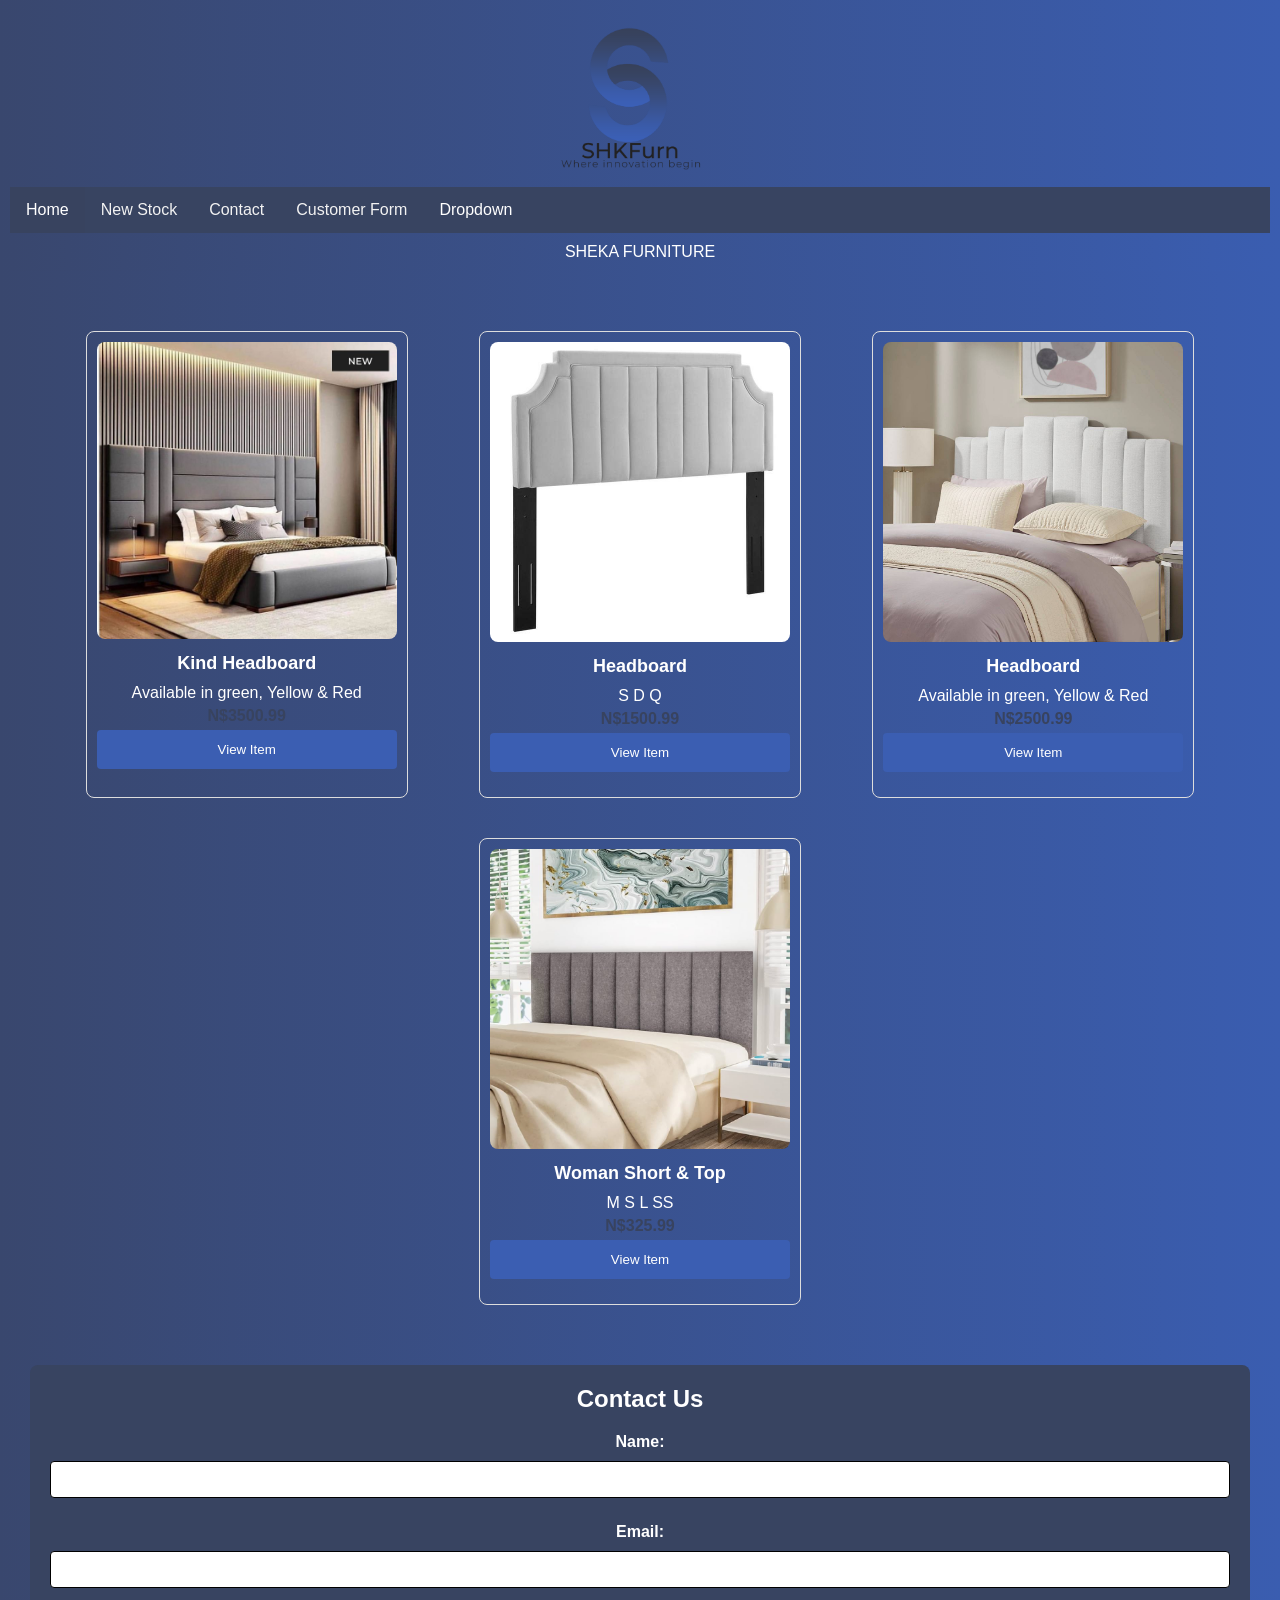
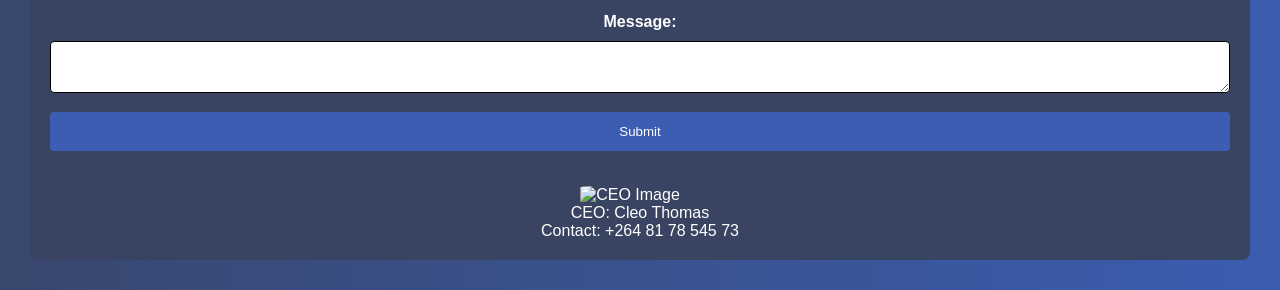
==== index.html @ 93804ab7 "Add files via upload" ====
<!DOCTYPE html>
<html lang="en">
<head>
    <meta charset="UTF-8">
    <meta name="viewport" content="width=device-width, initial-scale=1.0">
    <link rel="stylesheet" href="style.css">
    <title>LAUVEI FASHION BOUTIQUE</title>
</head>
<body>
    <header>
        <div class="logo-container">
            <img src="Logo.png" alt="Logo">
        </div>
        <div class="topnav" id="myTopnav">
            <a href="#home" class="active">Home</a>
            <a href="#news">New Stock</a>
            <a href="#contact">Contact</a>
            <a href="customer.html">Customer Form</a> <!-- Add this line -->
            <div class="dropdown">
                <button class="dropbtn">Dropdown
                    <i class="fa fa-caret-down"></i>
                </button>
                <div class="dropdown-content">
                    <a href="#">Woman</a>
                    <a href="#">Man</a>
                    <a href="#">Other Products</a>
                </div>
            </div>
        </div>
        <meta charset="UTF-8">
        <meta name="viewport" content="width=device-width, initial-scale=1.0">
        <link rel="stylesheet" href="style.css">
        <title>Clothes Shop</title>
    </head>
    <body>
    
      </div>
      <script src="script.js"></script>
    <header>
        <div class="logo">SHEKA FURNITURE</div>
    </header>
    <section class="main-content">
        </div>
        <!-- ... (previous code) ... -->
        <section class="main-content">
            <div class="product">
                <img src="head4.jpg" alt="Product 1">
                <div class="product-info">
                    <h2>Kind Headboard</h2>
                    <p>Available in green, Yellow & Red</p>
                    <p class="price">N$3500.99</p>
                    <button class="view-item-btn" onclick="redirectToPage('product1.html')">View Item</button>
                </div>
            </div>
        
            <div class="product">
                <img src="head3.jpg" alt="Product 2">
                <div class="product-info">
                    <h2>Headboard</h2>
                    <p>S D Q</p>
                    <p class="price">N$1500.99</p>
                    <button class="view-item-btn" onclick="redirectToPage('product2.html')">View Item</button>
                </div>
            </div>
            <div class="product">
                <img src="head2.jpg" alt="Product 1">
                <div class="product-info">
                    <h2>Headboard</h2>
                    <p>Available in green, Yellow & Red</p>
                    <p class="price">N$2500.99</p>
                    <button class="view-item-btn" onclick="redirectToPage('product3.html')">View Item</button>
                </div>
            </div>
        
            <div class="product">
                <img src="head1.jpg" alt="Product 2">
                <div class="product-info">
                    <h2>Woman Short & Top</h2>
                    <p>M S L SS</p>
                    <p class="price">N$325.99</p>
                    <button class="view-item-btn" onclick="redirectToPage('product4.html')">View Item</button>
                </div>
            </div>
    <!-- Add more product sections as needed -->

</section>
    </section>

    <section class="contact-form">
        <h2>Contact Us</h2>
        <form id="contactForm">
            <label for="name">Name:</label>
            <input type="text" id="name" name="name" required>

            <label for="email">Email:</label>
            <input type="email" id="email" name="email" required>

            <label for="message">Message:</label>
            <textarea id="message" name="message" required></textarea>

            <button type="submit">Submit</button>
            <div class="ceo-info-section">
                <div class="ceo-info">
                    <img src="IMG_0069.jpg" alt="CEO Image">
                    <div class="ceo-description">
                        <p>CEO: Cleo Thomas</p>
                        <p>Contact: +264 81 78 545 73</p>
                    </div>
                </div>
            </div>            
        </form>
    </section>

    <script src="script.js"></script>
</body>
</html>
<script>
        // Function to redirect to another page
        function redirectToPage(page) {
        window.location.href = page;
    }
---- style.css ----
/* Reset some default styles */
body, h1, h2, h3, p, ul {
  margin: 0;
  padding: 0;
}

body {
  font-family: 'Segoe UI', Tahoma, Geneva, Verdana, sans-serif;
}

/* Header styles */
header {
  background: linear-gradient(to right, #39476e, #3a5db0);
  color: #fff;
  padding: 10px;
  text-align: center;
}

.logo img{
  font-size: 24px;
  font-weight: bold;
}
.logo-container img {
  max-width: 30%; /* Ensure the logo image does not exceed its container */
  height: auto; /* Maintain the aspect ratio */
}

/* Navigation styles */
.topnav {
  overflow: hidden;
  background-color: #384461;
}

.topnav a {
  float: left;
  display: block;
  color: #f2f2f2;
  text-align: center;
  padding: 14px 16px;
  text-decoration: none;
}

.topnav a:hover {
  background-color: #ddd;
  color: black;
}

.topnav a.active {
  background-color: #38435f;
  color: white;
}

.dropdown {
  float: left;
  overflow: hidden;
}

.dropdown .dropbtn {
  font-size: 16px;
  border: none;
  outline: none;
  color: white;
  padding: 14px 16px;
  background-color: inherit;
  font-family: inherit;
  margin: 0;
}

.topnav a.icon {
  display: none;
}

.dropdown-content {
  display: none;
  position: absolute;
  background-color: #f9f9f9;
  min-width: 160px;
  box-shadow: 0px 8px 16px 0px rgba(0, 0, 0, 0.2);
  z-index: 1;
}

.dropdown-content a {
  float: none;
  color: black;
  padding: 12px 16px;
  text-decoration: none;
  display: block;
  text-align: left;
}

.topnav .icon {
  display: none;
}

/* Styling the product section */
.main-content {
  display: flex;
  flex-wrap: wrap;
  justify-content: space-around;
  margin: 20px;
}

.product {
  width: 300px;
  margin: 20px;
  border: 1px solid #ddd;
  padding: 10px;
  text-align: center;
  border-radius: 8px;
}

.product img {
  max-width: 100%;
  border-radius: 8px;
}

.product-info h2 {
  font-size: 18px;
  margin: 10px 0;
}

.product-info p {
  margin: 5px 0;
}

.price {
  font-weight: bold;
  color: #38435f;
}

.add-to-cart-btn {
  background-color: #38435f;
  color: white;
  padding: 8px 16px;
  border: none;
  border-radius: 4px;
  cursor: pointer;
}

.add-to-cart-btn:hover {
  background-color: #38435f;
}

/* Styling the contact form section */
.contact-form {
  margin: 20px;
  padding: 20px;
  background-color: #384461;
  border-radius: 8px;
}

.contact-form h2 {
  font-size: 24px;
  margin-bottom: 20px;
}

label {
  font-weight: bold;
  display: block;
  margin: 10px 0;
}

input,
textarea,
button {
  width: 100%;
  padding: 10px;
  margin-bottom: 15px;
  border: 1px solid #000000;
  border-radius: 4px;
  box-sizing: border-box;
}

button {
  background-color: #3b5eb2;
  color: white;
  border: none;
  border-radius: 4px;
  padding: 12px 20px;
  cursor: pointer;
}

button:hover {
  background-color: #38435f;
}

/* CEO info styles */
.ceo-info-section {
  margin-top: 20px;
}

.ceo-info {
  display: 5px;
  align-items: right;
}

.ceo-info img {
  max-width: 100px;
  border-radius: 10%;
  margin-right: 20px;
}

.ceo-description {
  flex-grow: 1;
}

/* Responsive styles */
@media screen and (max-width: 600px) {
  .topnav a:not(:first-child) {display: none;}
  .topnav a.icon {
      float: right;
      display: block;
  }
}

@media screen and (max-width: 600px) {
  .topnav.responsive {position: relative;}
  .topnav.responsive a.icon {
      position: absolute;
      right: 0;
      top: 0;
  }
  .topnav.responsive a {
      float: none;
      display: block;
      text-align: left;
  }
  .topnav.responsive .dropdown {float: none;}
  .topnav.responsive .dropdown-content {position: relative;}
  .topnav.responsive .dropdown .dropbtn {
      display: block;
      width: 100%;
      text-align: left;
  }
}
---- style.css ----
/* Reset some default styles */
body, h1, h2, h3, p, ul {
  margin: 0;
  padding: 0;
}

body {
  font-family: 'Segoe UI', Tahoma, Geneva, Verdana, sans-serif;
}

/* Header styles */
header {
  background: linear-gradient(to right, #39476e, #3a5db0);
  color: #fff;
  padding: 10px;
  text-align: center;
}

.logo img{
  font-size: 24px;
  font-weight: bold;
}
.logo-container img {
  max-width: 30%; /* Ensure the logo image does not exceed its container */
  height: auto; /* Maintain the aspect ratio */
}

/* Navigation styles */
.topnav {
  overflow: hidden;
  background-color: #384461;
}

.topnav a {
  float: left;
  display: block;
  color: #f2f2f2;
  text-align: center;
  padding: 14px 16px;
  text-decoration: none;
}

.topnav a:hover {
  background-color: #ddd;
  color: black;
}

.topnav a.active {
  background-color: #38435f;
  color: white;
}

.dropdown {
  float: left;
  overflow: hidden;
}

.dropdown .dropbtn {
  font-size: 16px;
  border: none;
  outline: none;
  color: white;
  padding: 14px 16px;
  background-color: inherit;
  font-family: inherit;
  margin: 0;
}

.topnav a.icon {
  display: none;
}

.dropdown-content {
  display: none;
  position: absolute;
  background-color: #f9f9f9;
  min-width: 160px;
  box-shadow: 0px 8px 16px 0px rgba(0, 0, 0, 0.2);
  z-index: 1;
}

.dropdown-content a {
  float: none;
  color: black;
  padding: 12px 16px;
  text-decoration: none;
  display: block;
  text-align: left;
}

.topnav .icon {
  display: none;
}

/* Styling the product section */
.main-content {
  display: flex;
  flex-wrap: wrap;
  justify-content: space-around;
  margin: 20px;
}

.product {
  width: 300px;
  margin: 20px;
  border: 1px solid #ddd;
  padding: 10px;
  text-align: center;
  border-radius: 8px;
}

.product img {
  max-width: 100%;
  border-radius: 8px;
}

.product-info h2 {
  font-size: 18px;
  margin: 10px 0;
}

.product-info p {
  margin: 5px 0;
}

.price {
  font-weight: bold;
  color: #38435f;
}

.add-to-cart-btn {
  background-color: #38435f;
  color: white;
  padding: 8px 16px;
  border: none;
  border-radius: 4px;
  cursor: pointer;
}

.add-to-cart-btn:hover {
  background-color: #38435f;
}

/* Styling the contact form section */
.contact-form {
  margin: 20px;
  padding: 20px;
  background-color: #384461;
  border-radius: 8px;
}

.contact-form h2 {
  font-size: 24px;
  margin-bottom: 20px;
}

label {
  font-weight: bold;
  display: block;
  margin: 10px 0;
}

input,
textarea,
button {
  width: 100%;
  padding: 10px;
  margin-bottom: 15px;
  border: 1px solid #000000;
  border-radius: 4px;
  box-sizing: border-box;
}

button {
  background-color: #3b5eb2;
  color: white;
  border: none;
  border-radius: 4px;
  padding: 12px 20px;
  cursor: pointer;
}

button:hover {
  background-color: #38435f;
}

/* CEO info styles */
.ceo-info-section {
  margin-top: 20px;
}

.ceo-info {
  display: 5px;
  align-items: right;
}

.ceo-info img {
  max-width: 100px;
  border-radius: 10%;
  margin-right: 20px;
}

.ceo-description {
  flex-grow: 1;
}

/* Responsive styles */
@media screen and (max-width: 600px) {
  .topnav a:not(:first-child) {display: none;}
  .topnav a.icon {
      float: right;
      display: block;
  }
}

@media screen and (max-width: 600px) {
  .topnav.responsive {position: relative;}
  .topnav.responsive a.icon {
      position: absolute;
      right: 0;
      top: 0;
  }
  .topnav.responsive a {
      float: none;
      display: block;
      text-align: left;
  }
  .topnav.responsive .dropdown {float: none;}
  .topnav.responsive .dropdown-content {position: relative;}
  .topnav.responsive .dropdown .dropbtn {
      display: block;
      width: 100%;
      text-align: left;
  }
}
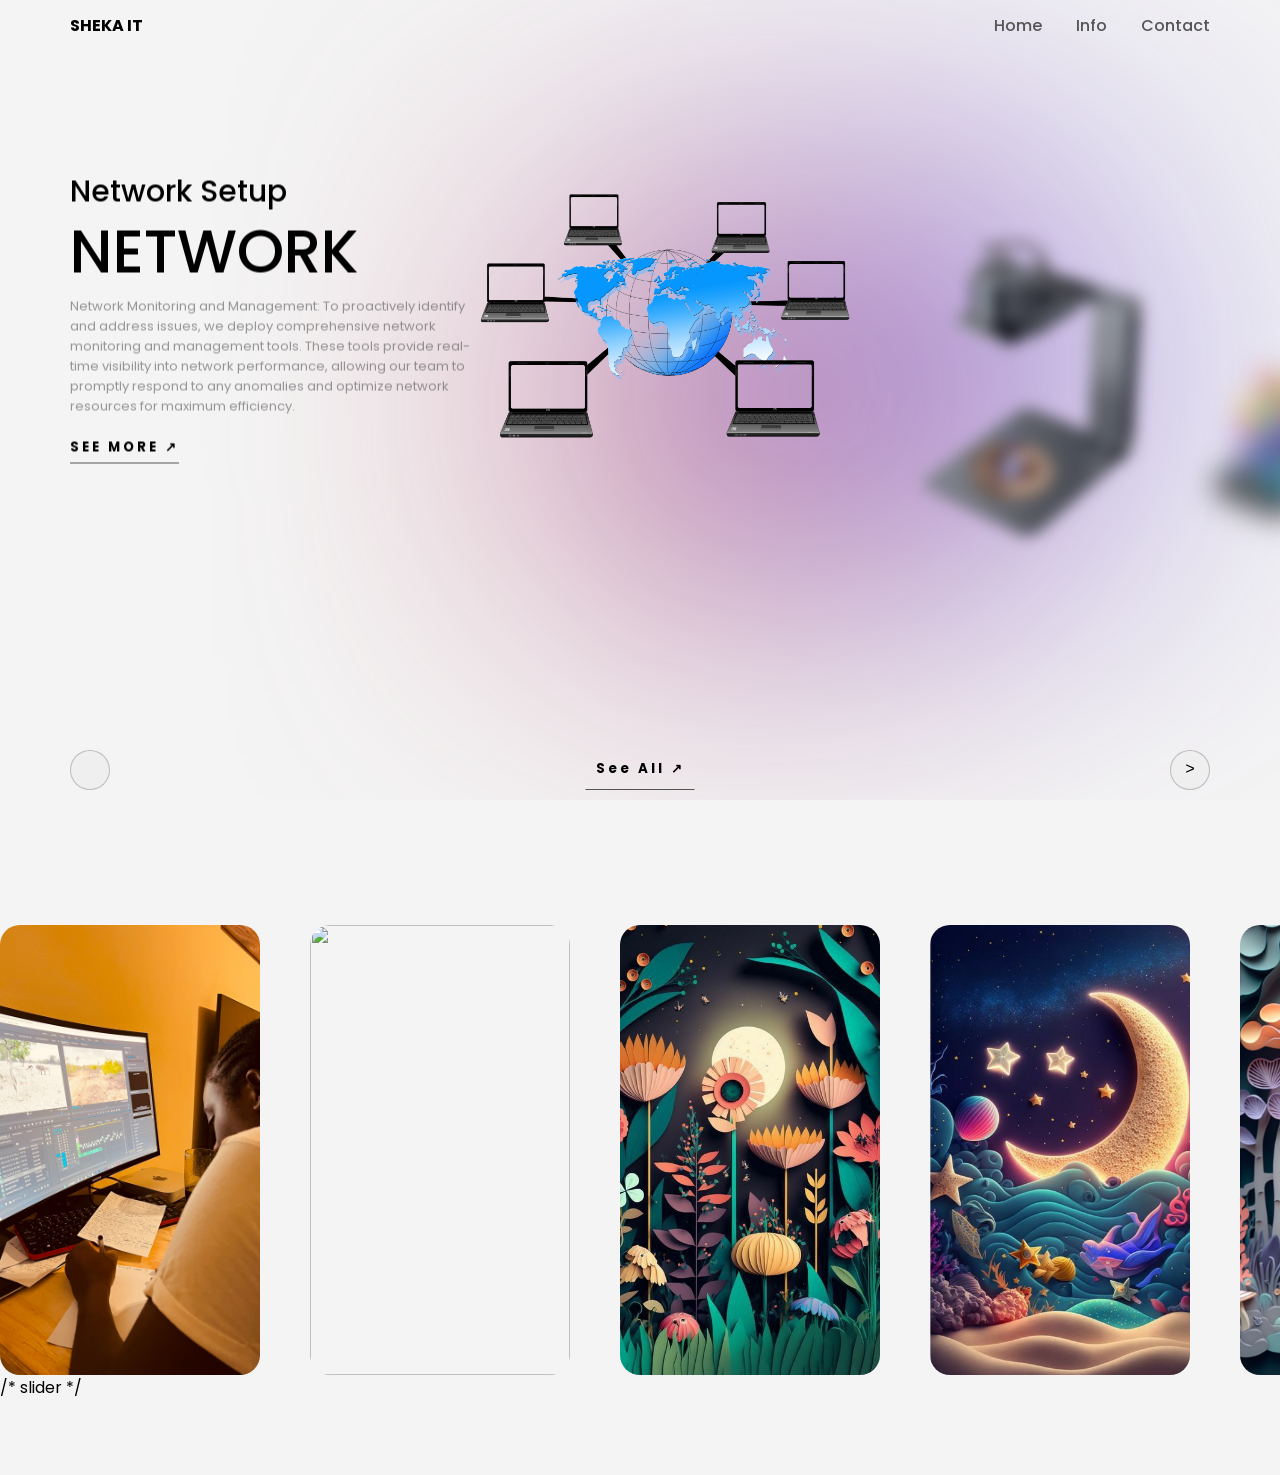
==== commit 6dcc0c7a: "Add files via upload" ====
--- a/index.html
+++ b/index.html
@@ -1,123 +1,375 @@
-<!DOCTYPE html>
-<html lang="en">
-<head>
-    <meta charset="UTF-8">
-    <meta name="viewport" content="width=device-width, initial-scale=1.0">
-    <link rel="stylesheet" href="style.css">
-    <title>LAUVEI FASHION BOUTIQUE</title>
-</head>
-<body>
-    <header>
-        <div class="logo-container">
-            <img src="Logo.png" alt="Logo">
-        </div>
-        <div class="topnav" id="myTopnav">
-            <a href="#home" class="active">Home</a>
-            <a href="#news">New Stock</a>
-            <a href="#contact">Contact</a>
-            <a href="customer.html">Customer Form</a> <!-- Add this line -->
-            <div class="dropdown">
-                <button class="dropbtn">Dropdown
-                    <i class="fa fa-caret-down"></i>
-                </button>
-                <div class="dropdown-content">
-                    <a href="#">Woman</a>
-                    <a href="#">Man</a>
-                    <a href="#">Other Products</a>
-                </div>
-            </div>
-        </div>
-        <meta charset="UTF-8">
-        <meta name="viewport" content="width=device-width, initial-scale=1.0">
-        <link rel="stylesheet" href="style.css">
-        <title>Clothes Shop</title>
-    </head>
-    <body>
-    
-      </div>
-      <script src="script.js"></script>
-    <header>
-        <div class="logo">SHEKA FURNITURE</div>
-    </header>
-    <section class="main-content">
-        </div>
-        <!-- ... (previous code) ... -->
-        <section class="main-content">
-            <div class="product">
-                <img src="head4.jpg" alt="Product 1">
-                <div class="product-info">
-                    <h2>Kind Headboard</h2>
-                    <p>Available in green, Yellow & Red</p>
-                    <p class="price">N$3500.99</p>
-                    <button class="view-item-btn" onclick="redirectToPage('product1.html')">View Item</button>
-                </div>
-            </div>
-        
-            <div class="product">
-                <img src="head3.jpg" alt="Product 2">
-                <div class="product-info">
-                    <h2>Headboard</h2>
-                    <p>S D Q</p>
-                    <p class="price">N$1500.99</p>
-                    <button class="view-item-btn" onclick="redirectToPage('product2.html')">View Item</button>
-                </div>
-            </div>
-            <div class="product">
-                <img src="head2.jpg" alt="Product 1">
-                <div class="product-info">
-                    <h2>Headboard</h2>
-                    <p>Available in green, Yellow & Red</p>
-                    <p class="price">N$2500.99</p>
-                    <button class="view-item-btn" onclick="redirectToPage('product3.html')">View Item</button>
-                </div>
-            </div>
-        
-            <div class="product">
-                <img src="head1.jpg" alt="Product 2">
-                <div class="product-info">
-                    <h2>Woman Short & Top</h2>
-                    <p>M S L SS</p>
-                    <p class="price">N$325.99</p>
-                    <button class="view-item-btn" onclick="redirectToPage('product4.html')">View Item</button>
-                </div>
-            </div>
-    <!-- Add more product sections as needed -->
-
-</section>
-    </section>
-
-    <section class="contact-form">
-        <h2>Contact Us</h2>
-        <form id="contactForm">
-            <label for="name">Name:</label>
-            <input type="text" id="name" name="name" required>
-
-            <label for="email">Email:</label>
-            <input type="email" id="email" name="email" required>
-
-            <label for="message">Message:</label>
-            <textarea id="message" name="message" required></textarea>
-
-            <button type="submit">Submit</button>
-            <div class="ceo-info-section">
-                <div class="ceo-info">
-                    <img src="IMG_0069.jpg" alt="CEO Image">
-                    <div class="ceo-description">
-                        <p>CEO: Cleo Thomas</p>
-                        <p>Contact: +264 81 78 545 73</p>
-                    </div>
-                </div>
-            </div>            
-        </form>
-    </section>
-
-    <script src="script.js"></script>
-</body>
-</html>
-<script>
-        // Function to redirect to another page
-        function redirectToPage(page) {
-        window.location.href = page;
-    }
-   
-
+<!DOCTYPE html>
+<html lang="en">
+<head>
+    <meta charset="UTF-8">
+    <meta name="viewport" content="width=device-width, initial-scale=1.0">
+    <title>sheka IT</title>
+    <link rel="stylesheet" href="style.css">
+</head>
+<body>
+    
+<header>
+    <div class="logo">SHEKA IT</div>
+    <nav>
+        <a href="">Home</a>
+        <a href="">Info</a>
+        <a href="">Contact</a>
+    </nav>
+</header>
+    <div class="carousel">
+        <div class="list">
+            <div class="item">
+                <img src="images/printer.png">
+                <div class="introduce">
+                    <div class="title">Print Service Manager</div>
+                    <div class="topic">PRINTER FIX</div>
+                    <div class="des">
+                        <!-- 20 lorem -->
+                        Lorem ipsum dolor sit amet consectetur adipisicing elit. Officia, laborum cumque dignissimos quidem atque et eligendi aperiam voluptates beatae maxime.
+                    </div>
+                    <button class="seeMore">SEE MORE &#8599</button>
+                </div>
+                <div class="detail">
+                    <div class="title">Aerphone GHTK</div>
+                    <div class="des">
+                        <!-- lorem 50 -->
+                        Lorem ipsum dolor sit amet, consectetur adipisicing elit. Dolor, reiciendis suscipit nobis nulla animi, modi explicabo quod corrupti impedit illo, accusantium in eaque nam quia adipisci aut distinctio porro eligendi. Reprehenderit nostrum consequuntur ea! Accusamus architecto dolores modi ducimus facilis quas voluptatibus! Tempora ratione accusantium magnam nulla tenetur autem beatae.
+                    </div>
+                    <div class="specifications">
+                        <div>
+                            <p>Used Time</p>
+                            <p>6 hours</p>
+                        </div>
+                        <div>
+                            <p>Charging port</p>
+                            <p>Type-C</p>
+                        </div>
+                        <div>
+                            <p>Compatible</p>
+                            <p>Android</p>
+                        </div>
+                        <div>
+                            <p>Bluetooth</p>
+                            <p>5.3</p>
+                        </div>
+                        <div>
+                            <p>Controlled</p>
+                            <p>Touch</p>
+                        </div>
+                    </div>
+                    <div class="checkout">
+                        <button>ADD TO CART</button>
+                        <button>CHECKOUT</button>
+                    </div>
+                </div>
+            </div>
+
+            <div class="item">
+                <img src="images/network setup.png">
+                <div class="introduce">
+                    <div class="title">Network Setup</div>
+                    <div class="topic">NETWORK</div>
+                    <div class="des">
+                        <!-- 20 lorem -->
+                        Network Monitoring and Management: To proactively identify and address issues, we deploy comprehensive network monitoring and management tools. These tools provide real-time visibility into network performance, allowing our team to promptly respond to any anomalies and optimize network resources for maximum efficiency.
+                    </div>
+                    <button class="seeMore">SEE MORE &#8599</button>
+                </div>
+                <div class="detail">
+                    <div class="title">Network Setup</div>
+                    <div class="des">
+                        <!-- lorem 50 -->
+                        <pr>In a big office environment, a robust and scalable network infrastructure is essential to support the diverse needs of a large workforce. Our network setup for big offices encompasses state-of-the-art technology and meticulous planning to ensure seamless connectivity and optimal performance.</pr><br><br>
+
+                        In a small office setting, a streamlined and cost-effective network infrastructure is crucial to support essential business operations without breaking the budget. Our network setup for small offices is designed to deliver reliable connectivity and essential functionality in a compact and efficient package.
+                    </div>
+                    <div class="specifications">
+                        <div>
+                            <p>Used Time</p>
+                            <p>6 hours</p>
+                        </div>
+                        <div>
+                            <p>Charging port</p>
+                            <p>Type-C</p>
+                        </div>
+                        <div>
+                            <p>Compatible</p>
+                            <p>Android</p>
+                        </div>
+                        <div>
+                            <p>Bluetooth</p>
+                            <p>5.3</p>
+                        </div>
+                        <div>
+                            <p>Controlled</p>
+                            <p>Touch</p>
+                        </div>
+                    </div>
+                    <div class="checkout">
+                        <button>ADD TO CART</button>
+                        <button>CHECKOUT</button>
+                    </div>
+                </div>
+            </div>
+
+            <div class="item">
+                <img src="images/engraving.png">
+                <div class="introduce">
+                    <div class="title">Customize & engraving</div>
+                    <div class="topic">ENGRAVING</div>
+                    <div class="des">
+                        <!-- 20 lorem -->
+                        Lorem ipsum dolor sit amet consectetur adipisicing elit. Officia, laborum cumque dignissimos quidem atque et eligendi aperiam voluptates beatae maxime.
+                    </div>
+                    <button class="seeMore">SEE MORE &#8599</button>
+                </div>
+                <div class="detail">
+                    <div class="title">Aerphone GHTK</div>
+                    <div class="des">
+                        <!-- lorem 50 -->
+                        Lorem ipsum dolor sit amet, consectetur adipisicing elit. Dolor, reiciendis suscipit nobis nulla animi, modi explicabo quod corrupti impedit illo, accusantium in eaque nam quia adipisci aut distinctio porro eligendi. Reprehenderit nostrum consequuntur ea! Accusamus architecto dolores modi ducimus facilis quas voluptatibus! Tempora ratione accusantium magnam nulla tenetur autem beatae.
+                    </div>
+                    <div class="specifications">
+                        <div>
+                            <p>Used Time</p>
+                            <p>6 hours</p>
+                        </div>
+                        <div>
+                            <p>Charging port</p>
+                            <p>Type-C</p>
+                        </div>
+                        <div>
+                            <p>Compatible</p>
+                            <p>Android</p>
+                        </div>
+                        <div>
+                            <p>Bluetooth</p>
+                            <p>5.3</p>
+                        </div>
+                        <div>
+                            <p>Controlled</p>
+                            <p>Touch</p>
+                        </div>
+                    </div>
+                    <div class="checkout">
+                        <button>ADD TO CART</button>
+                        <button>CHECKOUT</button>
+                    </div>
+                </div>
+            </div>
+
+            <div class="item">
+                <img src="images/app dev.png">
+                <div class="introduce">
+                    <div class="title">Website & Mobile App Development</div>
+                    <div class="topic">WEB DESIGN</div>
+                    <div class="des">
+                        <!-- 20 lorem -->
+                        Lorem ipsum dolor sit amet consectetur adipisicing elit. Officia, laborum cumque dignissimos quidem atque et eligendi aperiam voluptates beatae maxime.
+                    </div>
+                    <button class="seeMore">SEE MORE &#8599</button>
+                </div>
+                <div class="detail">
+                    <div class="title">Aerphone GHTK</div>
+                    <div class="des">
+                        <!-- lorem 50 -->
+                        Lorem ipsum dolor sit amet, consectetur adipisicing elit. Dolor, reiciendis suscipit nobis nulla animi, modi explicabo quod corrupti impedit illo, accusantium in eaque nam quia adipisci aut distinctio porro eligendi. Reprehenderit nostrum consequuntur ea! Accusamus architecto dolores modi ducimus facilis quas voluptatibus! Tempora ratione accusantium magnam nulla tenetur autem beatae.
+                    </div>
+                    <div class="specifications">
+                        <div>
+                            <p>Used Time</p>
+                            <p>6 hours</p>
+                        </div>
+                        <div>
+                            <p>Charging port</p>
+                            <p>Type-C</p>
+                        </div>
+                        <div>
+                            <p>Compatible</p>
+                            <p>Android</p>
+                        </div>
+                        <div>
+                            <p>Bluetooth</p>
+                            <p>5.3</p>
+                        </div>
+                        <div>
+                            <p>Controlled</p>
+                            <p>Touch</p>
+                        </div>
+                    </div>
+                    <div class="checkout">
+                        <button>ADD TO CART</button>
+                        <button>CHECKOUT</button>
+                    </div>
+                </div>
+            </div>
+
+            <div class="item">
+                <img src="images/magazine.png">
+                <div class="introduce">
+                    <div class="title">magazine DESIGN</div>
+                    <div class="topic">magazine</div>
+                    <div class="des">
+                        <!-- 20 lorem -->
+                        Lorem ipsum dolor sit amet consectetur adipisicing elit. Officia, laborum cumque dignissimos quidem atque et eligendi aperiam voluptates beatae maxime.
+                    </div>
+                    <button class="seeMore">SEE MORE &#8599</button>
+                </div>
+                <div class="detail">
+                    <div class="title">Aerphone GHTK</div>
+                    <div class="des">
+                        <!-- lorem 50 -->
+                        Lorem ipsum dolor sit amet, consectetur adipisicing elit. Dolor, reiciendis suscipit nobis nulla animi, modi explicabo quod corrupti impedit illo, accusantium in eaque nam quia adipisci aut distinctio porro eligendi. Reprehenderit nostrum consequuntur ea! Accusamus architecto dolores modi ducimus facilis quas voluptatibus! Tempora ratione accusantium magnam nulla tenetur autem beatae.
+                    </div>
+                    <div class="specifications">
+                        <div>
+                            <p>Used Time</p>
+                            <p>6 hours</p>
+                        </div>
+                        <div>
+                            <p>Charging port</p>
+                            <p>Type-C</p>
+                        </div>
+                        <div>
+                            <p>Compatible</p>
+                            <p>Android</p>
+                        </div>
+                        <div>
+                            <p>Bluetooth</p>
+                            <p>5.3</p>
+                        </div>
+                        <div>
+                            <p>Controlled</p>
+                            <p>Touch</p>
+                        </div>
+                    </div>
+                    <div class="checkout">
+                        <button>ADD TO CART</button>
+                        <button>CHECKOUT</button>
+                    </div>
+                </div>
+            </div>
+
+            <div class="item">
+                <img src="images/photoshoot.png">
+                <div class="introduce">
+                    <div class="title">DESIGN SLIDER</div>
+                    <div class="topic">Aerphone</div>
+                    <div class="des">
+                        <!-- 20 lorem -->
+                        Lorem ipsum dolor sit amet consectetur adipisicing elit. Officia, laborum cumque dignissimos quidem atque et eligendi aperiam voluptates beatae maxime.
+                    </div>
+                    <button class="seeMore">SEE MORE &#8599</button>
+                </div>
+                <div class="detail">
+                    <div class="title">Aerphone GHTK</div>
+                    <div class="des">
+                        <!-- lorem 50 -->
+                        Lorem ipsum dolor sit amet, consectetur adipisicing elit. Dolor, reiciendis suscipit nobis nulla animi, modi explicabo quod corrupti impedit illo, accusantium in eaque nam quia adipisci aut distinctio porro eligendi. Reprehenderit nostrum consequuntur ea! Accusamus architecto dolores modi ducimus facilis quas voluptatibus! Tempora ratione accusantium magnam nulla tenetur autem beatae.
+                    </div>
+                    <div class="specifications">
+                        <div>
+                            <p>Used Time</p>
+                            <p>6 hours</p>
+                        </div>
+                        <div>
+                            <p>Charging port</p>
+                            <p>Type-C</p>
+                        </div>
+                        <div>
+                            <p>Compatible</p>
+                            <p>Android</p>
+                        </div>
+                        <div>
+                            <p>Bluetooth</p>
+                            <p>5.3</p>
+                        </div>
+                        <div>
+                            <p>Controlled</p>
+                            <p>Touch</p>
+                        </div>
+                    </div>
+                    <div class="checkout">
+                        <button>ADD TO CART</button>
+                        <button>CHECKOUT</button>
+                    </div>
+                </div>
+            </div>
+        </div>
+        <div class="arrows">
+            <button id="prev"></button>
+            <button id="next">></button>
+            <button id="back">See All  &#8599</button>
+        </div>
+    </div>
+
+
+
+    <script src="script.js"></script>
+
+    <section
+    ></section>
+</body><br><br><br><br><br>
+
+<section>
+    <body>
+    <div class="product">
+
+        <div class="sheka">
+            <img src="job1.jpeg" alt="">
+            <div class="content">
+                <h1>SCRIPT WRITING</h1>
+                <div class="des">
+                    Lorem ipsum dolor sit amet consectetur adipisicing elit. Excepturi ut adipisci saepe laboriosam assumenda dolorem fuga natus, inventore a perspiciatis accusamus aperiam sequi cupiditate velit repellendus reiciendis deleniti praesentium sit?
+                </div>
+            </div>
+        </div>
+
+        <div class="sheka">
+            <img src="job2.jpg" alt="">
+            <div class="content">
+                <h1>IAMGE NAME</h1>
+                <div class="des">
+                    Lorem ipsum dolor sit amet consectetur adipisicing elit. Excepturi ut adipisci saepe laboriosam assumenda dolorem fuga natus, inventore a perspiciatis accusamus aperiam sequi cupiditate velit repellendus reiciendis deleniti praesentium sit?
+                </div>
+            </div>
+        </div>
+
+        <div class="sheka">
+            <img src="img/img7.jpg" alt="">
+            <div class="content">
+                <h1>IAMGE NAME</h1>
+                <div class="des">
+                    Lorem ipsum dolor sit amet consectetur adipisicing elit. Excepturi ut adipisci saepe laboriosam assumenda dolorem fuga natus, inventore a perspiciatis accusamus aperiam sequi cupiditate velit repellendus reiciendis deleniti praesentium sit?
+                </div>
+            </div>
+        </div>
+
+        <div class="sheka">
+            <img src="img/img9.jpg" alt="">
+            <div class="content">
+                <h1>IAMGE NAME</h1>
+                <div class="des">
+                    Lorem ipsum dolor sit amet consectetur adipisicing elit. Excepturi ut adipisci saepe laboriosam assumenda dolorem fuga natus, inventore a perspiciatis accusamus aperiam sequi cupiditate velit repellendus reiciendis deleniti praesentium sit?
+                </div>
+            </div>
+        </div>
+
+        <div class="sheka">
+            <img src="img/img11.jpg" alt="">
+            <div class="content">
+                <h1>IAMGE NAME</h1>
+                <div class="des">
+                    Lorem ipsum dolor sit amet consectetur adipisicing elit. Excepturi ut adipisci saepe laboriosam assumenda dolorem fuga natus, inventore a perspiciatis accusamus aperiam sequi cupiditate velit repellendus reiciendis deleniti praesentium sit?
+                </div>
+            </div>
+        </div>
+
+    </div>
+    </body>
+</section>
+<section>
+    /* slider */
+    
+</section>
+</html>
--- a/style.css
+++ b/style.css
@@ -1,235 +1,476 @@
-/* Reset some default styles */
-body, h1, h2, h3, p, ul {
-  margin: 0;
-  padding: 0;
-}
-
-body {
-  font-family: 'Segoe UI', Tahoma, Geneva, Verdana, sans-serif;
-}
-
-/* Header styles */
-header {
-  background: linear-gradient(to right, #39476e, #3a5db0);
-  color: #fff;
-  padding: 10px;
-  text-align: center;
-}
-
-.logo img{
-  font-size: 24px;
-  font-weight: bold;
-}
-.logo-container img {
-  max-width: 30%; /* Ensure the logo image does not exceed its container */
-  height: auto; /* Maintain the aspect ratio */
-}
-
-/* Navigation styles */
-.topnav {
-  overflow: hidden;
-  background-color: #384461;
-}
-
-.topnav a {
-  float: left;
-  display: block;
-  color: #f2f2f2;
-  text-align: center;
-  padding: 14px 16px;
-  text-decoration: none;
-}
-
-.topnav a:hover {
-  background-color: #ddd;
-  color: black;
-}
-
-.topnav a.active {
-  background-color: #38435f;
-  color: white;
-}
-
-.dropdown {
-  float: left;
-  overflow: hidden;
-}
-
-.dropdown .dropbtn {
-  font-size: 16px;
-  border: none;
-  outline: none;
-  color: white;
-  padding: 14px 16px;
-  background-color: inherit;
-  font-family: inherit;
-  margin: 0;
-}
-
-.topnav a.icon {
-  display: none;
-}
-
-.dropdown-content {
-  display: none;
-  position: absolute;
-  background-color: #f9f9f9;
-  min-width: 160px;
-  box-shadow: 0px 8px 16px 0px rgba(0, 0, 0, 0.2);
-  z-index: 1;
-}
-
-.dropdown-content a {
-  float: none;
-  color: black;
-  padding: 12px 16px;
-  text-decoration: none;
-  display: block;
-  text-align: left;
-}
-
-.topnav .icon {
-  display: none;
-}
-
-/* Styling the product section */
-.main-content {
-  display: flex;
-  flex-wrap: wrap;
-  justify-content: space-around;
-  margin: 20px;
-}
-
-.product {
-  width: 300px;
-  margin: 20px;
-  border: 1px solid #ddd;
-  padding: 10px;
-  text-align: center;
-  border-radius: 8px;
-}
-
-.product img {
-  max-width: 100%;
-  border-radius: 8px;
-}
-
-.product-info h2 {
-  font-size: 18px;
-  margin: 10px 0;
-}
-
-.product-info p {
-  margin: 5px 0;
-}
-
-.price {
-  font-weight: bold;
-  color: #38435f;
-}
-
-.add-to-cart-btn {
-  background-color: #38435f;
-  color: white;
-  padding: 8px 16px;
-  border: none;
-  border-radius: 4px;
-  cursor: pointer;
-}
-
-.add-to-cart-btn:hover {
-  background-color: #38435f;
-}
-
-/* Styling the contact form section */
-.contact-form {
-  margin: 20px;
-  padding: 20px;
-  background-color: #384461;
-  border-radius: 8px;
-}
-
-.contact-form h2 {
-  font-size: 24px;
-  margin-bottom: 20px;
-}
-
-label {
-  font-weight: bold;
-  display: block;
-  margin: 10px 0;
-}
-
-input,
-textarea,
-button {
-  width: 100%;
-  padding: 10px;
-  margin-bottom: 15px;
-  border: 1px solid #000000;
-  border-radius: 4px;
-  box-sizing: border-box;
-}
-
-button {
-  background-color: #3b5eb2;
-  color: white;
-  border: none;
-  border-radius: 4px;
-  padding: 12px 20px;
-  cursor: pointer;
-}
-
-button:hover {
-  background-color: #38435f;
-}
-
-/* CEO info styles */
-.ceo-info-section {
-  margin-top: 20px;
-}
-
-.ceo-info {
-  display: 5px;
-  align-items: right;
-}
-
-.ceo-info img {
-  max-width: 100px;
-  border-radius: 10%;
-  margin-right: 20px;
-}
-
-.ceo-description {
-  flex-grow: 1;
-}
-
-/* Responsive styles */
-@media screen and (max-width: 600px) {
-  .topnav a:not(:first-child) {display: none;}
-  .topnav a.icon {
-      float: right;
-      display: block;
-  }
-}
-
-@media screen and (max-width: 600px) {
-  .topnav.responsive {position: relative;}
-  .topnav.responsive a.icon {
-      position: absolute;
-      right: 0;
-      top: 0;
-  }
-  .topnav.responsive a {
-      float: none;
-      display: block;
-      text-align: left;
-  }
-  .topnav.responsive .dropdown {float: none;}
-  .topnav.responsive .dropdown-content {position: relative;}
-  .topnav.responsive .dropdown .dropbtn {
-      display: block;
-      width: 100%;
-      text-align: left;
-  }
-}
+@import url('https://fonts.googleapis.com/css2?family=Poppins:ital,wght@0,100;0,200;0,300;0,400;0,500;0,600;0,700;0,800;0,900;1,100;1,200;1,300;1,400;1,500;1,600;1,700;1,800;1,900&display=swap');
+body{
+    margin: 0;
+    background-color: #F4F4F4;
+    font-family: Poppins;
+}
+:root{
+    --item1-transform: translateX(-100%) translateY(-5%) scale(1.5);
+    --item1-filter: blur(30px);
+    --item1-zIndex: 11;
+    --item1-opacity: 0;
+
+    --item2-transform: translateX(0);
+    --item2-filter: blur(0px);
+    --item2-zIndex: 10;
+    --item2-opacity: 1;
+
+    --item3-transform: translate(50%,10%) scale(0.8);
+    --item3-filter: blur(10px);
+    --item3-zIndex: 9;
+    --item3-opacity: 1;
+
+    --item4-transform: translate(90%,20%) scale(0.5);
+    --item4-filter: blur(30px);
+    --item4-zIndex: 8;
+    --item4-opacity: 1;
+    
+    --item5-transform: translate(120%,30%) scale(0.3);
+    --item5-filter: blur(40px);
+    --item5-zIndex: 7;
+    --item5-opacity: 0;
+}
+header{
+    width: 1140px;
+    max-width: 90%;
+    display: flex;
+    justify-content: space-between;
+    margin: auto;
+    height: 50px;
+    align-items: center;
+}
+header .logo{
+    font-weight: bold;
+}
+header nav a{
+    margin-left: 30px;
+    text-decoration: none;
+    color: #555;
+    font-weight: 500;
+}
+
+/* carousel */
+.carousel{
+    position: relative;
+    height: 800px;
+    overflow: hidden;
+    margin-top: -50px;
+}
+.carousel .list{
+    position: absolute;
+    width: 1140px;
+    max-width: 90%;
+    height: 80%;
+    left: 50%;
+    transform: translateX(-50%);
+}
+.carousel .list .item{
+    position: absolute;
+    left: 0%;
+    width: 70%;
+    height: 100%;
+    font-size: 15px;
+    transition: left 0.5s, opacity 0.5s, width 0.5s;
+}
+.carousel .list .item:nth-child(n + 6){
+    opacity: 0;
+}
+.carousel .list .item:nth-child(2){
+    z-index: 10;
+    transform: translateX(0);
+}
+.carousel .list .item img{
+    width: 50%;
+    position: absolute;
+    right: 0;
+    top: 50%;
+    transform: translateY(-50%);
+    transition: right 1.5s;
+}
+
+.carousel .list .item .introduce{
+    opacity: 0;
+    pointer-events: none;
+}
+.carousel .list .item:nth-child(2) .introduce{
+    opacity: 1;
+    pointer-events: auto;
+    width: 400px;
+    position: absolute;
+    top: 50%;
+    transform:  translateY(-50%);
+    transition: opacity 0.5s;
+}
+.carousel .list .item .introduce .title{
+    font-size: 2em;
+    font-weight: 500;
+    line-height: 1em;
+}
+.carousel .list .item .introduce .topic{
+    font-size: 4em;
+    font-weight: 500;
+}
+.carousel .list .item .introduce .des{
+    font-size: small;
+    color: #5559;
+}
+.carousel .list .item .introduce .seeMore{
+    font-family: Poppins;
+    margin-top: 1.2em;
+    padding: 5px 0;
+    border: none;
+    border-bottom: 1px solid #555;
+    background-color: transparent;
+    font-weight: bold;
+    letter-spacing: 3px;
+    transition: background 0.5s;
+}
+.carousel .list .item .introduce .seeMore:hover{
+    background: #eee;
+}
+.carousel .list .item:nth-child(1){
+    transform: var(--item1-transform);
+    filter: var(--item1-filter);
+    z-index: var(--item1-zIndex);
+    opacity: var(--item1-opacity);
+    pointer-events: none;
+}
+.carousel .list .item:nth-child(3){
+    transform: var(--item3-transform);
+    filter: var(--item3-filter);
+    z-index: var(--item3-zIndex);
+}
+.carousel .list .item:nth-child(4){
+    transform: var(--item4-transform);
+    filter: var(--item4-filter);
+    z-index: var(--item4-zIndex);
+}
+.carousel .list .item:nth-child(5){
+    transform: var(--item5-transform);
+    filter: var(--item5-filter);
+    opacity: var(--item5-opacity);
+    pointer-events: none;
+}
+/* animation text in item2 */
+.carousel .list .item:nth-child(2) .introduce .title,
+.carousel .list .item:nth-child(2) .introduce .topic,
+.carousel .list .item:nth-child(2) .introduce .des,
+.carousel .list .item:nth-child(2) .introduce .seeMore{
+    opacity: 0;
+    animation: showContent 0.5s 1s ease-in-out 1 forwards;
+}
+@keyframes showContent{
+    from{
+        transform: translateY(-30px);
+        filter: blur(10px);
+    }to{
+        transform: translateY(0);
+        opacity: 1;
+        filter: blur(0px);
+    }
+}
+.carousel .list .item:nth-child(2) .introduce .topic{
+    animation-delay: 1.2s;
+}
+.carousel .list .item:nth-child(2) .introduce .des{
+    animation-delay: 1.4s;
+}
+.carousel .list .item:nth-child(2) .introduce .seeMore{
+    animation-delay: 1.6s;
+}
+/* next click */
+.carousel.next .item:nth-child(1){
+    animation: transformFromPosition2 0.5s ease-in-out 1 forwards;
+}
+@keyframes transformFromPosition2{
+    from{
+        transform: var(--item2-transform);
+        filter: var(--item2-filter);
+        opacity: var(--item2-opacity);
+    }
+}
+.carousel.next .item:nth-child(2){
+    animation: transformFromPosition3 0.7s ease-in-out 1 forwards;
+}
+@keyframes transformFromPosition3{
+    from{
+        transform: var(--item3-transform);
+        filter: var(--item3-filter);
+        opacity: var(--item3-opacity);
+    }
+}
+.carousel.next .item:nth-child(3){
+    animation: transformFromPosition4 0.9s ease-in-out 1 forwards;
+}
+@keyframes transformFromPosition4{
+    from{
+        transform: var(--item4-transform);
+        filter: var(--item4-filter);
+        opacity: var(--item4-opacity);
+    }
+}
+.carousel.next .item:nth-child(4){
+    animation: transformFromPosition5 1.1s ease-in-out 1 forwards;
+}
+@keyframes transformFromPosition5{
+    from{
+        transform: var(--item5-transform);
+        filter: var(--item5-filter);
+        opacity: var(--item5-opacity);
+    }
+}
+/* previous */
+.carousel.prev .list .item:nth-child(5){
+    animation: transformFromPosition4 0.5s ease-in-out 1 forwards;
+}
+.carousel.prev .list .item:nth-child(4){
+    animation: transformFromPosition3 0.7s ease-in-out 1 forwards;
+}
+.carousel.prev .list .item:nth-child(3){
+    animation: transformFromPosition2 0.9s ease-in-out 1 forwards;
+}
+.carousel.prev .list .item:nth-child(2){
+    animation: transformFromPosition1 1.1s ease-in-out 1 forwards;
+}
+@keyframes transformFromPosition1{
+    from{
+        transform: var(--item1-transform);
+        filter: var(--item1-filter);
+        opacity: var(--item1-opacity);        
+    }
+}
+
+/* detail  */
+.carousel .list .item .detail{
+    opacity: 0;
+    pointer-events: none;
+}
+/* showDetail */
+.carousel.showDetail .list .item:nth-child(3),
+.carousel.showDetail .list .item:nth-child(4){
+    left: 100%;
+    opacity: 0;
+    pointer-events: none;
+}
+.carousel.showDetail .list .item:nth-child(2){
+    width: 100%;
+}
+.carousel.showDetail .list .item:nth-child(2) .introduce{
+    opacity: 0;
+    pointer-events: none;
+}
+.carousel.showDetail .list .item:nth-child(2) img{
+    right: 50%;
+}
+.carousel.showDetail .list .item:nth-child(2) .detail{
+    opacity: 1;
+    width: 50%;
+    position: absolute;
+    right: 0;
+    top: 50%;
+    transform: translateY(-50%);
+    text-align: right;
+    pointer-events: auto;
+}
+.carousel.showDetail .list .item:nth-child(2) .detail .title{
+    font-size: 4em;
+}
+.carousel.showDetail .list .item:nth-child(2) .detail .specifications{
+    display: flex;
+    gap: 10px;
+    width: 100%;
+    border-top: 1px solid #5553;
+    margin-top: 20px;
+}
+.carousel.showDetail .list .item:nth-child(2) .detail .specifications div{
+    width: 90px;
+    text-align: center;
+    flex-shrink: 0;
+}
+.carousel.showDetail .list .item:nth-child(2) .detail .specifications div p:nth-child(1){
+    font-weight: bold;
+}
+.carousel.carousel.showDetail .list .item:nth-child(2) .checkout button{
+    font-family: Poppins;
+    background-color: transparent;
+    border: 1px solid #5555;
+    margin-left: 5px;
+    padding: 5px 10px;
+    letter-spacing: 2px;
+    font-weight: 500;
+}
+.carousel.carousel.showDetail .list .item:nth-child(2) .checkout button:nth-child(2){
+    background-color: #693EFF;
+    color: #eee;
+}
+.carousel.showDetail .list .item:nth-child(2) .detail  .title,
+.carousel.showDetail .list .item:nth-child(2) .detail  .des,
+.carousel.showDetail .list .item:nth-child(2) .detail .specifications,
+.carousel.showDetail .list .item:nth-child(2) .detail .checkout{
+    opacity: 0;
+    animation: showContent 0.5s 1s ease-in-out 1 forwards;
+}
+.carousel.showDetail .list .item:nth-child(2) .detail  .des{
+    animation-delay: 1.2s;
+}
+.carousel.showDetail .list .item:nth-child(2) .detail .specifications{
+    animation-delay: 1.4s;
+}
+.carousel.showDetail .list .item:nth-child(2) .detail .checkout{
+    animation-delay: 1.6s;
+}
+.arrows{
+    position: absolute;
+    bottom: 10px;
+    width: 1140px;
+    max-width: 90%;
+    display: flex;
+    justify-content: space-between;
+    left: 50%;
+    transform: translateX(-50%);
+}
+#prev,
+#next{
+    width: 40px;
+    height: 40px;
+    border-radius: 50%;
+    font-family: monospace;
+    border: 1px solid #5555;
+    font-size: large;
+    bottom: 20%;
+    left: 10%;
+}
+#next{
+    left: unset;
+    right: 10%;
+}
+#back{
+    position: absolute;
+    z-index: 100;
+    bottom: 0%;
+    left: 50%;
+    transform: translateX(-50%);
+    border: none;
+    border-bottom: 1px solid #555;
+    font-family: Poppins;
+    font-weight: bold;
+    letter-spacing: 3px;
+    background-color: transparent;
+    padding: 10px;
+    /* opacity: 0; */
+    transition: opacity 0.5s;
+}
+.carousel.showDetail #back{
+    opacity: 1;
+}
+.carousel.showDetail #prev,
+.carousel.showDetail #next{
+    opacity: 0;
+    pointer-events: none;
+}
+.carousel::before{
+    width: 500px;
+    height: 300px;
+    content: '';
+    background-image: linear-gradient(70deg, #DC422A, blue);
+    position: absolute;
+    z-index: -1;
+    border-radius: 20% 30% 80% 10%;
+    filter: blur(150px);
+    top: 50%;
+    left: 50%;
+    transform: translate(-10%, -50%);
+    transition: 1s;
+}
+.carousel.showDetail::before{
+    transform: translate(-100%, -50%) rotate(90deg);
+    filter: blur(130px);
+}
+@media screen and (max-width: 991px){
+    /* ipad, tablets */
+    .carousel .list .item{
+        width: 90%;
+    }
+    .carousel.showDetail .list .item:nth-child(2) .detail .specifications{
+        overflow: auto;
+    }
+    .carousel.showDetail .list .item:nth-child(2) .detail .title{
+        font-size: 2em;
+    }
+}
+@media screen and (max-width: 767px){
+    /* mobile */
+    .carousel{
+        height: 600px;
+    }
+    .carousel .list .item{
+        width: 100%;
+        font-size: 10px;
+    }
+    
+    .carousel .list{
+        height: 100%;
+    }
+    .carousel .list .item:nth-child(2) .introduce{
+        width: 50%;
+    }
+    
+    .carousel .list .item img{
+        width: 40%;
+    }
+    .carousel.showDetail .list .item:nth-child(2) .detail{
+        backdrop-filter: blur(10px);
+        font-size: small;
+    }
+    .carousel .list .item:nth-child(2) .introduce .des,
+    .carousel.showDetail .list .item:nth-child(2) .detail .des{
+        height: 100px;
+        overflow: auto;
+    }
+    .carousel.showDetail .list .item:nth-child(2) .detail .checkout{
+        display: flex;
+        width: max-content;
+        float: right;
+    }
+}
+
+/* slider css */
+.product{
+    width: 1500px;
+    display: grid;
+    grid-template-columns: repeat(5, 1fr);
+    grid-template-rows: 450px;
+    gap: 50px;
+}
+.product .sheka img{
+    width: 100%;
+    height: 100%;
+    border-radius: 20px;
+    object-fit: cover;
+    transition: 0.5s;
+}
+.product .sheka:hover img{
+    transform: scale(1.2);
+}
+.product .sheka{
+    color: #c7c3c3;
+    font-family: Poppins;
+    position: relative;
+    transition: 0.5s;
+}
+.product .sheka .content{
+    position: absolute;
+    bottom: 0;
+    color: #fff;
+    padding: 20px;
+    transform: translateY(100px);
+    opacity: 0;
+    transition: 0.5s;
+}
+.product .sheka:hover .content{
+    opacity: 1;
+    transform: translateY(0);
+}
+.list:hover .item:not(:hover){
+    filter: blur(8px);
+}
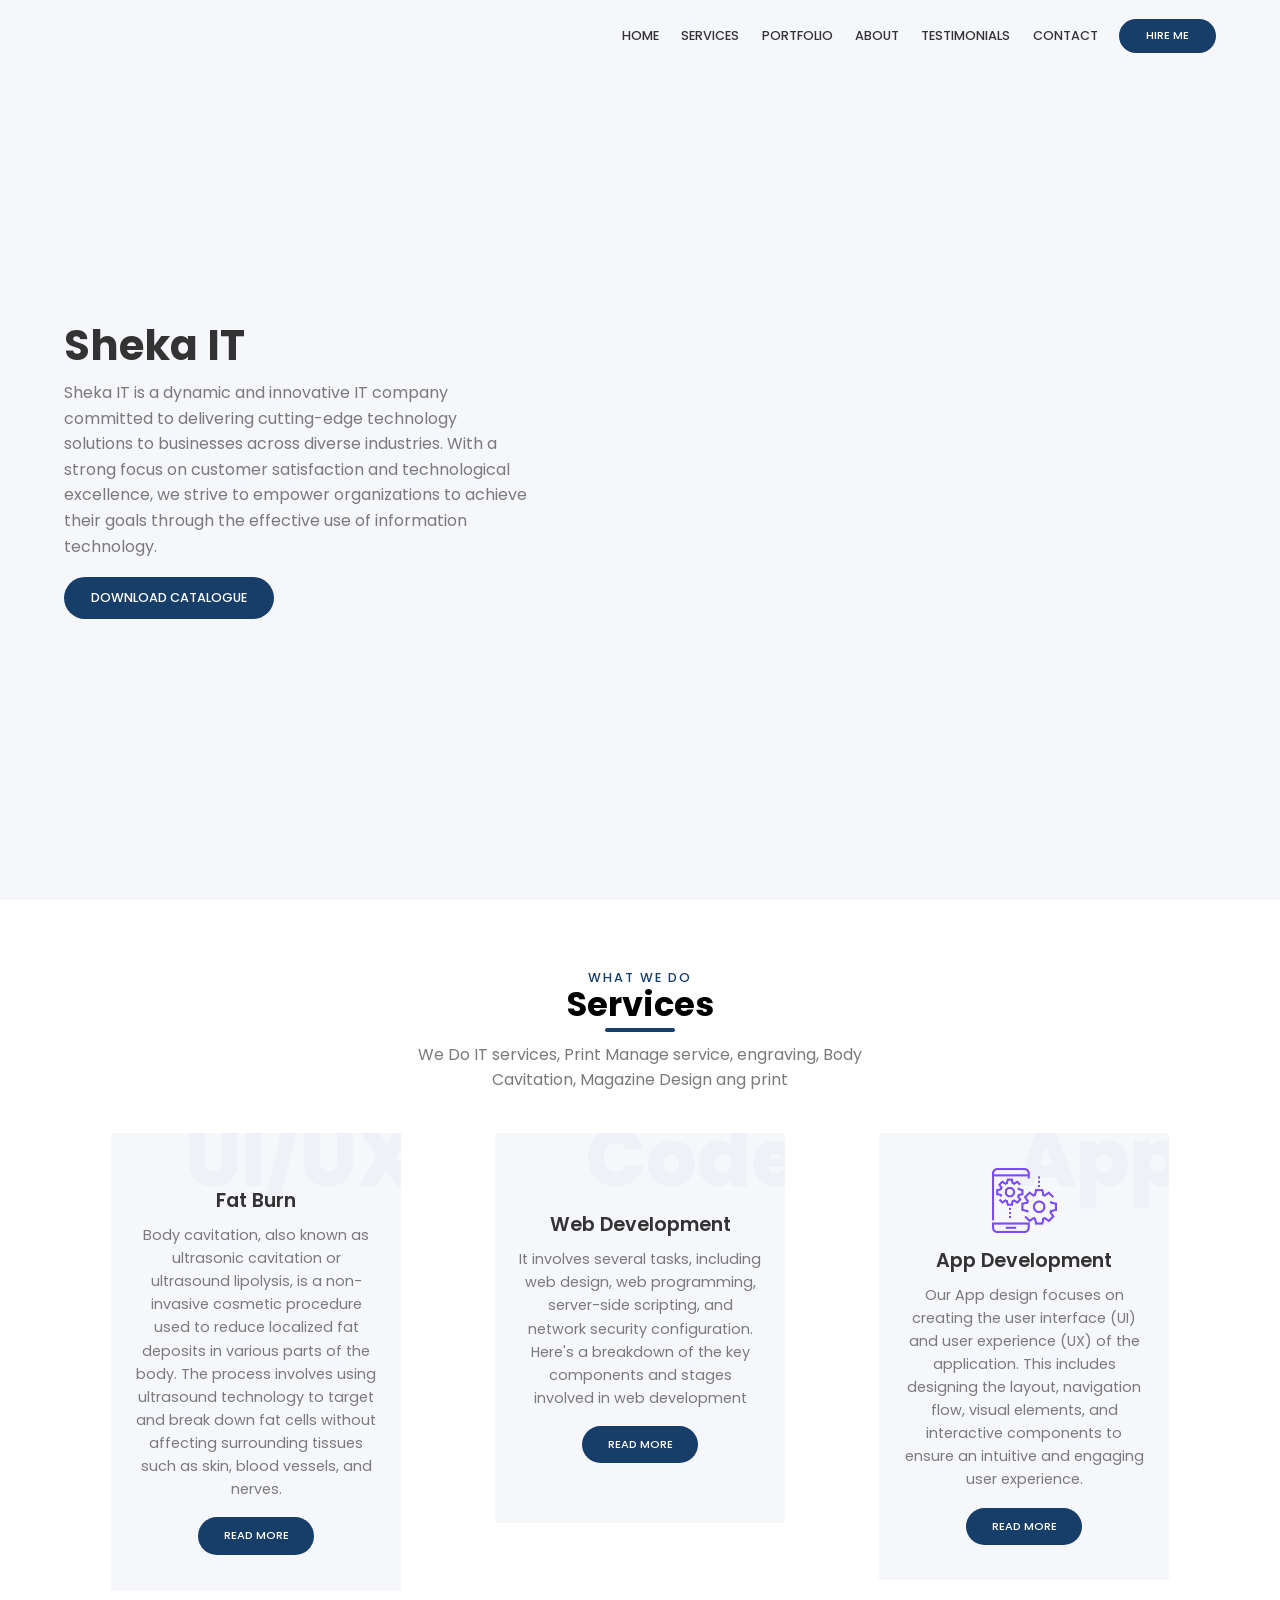
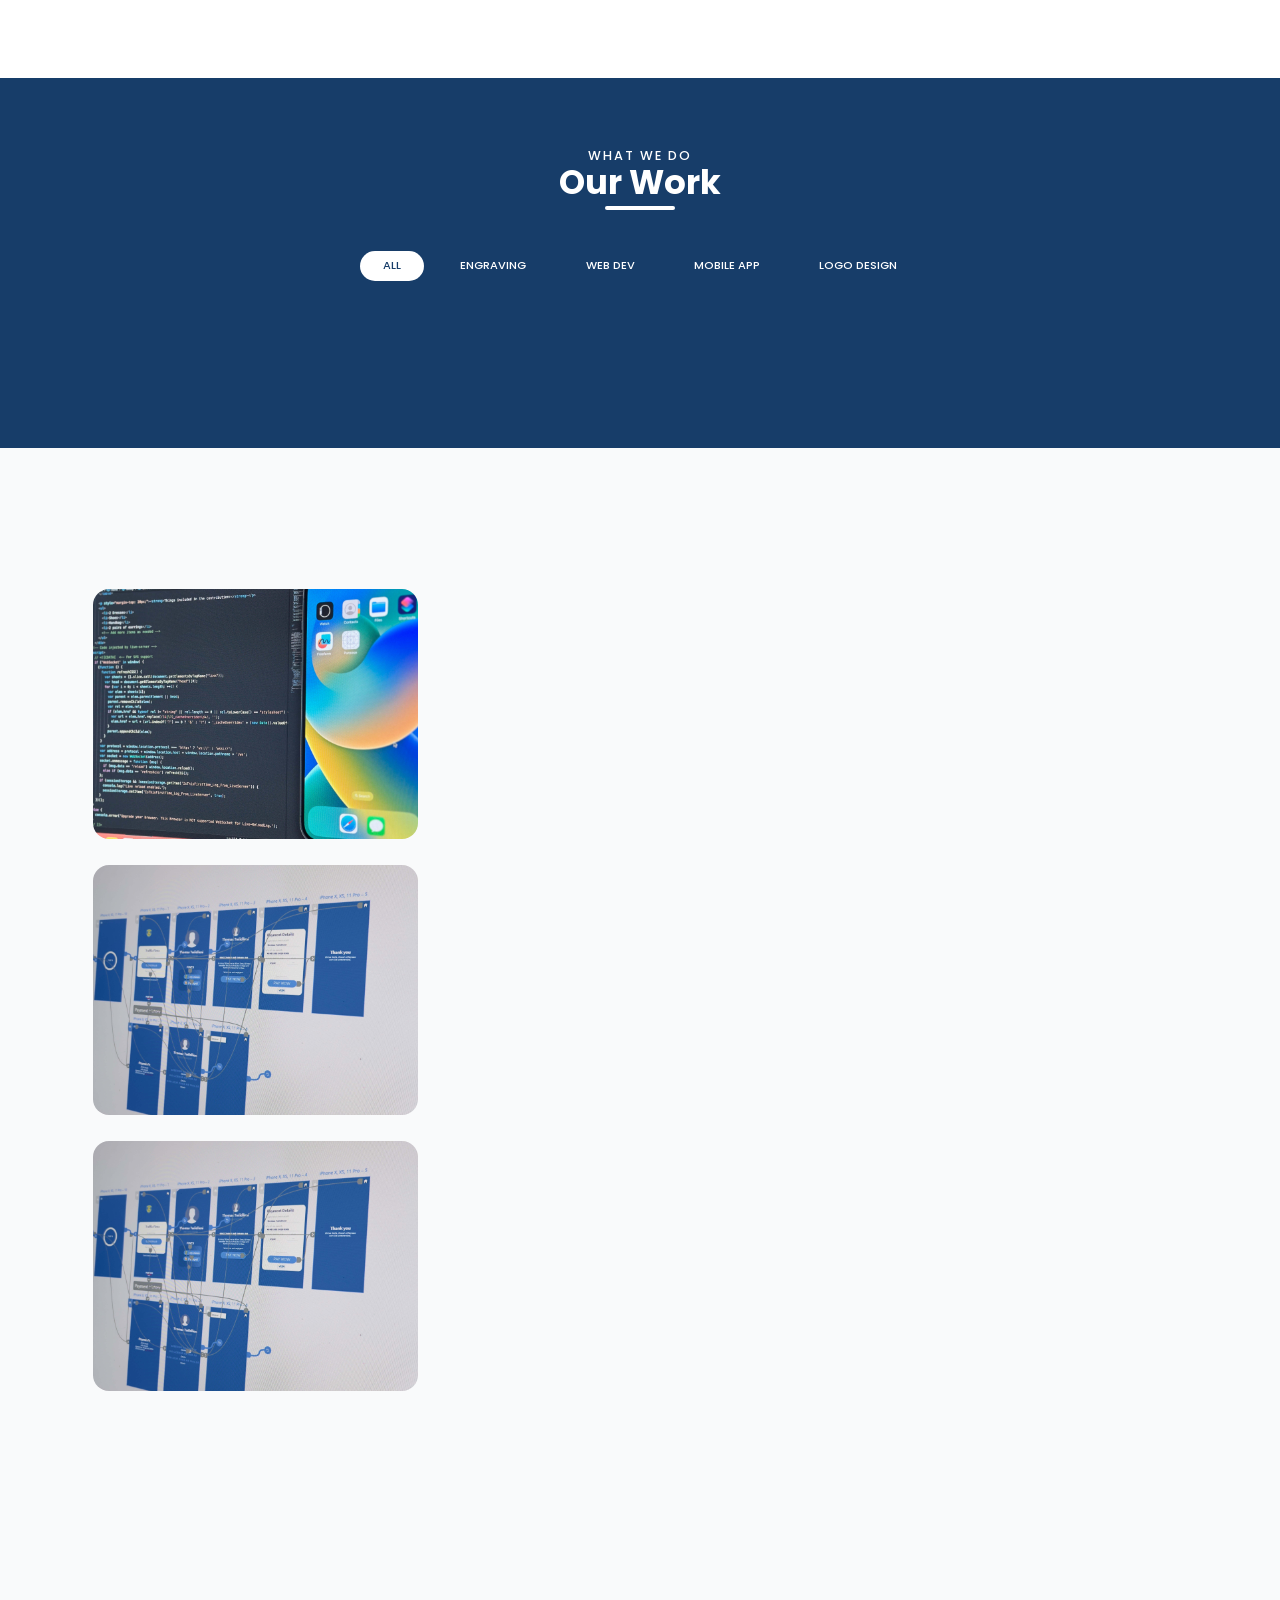
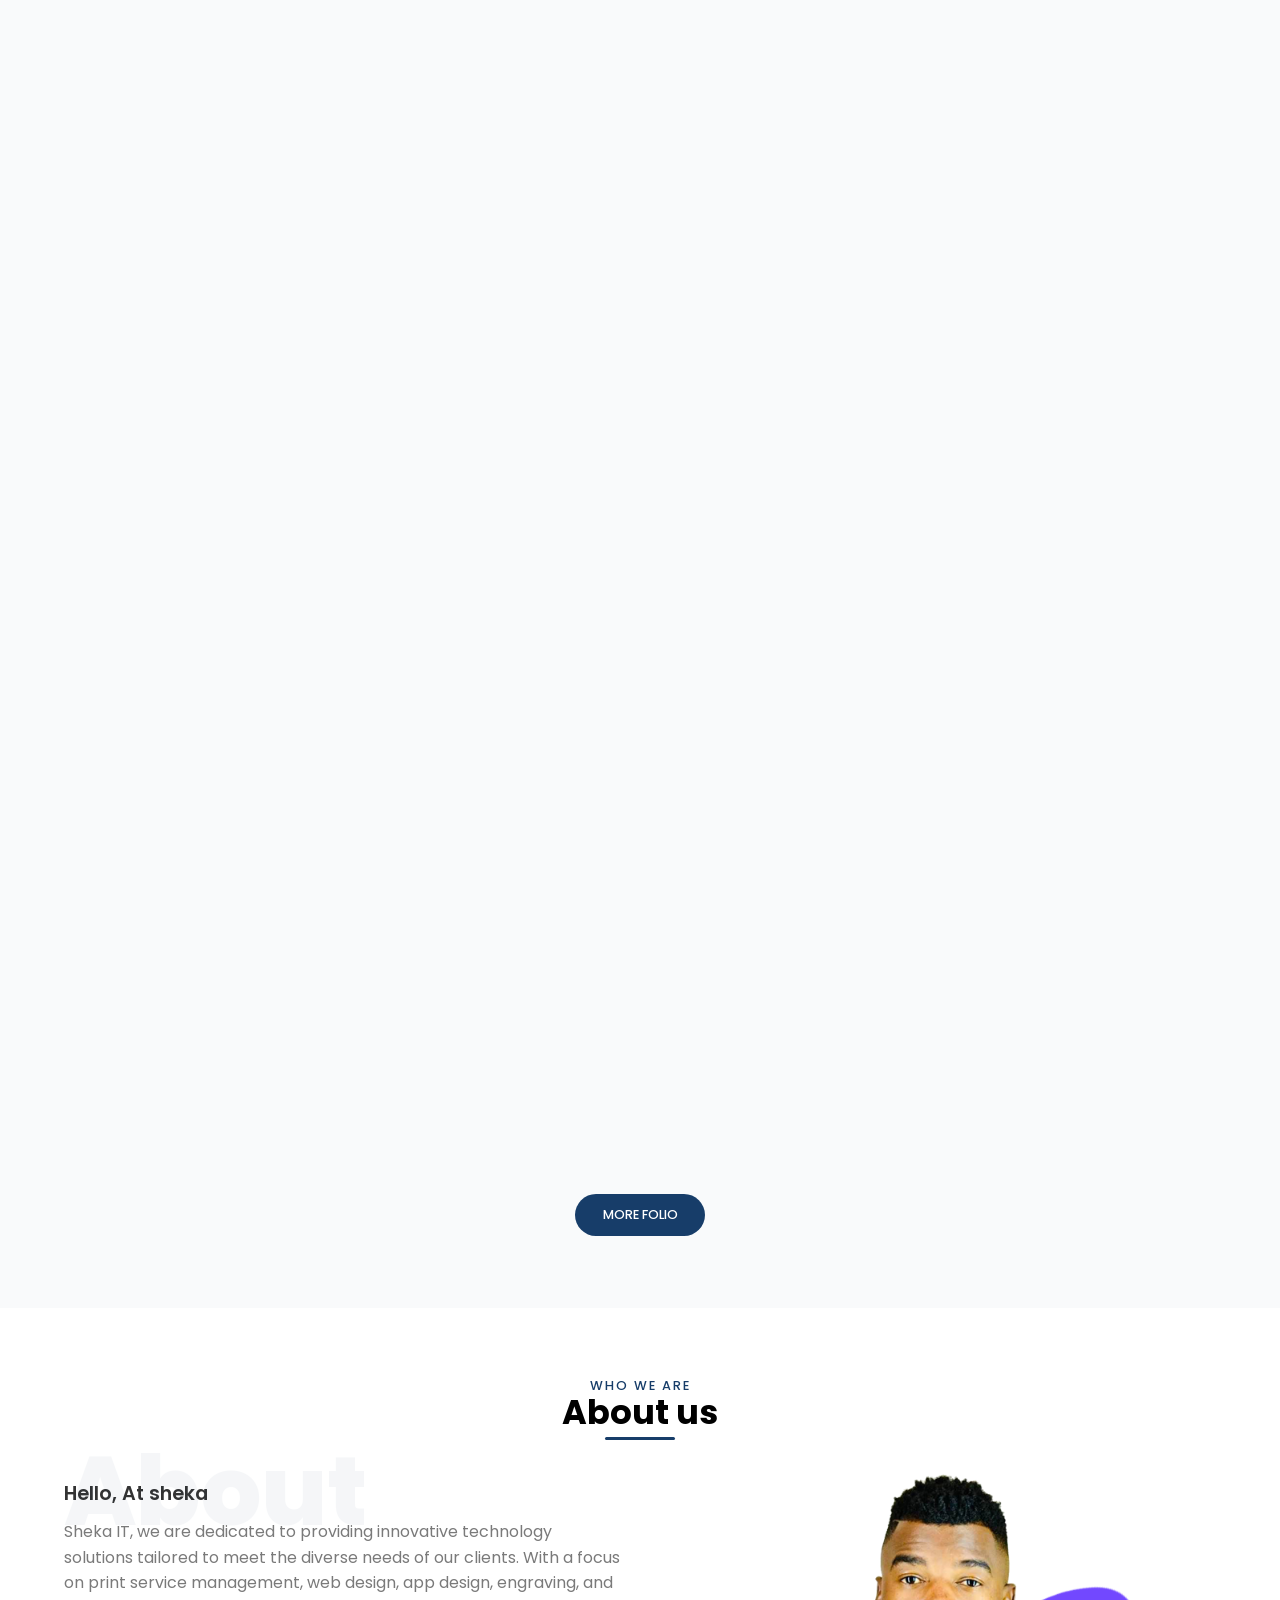
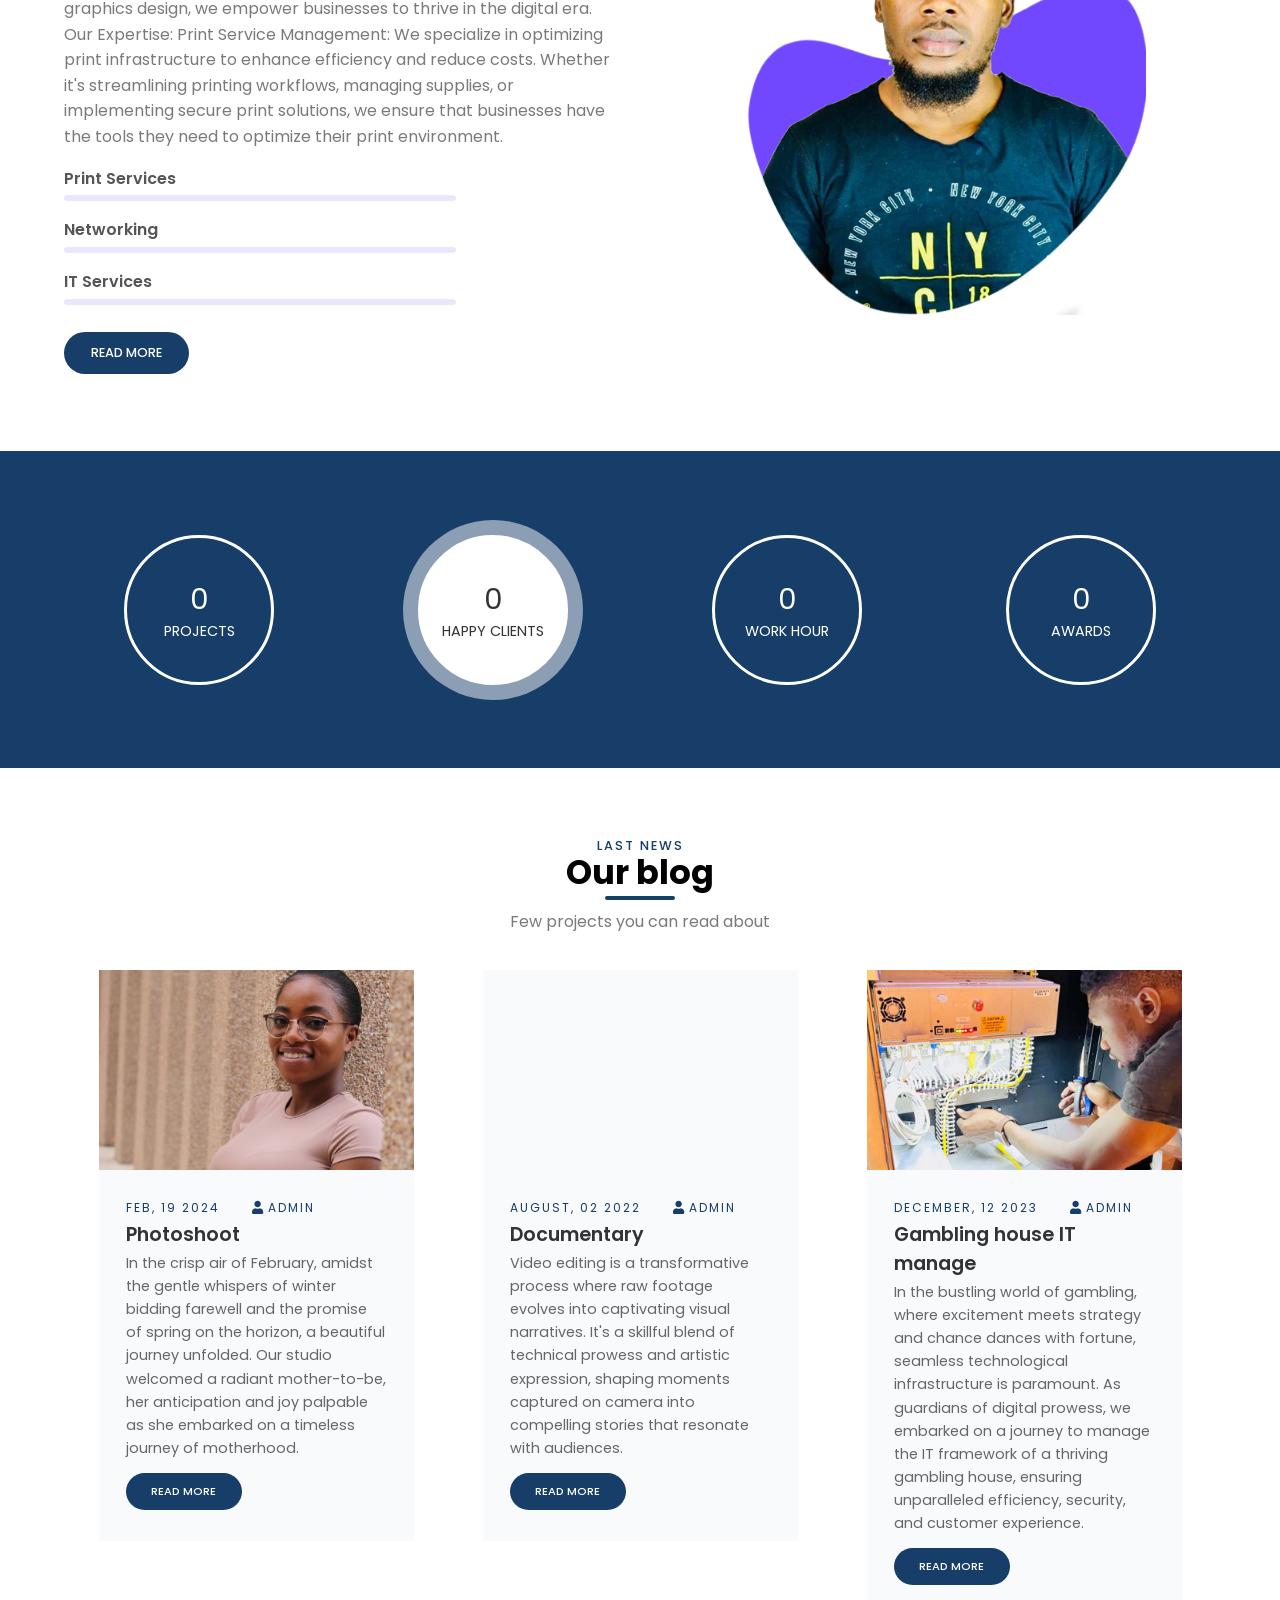
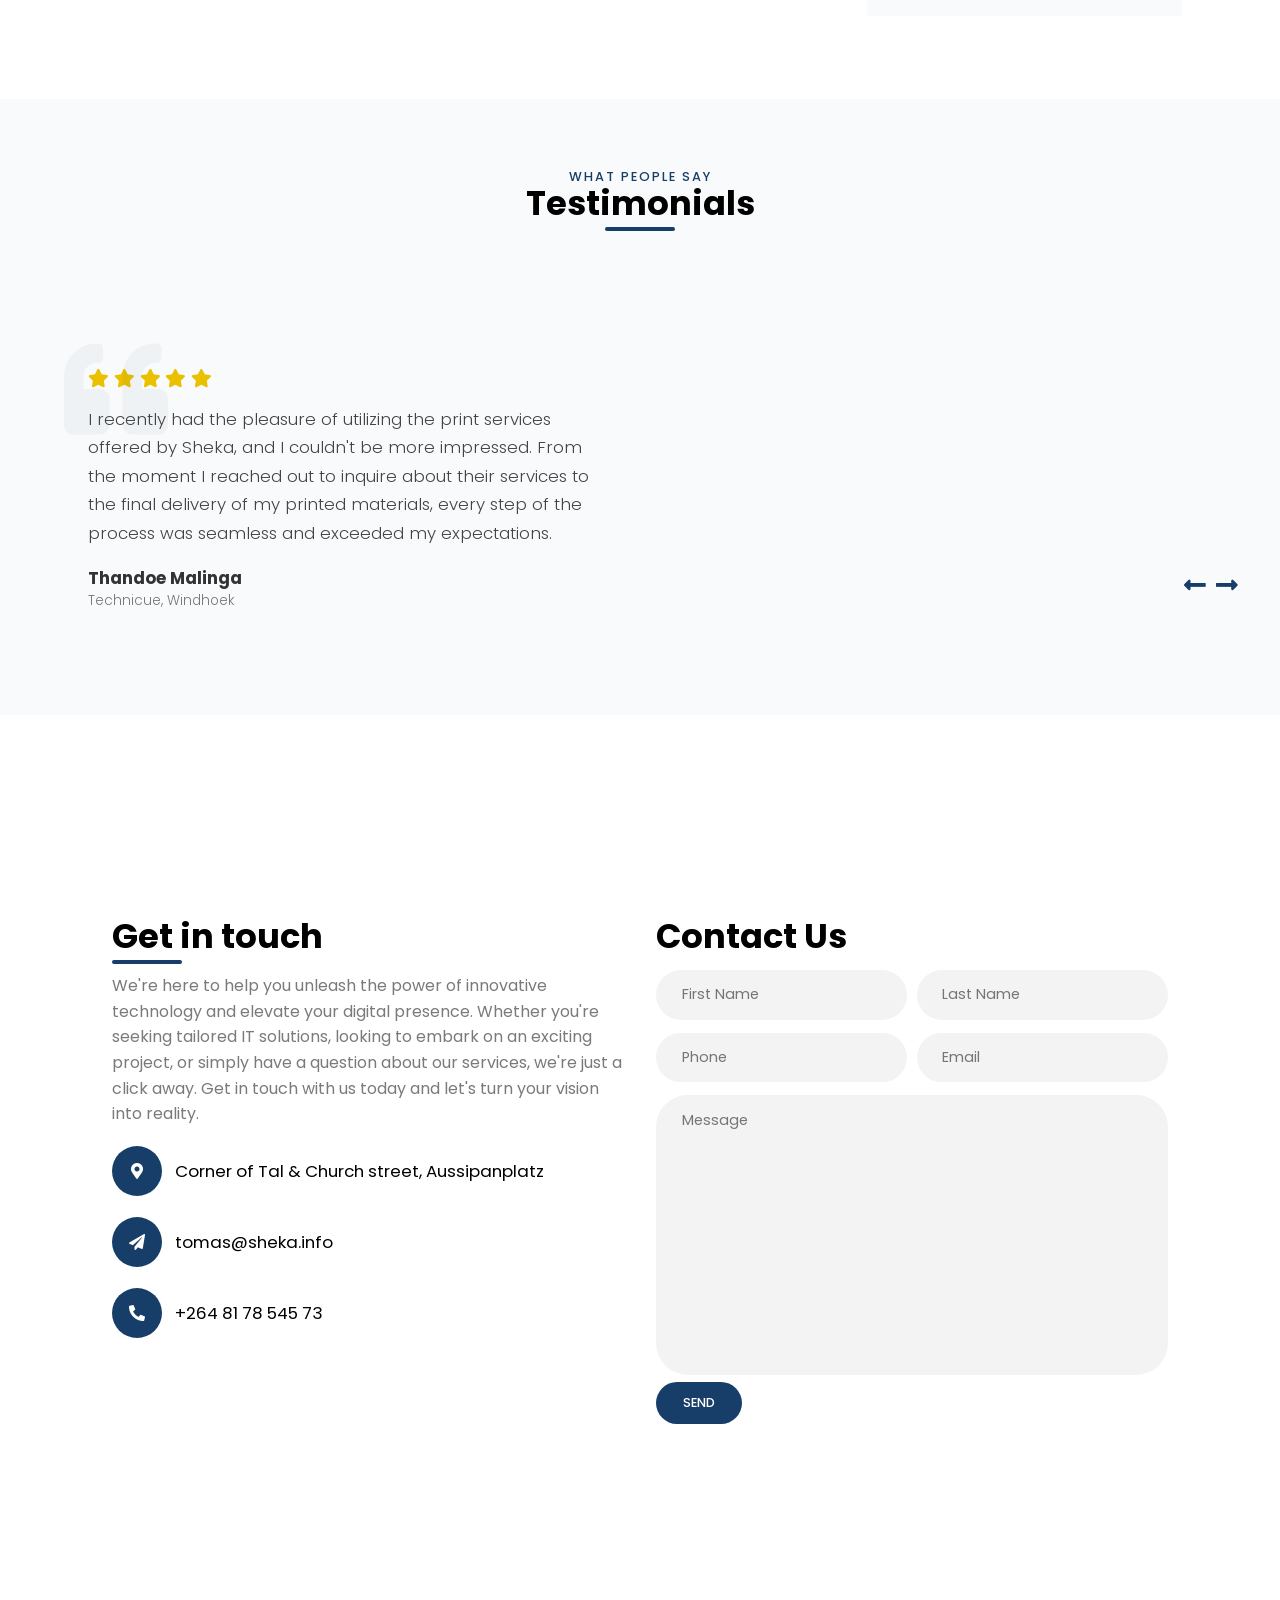
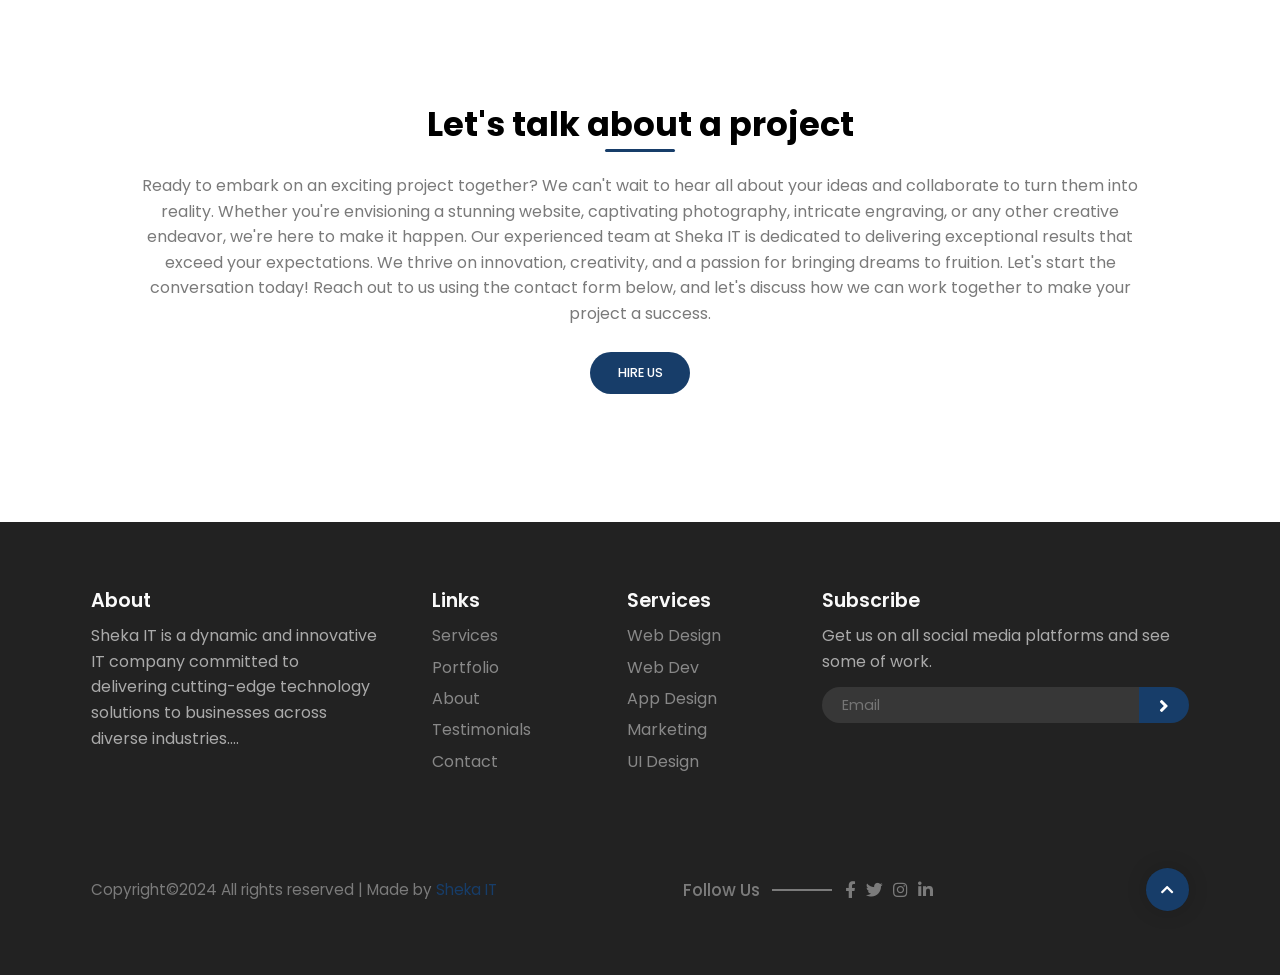
==== commit 1f13d48f: "Add files via upload" ====
--- a/index.html
+++ b/index.html
@@ -1,375 +1,796 @@
 <!DOCTYPE html>
 <html lang="en">
-<head>
-    <meta charset="UTF-8">
-    <meta name="viewport" content="width=device-width, initial-scale=1.0">
-    <title>sheka IT</title>
-    <link rel="stylesheet" href="style.css">
-</head>
-<body>
-    
-<header>
-    <div class="logo">SHEKA IT</div>
-    <nav>
-        <a href="">Home</a>
-        <a href="">Info</a>
-        <a href="">Contact</a>
-    </nav>
-</header>
-    <div class="carousel">
-        <div class="list">
-            <div class="item">
-                <img src="images/printer.png">
-                <div class="introduce">
-                    <div class="title">Print Service Manager</div>
-                    <div class="topic">PRINTER FIX</div>
-                    <div class="des">
-                        <!-- 20 lorem -->
-                        Lorem ipsum dolor sit amet consectetur adipisicing elit. Officia, laborum cumque dignissimos quidem atque et eligendi aperiam voluptates beatae maxime.
-                    </div>
-                    <button class="seeMore">SEE MORE &#8599</button>
-                </div>
-                <div class="detail">
-                    <div class="title">Aerphone GHTK</div>
-                    <div class="des">
-                        <!-- lorem 50 -->
-                        Lorem ipsum dolor sit amet, consectetur adipisicing elit. Dolor, reiciendis suscipit nobis nulla animi, modi explicabo quod corrupti impedit illo, accusantium in eaque nam quia adipisci aut distinctio porro eligendi. Reprehenderit nostrum consequuntur ea! Accusamus architecto dolores modi ducimus facilis quas voluptatibus! Tempora ratione accusantium magnam nulla tenetur autem beatae.
-                    </div>
-                    <div class="specifications">
-                        <div>
-                            <p>Used Time</p>
-                            <p>6 hours</p>
-                        </div>
-                        <div>
-                            <p>Charging port</p>
-                            <p>Type-C</p>
-                        </div>
-                        <div>
-                            <p>Compatible</p>
-                            <p>Android</p>
-                        </div>
-                        <div>
-                            <p>Bluetooth</p>
-                            <p>5.3</p>
-                        </div>
-                        <div>
-                            <p>Controlled</p>
-                            <p>Touch</p>
-                        </div>
-                    </div>
-                    <div class="checkout">
-                        <button>ADD TO CART</button>
-                        <button>CHECKOUT</button>
-                    </div>
-                </div>
-            </div>
-
-            <div class="item">
-                <img src="images/network setup.png">
-                <div class="introduce">
-                    <div class="title">Network Setup</div>
-                    <div class="topic">NETWORK</div>
-                    <div class="des">
-                        <!-- 20 lorem -->
-                        Network Monitoring and Management: To proactively identify and address issues, we deploy comprehensive network monitoring and management tools. These tools provide real-time visibility into network performance, allowing our team to promptly respond to any anomalies and optimize network resources for maximum efficiency.
-                    </div>
-                    <button class="seeMore">SEE MORE &#8599</button>
-                </div>
-                <div class="detail">
-                    <div class="title">Network Setup</div>
-                    <div class="des">
-                        <!-- lorem 50 -->
-                        <pr>In a big office environment, a robust and scalable network infrastructure is essential to support the diverse needs of a large workforce. Our network setup for big offices encompasses state-of-the-art technology and meticulous planning to ensure seamless connectivity and optimal performance.</pr><br><br>
-
-                        In a small office setting, a streamlined and cost-effective network infrastructure is crucial to support essential business operations without breaking the budget. Our network setup for small offices is designed to deliver reliable connectivity and essential functionality in a compact and efficient package.
-                    </div>
-                    <div class="specifications">
-                        <div>
-                            <p>Used Time</p>
-                            <p>6 hours</p>
-                        </div>
-                        <div>
-                            <p>Charging port</p>
-                            <p>Type-C</p>
-                        </div>
-                        <div>
-                            <p>Compatible</p>
-                            <p>Android</p>
-                        </div>
-                        <div>
-                            <p>Bluetooth</p>
-                            <p>5.3</p>
-                        </div>
-                        <div>
-                            <p>Controlled</p>
-                            <p>Touch</p>
-                        </div>
-                    </div>
-                    <div class="checkout">
-                        <button>ADD TO CART</button>
-                        <button>CHECKOUT</button>
-                    </div>
-                </div>
-            </div>
-
-            <div class="item">
-                <img src="images/engraving.png">
-                <div class="introduce">
-                    <div class="title">Customize & engraving</div>
-                    <div class="topic">ENGRAVING</div>
-                    <div class="des">
-                        <!-- 20 lorem -->
-                        Lorem ipsum dolor sit amet consectetur adipisicing elit. Officia, laborum cumque dignissimos quidem atque et eligendi aperiam voluptates beatae maxime.
-                    </div>
-                    <button class="seeMore">SEE MORE &#8599</button>
-                </div>
-                <div class="detail">
-                    <div class="title">Aerphone GHTK</div>
-                    <div class="des">
-                        <!-- lorem 50 -->
-                        Lorem ipsum dolor sit amet, consectetur adipisicing elit. Dolor, reiciendis suscipit nobis nulla animi, modi explicabo quod corrupti impedit illo, accusantium in eaque nam quia adipisci aut distinctio porro eligendi. Reprehenderit nostrum consequuntur ea! Accusamus architecto dolores modi ducimus facilis quas voluptatibus! Tempora ratione accusantium magnam nulla tenetur autem beatae.
-                    </div>
-                    <div class="specifications">
-                        <div>
-                            <p>Used Time</p>
-                            <p>6 hours</p>
-                        </div>
-                        <div>
-                            <p>Charging port</p>
-                            <p>Type-C</p>
-                        </div>
-                        <div>
-                            <p>Compatible</p>
-                            <p>Android</p>
-                        </div>
-                        <div>
-                            <p>Bluetooth</p>
-                            <p>5.3</p>
-                        </div>
-                        <div>
-                            <p>Controlled</p>
-                            <p>Touch</p>
-                        </div>
-                    </div>
-                    <div class="checkout">
-                        <button>ADD TO CART</button>
-                        <button>CHECKOUT</button>
-                    </div>
-                </div>
-            </div>
-
-            <div class="item">
-                <img src="images/app dev.png">
-                <div class="introduce">
-                    <div class="title">Website & Mobile App Development</div>
-                    <div class="topic">WEB DESIGN</div>
-                    <div class="des">
-                        <!-- 20 lorem -->
-                        Lorem ipsum dolor sit amet consectetur adipisicing elit. Officia, laborum cumque dignissimos quidem atque et eligendi aperiam voluptates beatae maxime.
-                    </div>
-                    <button class="seeMore">SEE MORE &#8599</button>
-                </div>
-                <div class="detail">
-                    <div class="title">Aerphone GHTK</div>
-                    <div class="des">
-                        <!-- lorem 50 -->
-                        Lorem ipsum dolor sit amet, consectetur adipisicing elit. Dolor, reiciendis suscipit nobis nulla animi, modi explicabo quod corrupti impedit illo, accusantium in eaque nam quia adipisci aut distinctio porro eligendi. Reprehenderit nostrum consequuntur ea! Accusamus architecto dolores modi ducimus facilis quas voluptatibus! Tempora ratione accusantium magnam nulla tenetur autem beatae.
-                    </div>
-                    <div class="specifications">
-                        <div>
-                            <p>Used Time</p>
-                            <p>6 hours</p>
-                        </div>
-                        <div>
-                            <p>Charging port</p>
-                            <p>Type-C</p>
-                        </div>
-                        <div>
-                            <p>Compatible</p>
-                            <p>Android</p>
-                        </div>
-                        <div>
-                            <p>Bluetooth</p>
-                            <p>5.3</p>
-                        </div>
-                        <div>
-                            <p>Controlled</p>
-                            <p>Touch</p>
-                        </div>
-                    </div>
-                    <div class="checkout">
-                        <button>ADD TO CART</button>
-                        <button>CHECKOUT</button>
-                    </div>
-                </div>
-            </div>
-
-            <div class="item">
-                <img src="images/magazine.png">
-                <div class="introduce">
-                    <div class="title">magazine DESIGN</div>
-                    <div class="topic">magazine</div>
-                    <div class="des">
-                        <!-- 20 lorem -->
-                        Lorem ipsum dolor sit amet consectetur adipisicing elit. Officia, laborum cumque dignissimos quidem atque et eligendi aperiam voluptates beatae maxime.
-                    </div>
-                    <button class="seeMore">SEE MORE &#8599</button>
-                </div>
-                <div class="detail">
-                    <div class="title">Aerphone GHTK</div>
-                    <div class="des">
-                        <!-- lorem 50 -->
-                        Lorem ipsum dolor sit amet, consectetur adipisicing elit. Dolor, reiciendis suscipit nobis nulla animi, modi explicabo quod corrupti impedit illo, accusantium in eaque nam quia adipisci aut distinctio porro eligendi. Reprehenderit nostrum consequuntur ea! Accusamus architecto dolores modi ducimus facilis quas voluptatibus! Tempora ratione accusantium magnam nulla tenetur autem beatae.
-                    </div>
-                    <div class="specifications">
-                        <div>
-                            <p>Used Time</p>
-                            <p>6 hours</p>
-                        </div>
-                        <div>
-                            <p>Charging port</p>
-                            <p>Type-C</p>
-                        </div>
-                        <div>
-                            <p>Compatible</p>
-                            <p>Android</p>
-                        </div>
-                        <div>
-                            <p>Bluetooth</p>
-                            <p>5.3</p>
-                        </div>
-                        <div>
-                            <p>Controlled</p>
-                            <p>Touch</p>
-                        </div>
-                    </div>
-                    <div class="checkout">
-                        <button>ADD TO CART</button>
-                        <button>CHECKOUT</button>
-                    </div>
-                </div>
-            </div>
-
-            <div class="item">
-                <img src="images/photoshoot.png">
-                <div class="introduce">
-                    <div class="title">DESIGN SLIDER</div>
-                    <div class="topic">Aerphone</div>
-                    <div class="des">
-                        <!-- 20 lorem -->
-                        Lorem ipsum dolor sit amet consectetur adipisicing elit. Officia, laborum cumque dignissimos quidem atque et eligendi aperiam voluptates beatae maxime.
-                    </div>
-                    <button class="seeMore">SEE MORE &#8599</button>
-                </div>
-                <div class="detail">
-                    <div class="title">Aerphone GHTK</div>
-                    <div class="des">
-                        <!-- lorem 50 -->
-                        Lorem ipsum dolor sit amet, consectetur adipisicing elit. Dolor, reiciendis suscipit nobis nulla animi, modi explicabo quod corrupti impedit illo, accusantium in eaque nam quia adipisci aut distinctio porro eligendi. Reprehenderit nostrum consequuntur ea! Accusamus architecto dolores modi ducimus facilis quas voluptatibus! Tempora ratione accusantium magnam nulla tenetur autem beatae.
-                    </div>
-                    <div class="specifications">
-                        <div>
-                            <p>Used Time</p>
-                            <p>6 hours</p>
-                        </div>
-                        <div>
-                            <p>Charging port</p>
-                            <p>Type-C</p>
-                        </div>
-                        <div>
-                            <p>Compatible</p>
-                            <p>Android</p>
-                        </div>
-                        <div>
-                            <p>Bluetooth</p>
-                            <p>5.3</p>
-                        </div>
-                        <div>
-                            <p>Controlled</p>
-                            <p>Touch</p>
-                        </div>
-                    </div>
-                    <div class="checkout">
-                        <button>ADD TO CART</button>
-                        <button>CHECKOUT</button>
-                    </div>
-                </div>
-            </div>
-        </div>
-        <div class="arrows">
-            <button id="prev"></button>
-            <button id="next">></button>
-            <button id="back">See All  &#8599</button>
-        </div>
-    </div>
-
-
-
-    <script src="script.js"></script>
-
-    <section
-    ></section>
-</body><br><br><br><br><br>
-
-<section>
-    <body>
-    <div class="product">
-
-        <div class="sheka">
-            <img src="job1.jpeg" alt="">
-            <div class="content">
-                <h1>SCRIPT WRITING</h1>
-                <div class="des">
-                    Lorem ipsum dolor sit amet consectetur adipisicing elit. Excepturi ut adipisci saepe laboriosam assumenda dolorem fuga natus, inventore a perspiciatis accusamus aperiam sequi cupiditate velit repellendus reiciendis deleniti praesentium sit?
-                </div>
-            </div>
-        </div>
-
-        <div class="sheka">
-            <img src="job2.jpg" alt="">
-            <div class="content">
-                <h1>IAMGE NAME</h1>
-                <div class="des">
-                    Lorem ipsum dolor sit amet consectetur adipisicing elit. Excepturi ut adipisci saepe laboriosam assumenda dolorem fuga natus, inventore a perspiciatis accusamus aperiam sequi cupiditate velit repellendus reiciendis deleniti praesentium sit?
-                </div>
-            </div>
-        </div>
-
-        <div class="sheka">
-            <img src="img/img7.jpg" alt="">
-            <div class="content">
-                <h1>IAMGE NAME</h1>
-                <div class="des">
-                    Lorem ipsum dolor sit amet consectetur adipisicing elit. Excepturi ut adipisci saepe laboriosam assumenda dolorem fuga natus, inventore a perspiciatis accusamus aperiam sequi cupiditate velit repellendus reiciendis deleniti praesentium sit?
-                </div>
-            </div>
-        </div>
-
-        <div class="sheka">
-            <img src="img/img9.jpg" alt="">
-            <div class="content">
-                <h1>IAMGE NAME</h1>
-                <div class="des">
-                    Lorem ipsum dolor sit amet consectetur adipisicing elit. Excepturi ut adipisci saepe laboriosam assumenda dolorem fuga natus, inventore a perspiciatis accusamus aperiam sequi cupiditate velit repellendus reiciendis deleniti praesentium sit?
-                </div>
-            </div>
-        </div>
-
-        <div class="sheka">
-            <img src="img/img11.jpg" alt="">
-            <div class="content">
-                <h1>IAMGE NAME</h1>
-                <div class="des">
-                    Lorem ipsum dolor sit amet consectetur adipisicing elit. Excepturi ut adipisci saepe laboriosam assumenda dolorem fuga natus, inventore a perspiciatis accusamus aperiam sequi cupiditate velit repellendus reiciendis deleniti praesentium sit?
-                </div>
-            </div>
-        </div>
-
-    </div>
-    </body>
-</section>
-<section>
-    /* slider */
-    
-</section>
+  <head>
+    <meta charset="UTF-8" />
+    <meta name="viewport" content="width=device-width, initial-scale=1.0" />
+    <title>Portfolio Website</title>
+    <link
+      rel="stylesheet"
+      href="https://cdnjs.cloudflare.com/ajax/libs/font-awesome/5.15.1/css/all.min.css"
+    />
+    <link
+      rel="stylesheet"
+      href="https://unpkg.com/swiper/swiper-bundle.min.css"
+    />
+    <link rel="stylesheet" href="./css/style.css" />
+  </head>
+  <body>
+    <main>
+      <header id="header">
+        <div class="overlay overlay-lg">
+          <img src="./img/shapes/square.png" class="shape square" alt="" />
+          <img src="./img/shapes/circle.png" class="shape circle" alt="" />
+          <img
+            src="./img/shapes/half-circle.png"
+            class="shape half-circle1"
+            alt=""
+          />
+          <img
+            src="./img/shapes/half-circle.png"
+            class="shape half-circle2"
+            alt=""
+          />
+          <img src="./img/shapes/x.png" class="shape xshape" alt="" />
+          <img src="./img/shapes/wave.png" class="shape wave wave1" alt="" />
+          <img src="./img/shapes/wave.png" class="shape wave wave2" alt="" />
+          <img src="./img/shapes/triangle.png" class="shape triangle" alt="" />
+          <img src="./img/forweb.png" class="letters" alt="" />
+          <img src="./img/shapes/points1.png" class="points points1" alt="" />
+        </div>
+
+        <nav>
+          <div class="container">
+            <div class="logo">
+              <img src="./img/forweb.png" alt="" />
+            </div>
+
+            <div class="links">
+              <ul>
+                <li>
+                  <a href="#header">Home</a>
+                </li>
+                <li>
+                  <a href="#services">Services</a>
+                </li>
+                <li>
+                  <a href="#portfolio">Portfolio</a>
+                </li>
+                <li>
+                  <a href="#about">About</a>
+                </li>
+                <li>
+                  <a href="#testimonials">Testimonials</a>
+                </li>
+                <li>
+                  <a href="#contact">Contact</a>
+                </li>
+                <li>
+                  <a href="#hireme" class="active">Hire me</a>
+                </li>
+              </ul>
+            </div>
+
+            <div class="hamburger-menu">
+              <div class="bar"></div>
+            </div>
+          </div>
+        </nav>
+
+        <div class="header-content">
+          <div class="container grid-2">
+            <div class="column-1">
+              <h1 class="header-title">Sheka IT</h1>
+              <p class="text">
+              Sheka IT is a dynamic and innovative IT company committed to delivering cutting-edge technology solutions to businesses across diverse industries. With a strong focus on customer satisfaction and technological excellence, we strive to empower organizations to achieve their goals through the effective use of information technology.
+              </p>
+              <a href="#" class="btn">Download Catalogue</a>
+            </div>
+
+            <div class="column-2 image">
+              <img
+                src="./img/shapes/points2.png"
+                class="points points2"
+                alt=""
+              />
+              <img src="./img/engraving.png" class="img-element z-index" alt="" />
+            </div>
+          </div>
+        </div>
+      </header>
+
+      <section class="services section" id="services">
+        <div class="container">
+          <div class="section-header">
+            <h3 class="title" data-title="What We do">Services</h3>
+            <p class="text">
+              We Do IT services, Print Manage service, engraving, Body Cavitation, Magazine Design ang print
+            </p>
+          </div>
+
+          <div class="cards">
+            <div class="card-wrap">
+              <img
+                src="./img/cav1.jpg"
+                class="points points1 points-sq"
+                alt=""
+              />
+              <div class="card" data-card="UI/UX">
+                <div class="card-content z-index">
+                  <img src="./img/design-icon.png" class="icon" alt="" />
+                  <h3 class="title-sm">Fat Burn</h3>
+                  <p class="text">
+                    Body cavitation, also known as ultrasonic cavitation or ultrasound lipolysis, is a non-invasive cosmetic procedure used to reduce localized fat deposits in various parts of the body. The process involves using ultrasound technology to target and break down fat cells without affecting surrounding tissues such as skin, blood vessels, and nerves.
+                  </p>
+                  <a href="#" class="btn small">Read more</a>
+                </div>
+              </div>
+            </div>
+
+            <div class="card-wrap">
+              <div class="card" data-card="Code">
+                <div class="card-content z-index">
+                  <img src="./img/code-icon.png" class="icon" alt="" />
+                  <h3 class="title-sm">Web Development</h3>
+                  <p class="text">
+                    It involves several tasks, including web design, web programming, server-side scripting, and network security configuration. Here's a breakdown of the key components and stages involved in web development
+                  </p>
+                  <a href="#" class="btn small">Read more</a>
+                </div>
+              </div>
+            </div>
+
+            <div class="card-wrap">
+              <img
+                src="./img/cav1.jpg"
+                class="points points2 points-sq"
+                alt=""
+              />
+              <div class="card" data-card="App">
+                <div class="card-content z-index">
+                  <img src="./img/app-icon.png" class="icon" alt="" />
+                  <h3 class="title-sm">App Development</h3>
+                  <p class="text">
+                   Our App design focuses on creating the user interface (UI) and user experience (UX) of the application. This includes designing the layout, navigation flow, visual elements, and interactive components to ensure an intuitive and engaging user experience.
+                  </p>
+                  <a href="#" class="btn small">Read more</a>
+                </div>
+              </div>
+            </div>
+          </div>
+        </div>
+      </section>
+
+      <section class="portfolio section" id="portfolio">
+        <div class="background-bg">
+          <div class="overlay overlay-sm">
+            <img
+              src="./img/cav1.jpg"
+              class="shape half-circle1"
+              alt=""
+            />
+            <img
+              src="./img/shapes/half-circle.png"
+              class="shape half-circle2"
+              alt=""
+            />
+            <img src="./img/shapes/square.png" class="shape square" alt="" />
+            <img src="./img/shapes/wave.png" class="shape wave" alt="" />
+            <img src="./img/shapes/circle.png" class="shape circle" alt="" />
+            <img
+              src="./img/shapes/triangle.png"
+              class="shape triangle"
+              alt=""
+            />
+            <img src="./img/shapes/x.png" class="shape xshape" alt="" />
+          </div>
+        </div>
+
+        <div class="container">
+          <div class="section-header">
+            <h3 class="title" data-title="What we do">Our Work</h3>
+          </div>
+
+          <div class="section-body">
+            <div class="filter">
+              <button class="filter-btn active" data-filter="*">All</button>
+              <button class="filter-btn" data-filter=".ui">engraving</button>
+              <button class="filter-btn" data-filter=".webdev">Web Dev</button>
+              <button class="filter-btn" data-filter=".appdev">
+                Mobile App
+              </button>
+              <button class="filter-btn" data-filter=".logo-design">
+                Logo Design
+              </button>
+            </div>
+
+            <div class="grid">
+              <div class="grid-item logo-design">
+                <div class="gallery-image">
+                  <img src="./img/video edit.jpg" alt="" />
+                  <div class="img-overlay">
+                    <div class="plus"></div>
+                    <div class="img-description">
+                      <h3>Video Edit</h3>
+                      <h5>View Demo</h5>
+                    </div>
+                  </div>
+                </div>
+              </div>
+              <div class="grid-item webdev">
+                <div class="gallery-image">
+                  <img src="./img/App on screen.jpg" alt="" />
+                  <div class="img-overlay">
+                    <div class="plus"></div>
+                    <div class="img-description">
+                      <h3>Web Development</h3>
+                      <h5>View Demo</h5>
+                    </div>
+                  </div>
+                </div>
+              </div>
+              <div class="grid-item ui webdev">
+                <div class="gallery-image">
+                  <img src="./img/app2.jpg" alt="" />
+                  <div class="img-overlay">
+                    <div class="plus"></div>
+                    <div class="img-description">
+                      <h3>Mobile App</h3>
+                      <h5>View Demo</h5>
+                    </div>
+                  </div>
+                </div>
+              </div>
+              <div class="grid-item ui">
+                <div class="gallery-image">
+                  <img src="./img/app2.jpg" alt="" />
+                  <div class="img-overlay">
+                    <div class="plus"></div>
+                    <div class="img-description">
+                      <h3>UI / UX Design</h3>
+                      <h5>View Demo</h5>
+                    </div>
+                  </div>
+                </div>
+              </div>
+              <div class="grid-item logo-design">
+                <div class="gallery-image">
+                  <img src="./img/logo design.jpg" alt="" />
+                  <div class="img-overlay">
+                    <div class="plus"></div>
+                    <div class="img-description">
+                      <h3>Logo Design</h3>
+                      <h5>View Demo</h5>
+                    </div>
+                  </div>
+                </div>
+              </div>
+              <div class="grid-item appdev">
+                <div class="gallery-image">
+                  <img src="./img/mobile app1.png" alt="" />
+                  <div class="img-overlay">
+                    <div class="plus"></div>
+                    <div class="img-description">
+                      <h3>App Development</h3>
+                      <h5>View Demo</h5>
+                    </div>
+                  </div>
+                </div>
+              </div>
+              <div class="grid-item logo-design">
+                <div class="gallery-image">
+                  <img src="./img/engraving2.jpg" alt="" />
+                  <div class="img-overlay">
+                    <div class="plus"></div>
+                    <div class="img-description">
+                      <h3>Logo Design</h3>
+                      <h5>View Demo</h5>
+                    </div>
+                  </div>
+                </div>
+              </div>
+              <div class="grid-item appdev ui">
+                <div class="gallery-image">
+                  <img src="./img/video edit2.jpg" alt="" />
+                  <div class="img-overlay">
+                    <div class="plus"></div>
+                    <div class="img-description">
+                      <h3>Video Edit</h3>
+                      <h5>View Demo</h5>
+                    </div>
+                  </div>
+                </div>
+              </div>
+              <div class="grid-item ui webdev">
+                <div class="gallery-image">
+                  <img src="./img/printer service.jpeg.jpg" alt="" />
+                  <div class="img-overlay">
+                    <div class="plus"></div>
+                    <div class="img-description">
+                      <h3>Printer Services</h3>
+                      <h5>View Demo</h5>
+                    </div>
+                  </div>
+                </div>
+              </div>
+            </div>
+            <div class="more-folio">
+              <a href="#" class="btn">More Folio</a>
+            </div>
+          </div>
+        </div>
+      </section>
+
+      <section class="about section" id="about">
+        <div class="container">
+          <div class="section-header">
+            <h3 class="title" data-title="Who We Are">About us</h3>
+          </div>
+
+          <div class="section-body grid-2">
+            <div class="column-1">
+              <h3 class="title-sm">Hello, At sheka</h3>
+              <p class="text">
+                Sheka IT, we are dedicated to providing innovative technology solutions tailored to meet the diverse needs of our clients. With a focus on print service management, web design, app design, engraving, and graphics design, we empower businesses to thrive in the digital era.
+
+                Our Expertise:
+                
+                Print Service Management: We specialize in optimizing print infrastructure to enhance efficiency and reduce costs. Whether it's streamlining printing workflows, managing supplies, or implementing secure print solutions, we ensure that businesses have the tools they need to optimize their print environment.
+              </p>
+              <div class="skills">
+                <div class="skill html">
+                  <h3 class="skill-title">Print Services</h3>
+                  <div class="skill-bar">
+                    <div class="skill-progress" data-progress="90%"></div>
+                  </div>
+                </div>
+                <div class="skill css">
+                  <h3 class="skill-title">Networking</h3>
+                  <div class="skill-bar">
+                    <div class="skill-progress" data-progress="70%"></div>
+                  </div>
+                </div>
+                <div class="skill js">
+                  <h3 class="skill-title">IT Services</h3>
+                  <div class="skill-bar">
+                    <div class="skill-progress" data-progress="80%"></div>
+                  </div>
+                </div>
+              </div>
+              <a href="#" class="btn">Read more</a>
+            </div>
+
+            <div class="column-2 image">
+              <img src="./img/shapes/points4.png" class="points" alt="" />
+              <img src="./img/about.png" class="z-index" alt="" />
+            </div>
+          </div>
+        </div>
+      </section>
+
+      <section class="records">
+        <div class="overlay overlay-sm">
+          <img src="./img/shapes/square.png" alt="" class="shape square1" />
+          <img src="./img/shapes/square.png" alt="" class="shape square2" />
+          <img src="./img/shapes/circle.png" alt="" class="shape circle" />
+          <img
+            src="./img/shapes/half-circle.png"
+            alt=""
+            class="shape half-circle"
+          />
+          <img src="./img/shapes/wave.png" alt="" class="shape wave wave1" />
+          <img src="./img/shapes/wave.png" alt="" class="shape wave wave2" />
+          <img src="./img/shapes/x.png" alt="" class="shape xshape" />
+          <img src="./img/shapes/triangle.png" alt="" class="shape triangle" />
+        </div>
+
+        <div class="container">
+          <div class="wrap">
+            <div class="record-circle">
+              <h2 class="number" data-num="235">0</h2>
+              <h4 class="sub-title">Projects</h4>
+            </div>
+          </div>
+
+          <div class="wrap">
+            <div class="record-circle active">
+              <h2 class="number" data-num="174">0</h2>
+              <h4 class="sub-title">Happy Clients</h4>
+            </div>
+          </div>
+
+          <div class="wrap">
+            <div class="record-circle">
+              <h2 class="number" data-num="892">0</h2>
+              <h4 class="sub-title">Work Hour</h4>
+            </div>
+          </div>
+
+          <div class="wrap">
+            <div class="record-circle">
+              <h2 class="number" data-num="368">0</h2>
+              <h4 class="sub-title">Awards</h4>
+            </div>
+          </div>
+        </div>
+      </section>
+
+      <section class="blog section">
+        <div class="container">
+          <div class="section-header">
+            <h3 class="title" data-title="Last News">Our blog</h3>
+            <p class="text">
+              Few projects you can read about 
+            </p>
+          </div>
+
+          <div class="blog-wrapper">
+            <div class="blog-wrap">
+              <img
+                src="./img/shapes/points3.png"
+                alt=""
+                class="points points-sq"
+              />
+
+              <div class="blog-card">
+                <div class="blog-image">
+                  <img src="./img/blog12.jpg" alt="" />
+                </div>
+
+                <div class="blog-content">
+                  <div class="blog-info">
+                    <h5 class="blog-date">Feb, 19 2024</h5>
+                    <h5 class="blog-user"><i class="fas fa-user"></i>Admin</h5>
+                  </div>
+                  <h3 class="title-sm">Photoshoot</h3>
+                  <p class="blog-text">
+                    In the crisp air of February, amidst the gentle whispers of winter bidding farewell and the promise of spring on the horizon, a beautiful journey unfolded. Our studio welcomed a radiant mother-to-be, her anticipation and joy palpable as she embarked on a timeless journey of motherhood.
+                  </p>
+                  <a href="#" class="btn small">Read more</a>
+                </div>
+              </div>
+            </div>
+
+            <div class="blog-wrap">
+              <div class="blog-card">
+                <div class="blog-image">
+                  <img src="./img/video edit.jpg" alt="" />
+                </div>
+
+                <div class="blog-content">
+                  <div class="blog-info">
+                    <h5 class="blog-date">August, 02 2022</h5>
+                    <h5 class="blog-user"><i class="fas fa-user"></i>Admin</h5>
+                  </div>
+                  <h3 class="title-sm">Documentary</h3>
+                  <p class="blog-text">
+                    Video editing is a transformative process where raw footage evolves into captivating visual narratives. It's a skillful blend of technical prowess and artistic expression, shaping moments captured on camera into compelling stories that resonate with audiences.
+                  </p>
+                  <a href="#" class="btn small">Read more</a>
+                </div>
+              </div>
+            </div>
+
+            <div class="blog-wrap">
+              <div class="blog-card">
+                <div class="blog-image">
+                  <img src="./img/blog13.jpg" alt="" />
+                </div>
+
+                <div class="blog-content">
+                  <div class="blog-info">
+                    <h5 class="blog-date">December, 12 2023</h5>
+                    <h5 class="blog-user"><i class="fas fa-user"></i>Admin</h5>
+                  </div>
+                  <h3 class="title-sm">Gambling house IT manage</h3>
+                  <p class="blog-text">
+                    In the bustling world of gambling, where excitement meets strategy and chance dances with fortune, seamless technological infrastructure is paramount. As guardians of digital prowess, we embarked on a journey to manage the IT framework of a thriving gambling house, ensuring unparalleled efficiency, security, and customer experience.
+                  </p>
+                  <a href="#" class="btn small">Read more</a>
+                </div>
+              </div>
+            </div>
+          </div>
+        </div>
+      </section>
+
+      <section class="testimonials section" id="testimonials">
+        <div class="container">
+          <div class="section-header">
+            <h3 class="title" data-title="What People Say">Testimonials</h3>
+          </div>
+
+          <div class="testi-content grid-2">
+            <div class="column-1 reviews">
+              <div class="swiper-container">
+                <div class="swiper-wrapper">
+                  <div class="swiper-slide review">
+                    <i class="fas fa-quote-left quote"></i>
+                    <div class="rate">
+                      <i class="fas fa-star"></i>
+                      <i class="fas fa-star"></i>
+                      <i class="fas fa-star"></i>
+                      <i class="fas fa-star"></i>
+                      <i class="fas fa-star"></i>
+                    </div>
+
+                    <p class="review-text">
+                      I recently had the pleasure of utilizing the print services offered by Sheka, and I couldn't be more impressed. From the moment I reached out to inquire about their services to the final delivery of my printed materials, every step of the process was seamless and exceeded my expectations.
+                    </p>
+
+                    <div class="review-info">
+                      <h3 class="review-name">Thandoe Malinga</h3>
+                      <h5 class="review-job">Technicue, Windhoek</h5>
+                    </div>
+                  </div>
+
+                  <div class="swiper-slide review">
+                    <i class="fas fa-quote-left quote"></i>
+                    <div class="rate">
+                      <i class="fas fa-star"></i>
+                      <i class="fas fa-star"></i>
+                      <i class="fas fa-star"></i>
+                      <i class="fas fa-star"></i>
+                      <i class="fas fa-star"></i>
+                    </div>
+
+                    <p class="review-text">
+                      Sheka possesses a remarkable talent for capturing the essence of each moment, transforming ordinary scenes into extraordinary memories. Their keen eye for detail and creative vision brought my vision to life in ways I could have never imagined.
+                    </p>
+
+                    <div class="review-info">
+                      <h3 class="review-name">Alina Gustav</h3>
+                      <h5 class="review-job">CA, Windhoek</h5>
+                    </div>
+                  </div>
+
+                  <div class="swiper-slide review">
+                    <i class="fas fa-quote-left quote"></i>
+                    <div class="rate">
+                      <i class="fas fa-star"></i>
+                      <i class="fas fa-star"></i>
+                      <i class="fas fa-star"></i>
+                      <i class="fas fa-star"></i>
+                      <i class="fas fa-star"></i>
+                    </div>
+
+                    <p class="review-text">
+                      Turning Dreams into Digital Reality
+
+Working with Sheka IT on our website design was an absolute game-changer! From the very first consultation to the final launch, the team's dedication to excellence and creativity shone through at every step of the journey.
+                    </p>
+
+                    <div class="review-info">
+                      <h3 class="review-name">Silas Malima</h3>
+                      <h5 class="review-job">Lover's & Friends, Windhoek</h5>
+                    </div>
+                  </div>
+
+                  <div class="swiper-slide review">
+                    <i class="fas fa-quote-left quote"></i>
+                    <div class="rate">
+                      <i class="fas fa-star"></i>
+                      <i class="fas fa-star"></i>
+                      <i class="fas fa-star"></i>
+                      <i class="fas fa-star"></i>
+                      <i class="fas fa-star"></i>
+                    </div>
+
+                    <p class="review-text">
+                      I recently had the pleasure of entrusting Sheka IT with a special project involving engraving, and I couldn't be happier with the results. Their craftsmanship and attention to detail turned what was once a simple item into a cherished keepsake that will be treasured for years to come.
+                    </p>
+
+                    <div class="review-info">
+                      <h3 class="review-name">Marlly Ismael</h3>
+                      <h5 class="review-job">Audit, Windhoek</h5>
+                    </div>
+                  </div>
+                </div>
+
+                <div class="review-nav swiper-button-prev">
+                  <i class="fas fa-long-arrow-alt-left"></i>
+                </div>
+                <div class="review-nav swiper-button-next">
+                  <i class="fas fa-long-arrow-alt-right"></i>
+                </div>
+              </div>
+            </div>
+
+            <div class="column-2 image">
+              <img src="./img/testi.png" alt="" class="img-element" />
+            </div>
+          </div>
+        </div>
+      </section>
+
+      <section class="contact" id="contact">
+        <div class="container">
+          <div class="contact-box">
+            <div class="contact-info">
+              <h3 class="title">Get in touch</h3>
+              <p class="text">
+                We're here to help you unleash the power of innovative technology and elevate your digital presence. Whether you're seeking tailored IT solutions, looking to embark on an exciting project, or simply have a question about our services, we're just a click away. Get in touch with us today and let's turn your vision into reality.
+              </p>
+              <div class="information-wrap">
+                <div class="information">
+                  <div class="contact-icon">
+                    <i class="fas fa-map-marker-alt"></i>
+                  </div>
+                  <p class="info-text">Corner of Tal & Church street, Aussipanplatz</p>
+                </div>
+
+                <div class="information">
+                  <div class="contact-icon">
+                    <i class="fas fa-paper-plane"></i>
+                  </div>
+                  <p class="info-text">tomas@sheka.info</p>
+                </div>
+
+                <div class="information">
+                  <div class="contact-icon">
+                    <i class="fas fa-phone-alt"></i>
+                  </div>
+                  <p class="info-text">+264 81 78 545 73</p>
+                </div>
+              </div>
+            </div>
+
+            <div class="contact-form">
+              <h3 class="title">Contact Us</h3>
+              <div class="row">
+                <input
+                  type="text"
+                  class="contact-input"
+                  placeholder="First Name"
+                />
+                <input
+                  type="text"
+                  class="contact-input"
+                  placeholder="Last Name"
+                />
+              </div>
+
+              <div class="row">
+                <input type="text" class="contact-input" placeholder="Phone" />
+                <input type="email" class="contact-input" placeholder="Email" />
+              </div>
+
+              <div class="row">
+                <textarea
+                  name="message"
+                  class="contact-input textarea"
+                  placeholder="Message"
+                ></textarea>
+              </div>
+              <a href="#" class="btn">Send</a>
+            </div>
+          </div>
+        </div>
+      </section>
+
+      <section class="hireme" id="hireme">
+        <div class="container">
+          <h3 class="title">Let's talk about a project</h3>
+          <p class="text">
+            Ready to embark on an exciting project together? We can't wait to hear all about your ideas and collaborate to turn them into reality. Whether you're envisioning a stunning website, captivating photography, intricate engraving, or any other creative endeavor, we're here to make it happen.
+
+Our experienced team at Sheka IT is dedicated to delivering exceptional results that exceed your expectations. We thrive on innovation, creativity, and a passion for bringing dreams to fruition.
+
+Let's start the conversation today! Reach out to us using the contact form below, and let's discuss how we can work together to make your project a success.
+          </p>
+          <a href="#" class="btn">Hire Us</a>
+        </div>
+      </section>
+    </main>
+
+    <footer class="footer">
+      <div class="container">
+        <div class="grid-4">
+          <div class="grid-4-col footer-about">
+            <h3 class="title-sm">About</h3>
+            <p class="text">
+              Sheka IT is a dynamic and innovative IT company committed to delivering cutting-edge technology solutions to businesses across diverse industries....
+            </p>
+          </div>
+
+          <div class="grid-4-col footer-links">
+            <h3 class="title-sm">Links</h3>
+            <ul>
+              <li>
+                <a href="#services">Services</a>
+              </li>
+              <li>
+                <a href="#portfolio">Portfolio</a>
+              </li>
+              <li>
+                <a href="#about">About</a>
+              </li>
+              <li>
+                <a href="#testimonials">Testimonials</a>
+              </li>
+              <li>
+                <a href="#contact">Contact</a>
+              </li>
+            </ul>
+          </div>
+
+          <div class="grid-4-col footer-links">
+            <h3 class="title-sm">Services</h3>
+            <ul>
+              <li>
+                <a href="#">Web Design</a>
+              </li>
+              <li>
+                <a href="#">Web Dev</a>
+              </li>
+              <li>
+                <a href="#">App Design</a>
+              </li>
+              <li>
+                <a href="#">Marketing</a>
+              </li>
+              <li>
+                <a href="#">UI Design</a>
+              </li>
+            </ul>
+          </div>
+
+          <div class="grid-4-col footer-newstletter">
+            <h3 class="title-sm">Subscribe</h3>
+            <p class="text">
+              Get us on all social media platforms and see some of work.
+            </p>
+            <div class="footer-input-wrap">
+              <input type="email" class="footer-input" placeholder="Email" />
+              <a href="#" class="input-arrow">
+                <i class="fas fa-angle-right"></i>
+              </a>
+            </div>
+          </div>
+        </div>
+
+        <div class="bottom-footer">
+          <div class="copyright">
+            <p class="text">
+              Copyright&copy;2024 All rights reserved | Made by
+              <span>Sheka IT</span>
+            </p>
+          </div>
+
+          <div class="followme-wrap">
+            <div class="followme">
+                <h3>Follow Us</h3>
+                <span class="footer-line"></span>
+                <div class="social-media">
+                    <a href="https://www.facebook.com/Twiidileni" target="_blank">
+                        <i class="fab fa-facebook-f"></i>
+                    </a>
+                    <a href="YOUR_TWITTER_URL_HERE" target="_blank">
+                        <i class="fab fa-twitter"></i>
+                    </a>
+                    <a href="https://www.instagram.com/purpose_photography._/" target="_blank">
+                        <i class="fab fa-instagram"></i>
+                    </a>
+                    <a href="https://www.linkedin.com/feed/update/urn:li:activity:7121102886318567424/" target="_blank">
+                        <i class="fab fa-linkedin-in"></i>
+                    </a>
+                    <!-- Add more social media links as needed -->
+                </div>
+            </div>
+        </div>
+
+            <div class="back-btn-wrap">
+              <a href="#" class="back-btn">
+                <i class="fas fa-chevron-up"></i>
+              </a>
+            </div>
+          </div>
+        </div>
+      </div>
+    </footer>
+
+    <script src="https://cdnjs.cloudflare.com/ajax/libs/jquery/3.5.1/jquery.min.js"></script>
+    <script src="./js/isotope.pkgd.min.js"></script>
+    <script src="https://unpkg.com/swiper/swiper-bundle.min.js"></script>
+    <script src="./js/app.js"></script>
+  </body>
 </html>
--- a/css/style.css
+++ b/css/style.css
@@ -0,0 +1,2204 @@
+@import url("https://fonts.googleapis.com/css2?family=Poppins:wght@100;200;300;400;500;600;700;800;900&display=swap");
+
+:root {
+  --dark-one: #333;
+  --dark-two: #7a7a7a;
+  --main-color: #173d69;
+  --light-one: #fff;
+  --light-two: #f9fafb;
+  --light-three: #f6f7fb;
+}
+
+/* Genral Styles */
+
+*,
+*::before,
+*::after {
+  margin: 0;
+  padding: 0;
+  box-sizing: border-box;
+}
+
+html {
+  scroll-behavior: smooth;
+}
+
+body,
+button,
+input,
+textarea {
+  font-family: "Poppins", sans-serif;
+}
+
+a {
+  text-decoration: none;
+}
+
+ul {
+  list-style: none;
+}
+
+img {
+  width: 100%;
+}
+
+.container {
+  position: relative;
+  z-index: 5;
+  max-width: 92rem;
+  padding: 0 4rem;
+  margin: 0 auto;
+}
+
+.stop-scrolling {
+  height: 100%;
+  overflow: hidden;
+}
+
+.grid-2 {
+  display: grid;
+  grid-template-columns: repeat(2, 1fr);
+  align-items: center;
+  justify-content: center;
+}
+
+.text {
+  font-size: 1.25rem;
+  color: var(--dark-two);
+  line-height: 1.6;
+}
+
+.column-1 {
+  margin-right: 1.5rem;
+}
+
+.column-2 {
+  margin-left: 1.5rem;
+}
+
+.image {
+  position: relative;
+  display: flex;
+  align-items: center;
+  justify-content: center;
+}
+
+.z-index {
+  position: relative;
+  z-index: 2;
+}
+
+.overlay {
+  position: absolute;
+  width: 100%;
+  height: 100%;
+  overflow: hidden;
+  top: 0;
+  left: 0;
+}
+
+.overlay .shape {
+  width: initial;
+  opacity: 0.13;
+  position: absolute;
+}
+
+.overlay.overlay-lg .shape {
+  height: 55px;
+}
+
+.overlay.overlay-lg .shape.wave {
+  height: initial;
+  width: 88px;
+}
+
+.overlay.overlay-lg .shape.xshape {
+  height: 38px;
+}
+
+.overlay.overlay-sm .shape {
+  filter: brightness(0) invert(1);
+  opacity: 0.15;
+  height: 40px;
+}
+
+.overlay.overlay-sm .shape.wave {
+  height: initial;
+  width: 70px;
+}
+
+.overlay.overlay-sm .shape.xshape {
+  height: 30px;
+}
+
+.points {
+  opacity: 0.3;
+  position: absolute;
+}
+
+.section {
+  padding: 7rem 0;
+  overflow: hidden;
+}
+
+.section-header {
+  text-align: center;
+  margin-bottom: 1.5rem;
+}
+
+.title {
+  position: relative;
+  display: inline-block;
+  padding-bottom: 1rem;
+  line-height: 1;
+  font-size: 2.8rem;
+  margin-bottom: 0.6rem;
+}
+
+.title:before {
+  content: attr(data-title);
+  display: block;
+  margin-bottom: 0.4rem;
+  color: var(--main-color);
+  font-size: 1.15rem;
+  font-weight: 500;
+  text-transform: uppercase;
+  letter-spacing: 3px;
+}
+
+.title:after {
+  content: "";
+  position: absolute;
+  width: 90px;
+  height: 5px;
+  border-radius: 3px;
+  background-color: var(--main-color);
+  bottom: 0;
+  left: 50%;
+  transform: translateX(-50%);
+}
+
+.section-header .text {
+  max-width: 600px;
+  margin: 0 auto;
+}
+
+.title-sm {
+  color: var(--dark-one);
+  font-weight: 600;
+  font-size: 1.6rem;
+}
+
+.points-sq {
+  width: 210px;
+}
+
+.btn {
+  display: inline-block;
+  padding: 0.85rem 2rem;
+  background-color: var(--main-color);
+  color: var(--light-one);
+  border-radius: 2rem;
+  font-size: 1.05rem;
+  text-transform: uppercase;
+  font-weight: 500;
+  transition: 0.3s;
+}
+
+.btn:hover {
+  background-color: #20446d;
+}
+
+.btn.small {
+  padding: 0.7rem 1.8rem;
+  font-size: 1rem;
+}
+
+/* End Genral Styles */
+
+/* Header */
+
+header {
+  width: 100%;
+  background-color: var(--light-three);
+  overflow: hidden;
+  position: relative;
+}
+
+nav {
+  width: 100%;
+  position: relative;
+  z-index: 50;
+}
+
+nav .container {
+  display: flex;
+  justify-content: space-between;
+  height: 6rem;
+  align-items: center;
+}
+
+.logo {
+  width: 350px;
+  display: flex;
+  align-items: center;
+  margin-top: auto;
+}
+
+.links ul {
+  display: flex;
+}
+
+.links a {
+  display: inline-block;
+  padding: 0.9rem 1.2rem;
+  color: var(--dark-one);
+  font-size: 1.05rem;
+  text-transform: uppercase;
+  font-weight: 500;
+  line-height: 1;
+  transition: 0.3s;
+}
+
+.links a.active {
+  background-color: var(--main-color);
+  color: var(--light-one);
+  border-radius: 2rem;
+  font-size: 1rem;
+  padding: 0.9rem 2.1rem;
+  margin-left: 1rem;
+}
+
+.links a:hover {
+  color: var(--main-color);
+}
+
+.links a.active:hover {
+  color: var(--light-one);
+  background-color: #094883;
+}
+
+.hamburger-menu {
+  width: 2.7rem;
+  height: 3rem;
+  z-index: 100;
+  position: relative;
+  display: none;
+  align-items: center;
+  justify-content: flex-end;
+}
+
+.hamburger-menu .bar {
+  position: relative;
+  width: 2.1rem;
+  height: 3px;
+  border-radius: 3px;
+  background-color: var(--dark-one);
+  transition: 0.5s;
+}
+
+.bar:before,
+.bar:after {
+  content: "";
+  position: absolute;
+  width: 2.1rem;
+  height: 3px;
+  border-radius: 3px;
+  background-color: var(--dark-one);
+  transition: 0.5s;
+}
+
+.bar:before {
+  transform: translateY(-9px);
+}
+
+.bar:after {
+  transform: translateY(9px);
+}
+
+nav.open .hamburger-menu .bar {
+  background-color: transparent;
+  transform: rotate(360deg);
+}
+
+nav.open .hamburger-menu .bar:before {
+  transform: translateY(0) rotate(45deg);
+  background-color: var(--light-one);
+}
+
+nav.open .hamburger-menu .bar:after {
+  transform: translateY(0) rotate(-45deg);
+  background-color: var(--light-one);
+}
+
+nav.open .links {
+  transform: translateX(0);
+}
+
+.header-content .container.grid-2 {
+  grid-template-columns: 2.5fr 3.5fr;
+  min-height: calc(100vh - 6rem);
+  padding-bottom: 2.5rem;
+  text-align: left;
+}
+
+.header-title {
+  font-size: 3.8rem;
+  line-height: 0.8;
+  color: var(--dark-one);
+}
+
+.header-content .text {
+  margin: 2.15rem 0;
+}
+
+.header-content .image .img-element {
+  max-width: 750px;
+}
+
+header .points1 {
+  width: 420px;
+  bottom: -75px;
+  left: -150px;
+}
+
+header .points2 {
+  width: 70%;
+  top: 65%;
+  left: 71%;
+}
+
+header .square {
+  right: 68%;
+  top: 71%;
+}
+
+header .triangle {
+  right: 7%;
+  bottom: 75%;
+}
+
+header .xshape {
+  right: 4%;
+  bottom: 50%;
+}
+
+header .half-circle1 {
+  left: 50%;
+  bottom: 82%;
+}
+
+header .half-circle2 {
+  left: 5%;
+  top: 67%;
+}
+
+header .wave1 {
+  bottom: 75%;
+  left: 20%;
+}
+
+header .wave2 {
+  bottom: 8%;
+  right: 55%;
+}
+
+header .circle {
+  left: 38%;
+  bottom: 63%;
+}
+
+.letters {
+  position: absolute;
+  width: 13.5%;
+  top: -5px;
+  left: 15px;
+  opacity: 0.06;
+}
+
+/* End header */
+
+/* Services */
+
+.cards {
+  display: flex;
+  justify-content: space-around;
+  flex-wrap: wrap;
+  width: 100%;
+}
+
+.card-wrap {
+  position: relative;
+  margin: 1.7rem 0.8rem;
+}
+
+.card {
+  position: relative;
+  width: 100%;
+  max-width: 390px;
+  min-height: 520px;
+  background-color: var(--light-three);
+  display: flex;
+  align-items: center;
+  justify-content: center;
+  text-align: center;
+  padding: 3rem 2rem;
+  overflow: hidden;
+  transition: 0.3s;
+}
+
+.card:before {
+  content: attr(data-card);
+  position: absolute;
+  top: -15px;
+  right: -15px;
+  font-size: 6rem;
+  font-weight: 800;
+  line-height: 1;
+  color: var(--main-color);
+  opacity: 0.025;
+}
+
+.card:after {
+  content: "";
+  position: absolute;
+  width: 100%;
+  height: 0px;
+  bottom: 0;
+  left: 0;
+  background-color: var(--main-color);
+  transition: 0.3s;
+}
+
+.card-wrap:hover .card {
+  transform: translateY(-15px);
+}
+
+.card-wrap:hover .card:after {
+  height: 8px;
+}
+
+.icon {
+  width: 90px;
+  margin-bottom: 1.7rem;
+}
+
+.card .title-sm {
+  line-height: 0.8;
+}
+
+.card .text {
+  font-size: 1.15rem;
+  margin: 1.8rem 0;
+}
+
+.services .points1 {
+  bottom: -50px;
+  left: -125px;
+  opacity: 0.2;
+  pointer-events: none;
+}
+
+.services .points2 {
+  bottom: -70px;
+  right: -65px;
+  opacity: 0.2;
+  pointer-events: none;
+}
+
+/* End Services */
+
+/* Portfolio */
+
+.portfolio {
+  position: relative;
+  width: 100%;
+  background-color: var(--light-two);
+}
+
+.background-bg {
+  position: absolute;
+  width: 100%;
+  height: 520px;
+  top: 0;
+  left: 0;
+  background-color: var(--main-color);
+}
+
+.portfolio .title,
+.portfolio .title:before {
+  color: var(--light-one);
+}
+
+.portfolio .title:after {
+  background-color: var(--light-one);
+}
+
+.filter {
+  width: 100%;
+  display: flex;
+  align-items: center;
+  justify-content: center;
+  flex-wrap: wrap;
+}
+
+.filter-btn {
+  border: none;
+  outline: none;
+  background-color: transparent;
+  margin: 0.45rem 0.4rem;
+  padding: 0.85rem 1.8rem;
+  color: var(--light-one);
+  text-transform: uppercase;
+  font-weight: 500;
+  font-size: 1.1rem;
+  line-height: 1;
+  cursor: pointer;
+  border-radius: 2rem;
+  transition: 0.3s;
+}
+
+.filter-btn.active {
+  background-color: var(--light-one);
+  color: var(--main-color);
+}
+
+.portfolio .square {
+  top: 28%;
+  left: 20%;
+}
+
+.portfolio .circle {
+  top: 8%;
+  right: 35%;
+}
+
+.portfolio .triangle {
+  bottom: 10%;
+  right: 4%;
+}
+
+.portfolio .half-circle1 {
+  bottom: 13%;
+  left: 5%;
+}
+
+.portfolio .half-circle2 {
+  top: 35%;
+  right: 20%;
+}
+
+.portfolio .xshape {
+  top: 10%;
+  right: 8%;
+}
+
+.portfolio .wave {
+  top: 38%;
+  left: 6%;
+}
+
+.grid {
+  width: 100%;
+  margin: 1.5rem 0;
+}
+
+.grid-item {
+  width: 33.33%;
+  padding: 1rem 1.2rem;
+  display: flex;
+  justify-content: center;
+}
+
+.gallery-image {
+  position: relative;
+  overflow: hidden;
+  border-radius: 16px;
+  height: 330px;
+  width: 100%;
+  cursor: pointer;
+}
+
+.gallery-image img {
+  position: absolute;
+  height: 115%;
+  width: initial;
+  top: 50%;
+  left: 50%;
+  transform: translate(-50%, -50%);
+  transform-origin: center;
+  transition: 0.5s;
+}
+
+.gallery-image .img-overlay {
+  position: absolute;
+  width: 100%;
+  height: 100%;
+  top: 0;
+  left: 0;
+  z-index: 2;
+  color: var(--light-one);
+  background-color: rgba(29, 89, 129, 0.55);
+  display: flex;
+  flex-direction: column;
+  align-items: center;
+  justify-content: flex-end;
+  padding: 2rem 3.2rem;
+  opacity: 0;
+  transition: 0.5s;
+}
+
+.img-overlay .plus {
+  position: relative;
+  margin: auto 0;
+}
+
+.plus:before,
+.plus:after {
+  content: "";
+  position: absolute;
+  width: 4.5rem;
+  height: 3px;
+  top: 50%;
+  left: 50%;
+  transform: translate(-50%, -50%);
+  background-color: var(--light-one);
+  border-radius: 3px;
+}
+
+.plus:before {
+  transform: translate(-50%, -50%) rotate(-90deg);
+}
+
+.img-description {
+  width: 100%;
+}
+
+.img-overlay h3 {
+  font-weight: 600;
+  text-transform: uppercase;
+  font-size: 1.5rem;
+}
+
+.img-overlay h5 {
+  font-size: 1.15rem;
+  font-weight: 300;
+}
+
+.gallery-image:hover .img-overlay {
+  opacity: 1;
+}
+
+.gallery-image:hover img {
+  transform: translate(-50%, -50%) scale(1.1);
+}
+
+.more-folio {
+  display: flex;
+  justify-content: center;
+}
+
+/* End Portfolio */
+
+/* About */
+
+.about {
+  overflow: hidden;
+}
+
+.about img {
+  max-width: 600px;
+}
+
+.about .text {
+  margin-top: 1rem;
+}
+
+.skills {
+  margin: 1.5rem 0 2.5rem 0;
+}
+
+.skill {
+  margin: 1rem 0;
+}
+
+.skill-title {
+  color: #555;
+  font-weight: 600;
+  margin-bottom: 0.3rem;
+}
+
+.skill-bar {
+  width: 70%;
+  height: 8px;
+  border-radius: 4px;
+  background-color: #ece6fa;
+  position: relative;
+  overflow: hidden;
+}
+
+.skill-progress {
+  position: absolute;
+  height: 100%;
+  width: 0%;
+  top: 0;
+  left: 0;
+  background-color: var(--main-color);
+  transition: 1s;
+}
+
+.about .column-1 {
+  position: relative;
+}
+
+.about .column-1:before {
+  content: "About";
+  position: absolute;
+  font-size: 8rem;
+  font-weight: 800;
+  color: var(--main-color);
+  opacity: 0.04;
+  top: 20px;
+  left: 0;
+  line-height: 0;
+}
+
+.about .points {
+  width: 300px;
+  top: 65%;
+  left: 80%;
+  opacity: 0.1;
+}
+
+/* End About */
+
+/* Records */
+
+.records {
+  position: relative;
+  background-color: var(--main-color);
+  padding: 5.2rem 0;
+}
+
+.records .container {
+  display: grid;
+  grid-template-columns: repeat(4, 1fr);
+  align-items: center;
+  justify-content: center;
+  text-align: center;
+  grid-column-gap: 1.5rem;
+  grid-row-gap: 2rem;
+}
+
+.record-circle {
+  width: 180px;
+  height: 180px;
+  border-radius: 50%;
+  margin: 0 auto;
+  border: 4px solid var(--light-one);
+  display: flex;
+  flex-direction: column;
+  justify-content: center;
+  color: var(--light-one);
+}
+
+.record-circle.active {
+  background-color: var(--light-one);
+  color: var(--dark-one);
+  box-shadow: 0 0 0 15px rgb(255, 255, 255, 0.5);
+}
+
+.number {
+  font-weight: 400;
+  font-size: 2.35rem;
+}
+
+.sub-title {
+  font-weight: 400;
+  font-size: 1.12rem;
+  text-transform: uppercase;
+}
+
+.records .square1 {
+  left: 8%;
+  top: 10%;
+}
+
+.records .square2 {
+  right: 90px;
+  bottom: 70px;
+}
+
+.records .xshape {
+  top: 45px;
+  right: 120px;
+}
+
+.records .circle {
+  left: 7%;
+  bottom: 50px;
+}
+
+.records .triangle {
+  left: 65%;
+  bottom: 35px;
+}
+
+.records .wave1 {
+  top: 35px;
+  right: 30%;
+}
+
+.records .wave2 {
+  bottom: 40px;
+  left: 28%;
+}
+
+.records .half-circle {
+  top: 30px;
+  right: 50%;
+}
+
+/* End Records */
+
+/* Blog */
+
+.blog-wrapper {
+  display: flex;
+  width: 100%;
+  justify-content: space-around;
+  flex-wrap: wrap;
+}
+
+.blog-wrap {
+  position: relative;
+  margin: 1.3rem 0.5rem;
+}
+
+.blog-card {
+  max-width: 420px;
+  width: 100%;
+  overflow: hidden;
+  background-color: var(--light-two);
+  transition: 0.3s;
+  position: relative;
+}
+
+.blog-card:after {
+  content: "";
+  position: absolute;
+  width: 1100%;
+  height: 0px;
+  bottom: 0;
+  left: 0;
+  background-color: var(--main-color);
+  transition: 0.3s;
+}
+
+.blog-image {
+  width: 100%;
+  height: 270px;
+  position: relative;
+  overflow: hidden;
+}
+
+.blog-image img {
+  position: absolute;
+  height: 105%;
+  width: initial;
+  top: 50%;
+  left: 50%;
+  transform: translate(-50%, -50%);
+  transition: 0.5s;
+}
+
+.blog-content {
+  padding: 2.1rem 2.2rem 2.7rem 2.2rem;
+}
+
+.blog-info {
+  display: flex;
+  flex-wrap: wrap;
+  margin-bottom: 0.5rem;
+}
+
+.blog-info h5 {
+  color: var(--main-color);
+  font-weight: 400;
+  text-transform: uppercase;
+  font-size: 1.05rem;
+  letter-spacing: 2px;
+}
+
+.blog-date {
+  margin-right: 2rem;
+}
+
+.blog-user i {
+  margin-right: 0.2rem;
+  font-size: 1rem;
+}
+
+.blog-text {
+  margin: 0.5rem 0 1.5rem 0;
+  font-size: 1.2rem;
+  line-height: 1.6;
+  color: #666;
+}
+
+.blog-card:hover {
+  transform: translateY(-15px);
+}
+
+.blog-card:hover:after {
+  height: 8px;
+}
+
+.blog-card:hover .blog-image img {
+  transform: translate(-50%, -50%) scale(1.15);
+}
+
+.blog .points {
+  top: 72%;
+  right: 71%;
+  opacity: 0.15;
+}
+
+/* End Blog */
+
+/* Testimonials */
+
+.testimonials {
+  background-color: var(--light-two);
+  overflow: hidden;
+}
+
+.testi-content {
+  margin-top: 6rem;
+}
+
+.reviews {
+  overflow: hidden;
+}
+
+.review {
+  position: relative;
+  padding: 2rem 1.5rem;
+}
+
+.quote {
+  position: absolute;
+  top: 0;
+  left: 0;
+  color: var(--main-color);
+  opacity: 0.04;
+  font-size: 8rem;
+}
+
+.rate {
+  display: flex;
+  font-size: 1.4rem;
+  color: #ebc000;
+  margin-bottom: 1.5rem;
+}
+
+.rate i {
+  margin-right: 0.3rem;
+}
+
+.review-text {
+  font-size: 1.35rem;
+  font-weight: 300;
+  color: #444;
+  line-height: 1.7;
+}
+
+.review-info {
+  margin-top: 2rem;
+}
+
+.review-name {
+  font-size: 1.3rem;
+  font-weight: 700;
+  color: var(--dark-one);
+}
+
+.review-job {
+  font-size: 1.15rem;
+  font-weight: 300;
+  color: #777;
+}
+
+.review-nav {
+  bottom: 2.2rem;
+  top: initial;
+  font-size: 1.8rem;
+  color: var(--main-color);
+}
+
+.swiper-button-next {
+  right: 2rem;
+  left: initial;
+}
+
+.swiper-button-prev {
+  right: 4.5rem;
+  left: initial;
+}
+
+.swiper-button-prev:after,
+.swiper-button-next:after {
+  display: none;
+}
+
+/* End Testimonials */
+
+/* Contact */
+
+.contact {
+  position: relative;
+  width: 100%;
+  padding: 13.5rem 0 8.5rem;
+}
+
+.contact:before,
+.contact:after {
+  content: "";
+  position: absolute;
+  width: 100%;
+  z-index: -1;
+  left: 0;
+}
+
+.contact:before {
+  top: 0;
+  height: 40%;
+  background: url("../img/map.png") center center / cover;
+}
+
+.contact:after {
+  top: 40%;
+  height: 60%;
+  background: url("../img/contact-bg.png") center bottom / cover;
+}
+
+.contact-box {
+  width: 100%;
+  background-color: var(--light-one);
+  width: 100%;
+  border-radius: 45px;
+  padding: 5.5rem 4.5rem;
+  display: grid;
+  grid-template-columns: repeat(2, 1fr);
+}
+
+.contact-info {
+  padding-right: 2rem;
+}
+
+.contact-form {
+  padding-left: 2rem;
+}
+
+.contact-info .title:after {
+  left: 0;
+  transform: initial;
+}
+
+.information-wrap {
+  margin-top: 2rem;
+}
+
+.information {
+  display: flex;
+  align-items: center;
+}
+
+.information:not(:last-child) {
+  margin-bottom: 1.3rem;
+}
+
+.contact-icon {
+  min-width: 67px;
+  height: 67px;
+  display: inline-block;
+  border-radius: 50%;
+  background-color: var(--main-color);
+  color: var(--light-one);
+  text-align: center;
+  font-size: 1.4rem;
+  margin-right: 1rem;
+}
+
+.contact-icon i {
+  line-height: 67px;
+}
+
+.info-text {
+  font-size: 1.3rem;
+  display: inline-block;
+}
+
+.contact-form .title:after {
+  display: none;
+}
+
+.contact-form .title {
+  margin: 0;
+}
+
+.contact-form .row {
+  width: 100%;
+  display: grid;
+  grid-template-columns: repeat(auto-fit, minmax(130px, 1fr));
+  grid-column-gap: 0.6rem;
+}
+
+.contact-input {
+  padding: 1.2rem 2.1rem;
+  margin: 0.6rem 0;
+  border: none;
+  outline: none;
+  background: #f3f3f3;
+  border-radius: 4rem;
+  font-weight: 600;
+  font-size: 1.25rem;
+  transition: 0.3s;
+}
+
+.contact-input::placeholder {
+  font-weight: 400;
+}
+
+.contact-input.textarea {
+  resize: none;
+  min-height: 280px;
+  border-radius: 2rem;
+}
+
+.contact-input:hover {
+  background: #ececec;
+}
+
+.contact-input:focus {
+  background: #eaeaea;
+}
+
+.contact-input .btn {
+  margin-top: 0.6rem;
+}
+
+/* End Contact */
+
+/* Hire me */
+
+.hireme {
+  padding: 12rem 0;
+}
+
+.hireme .container {
+  text-align: center;
+}
+
+.hireme .title {
+  margin-bottom: 1.3rem;
+}
+
+.hireme .text {
+  max-width: 1000px;
+  margin: 0 auto 1.6rem auto;
+}
+
+/* End Hire me */
+
+/* Footer */
+
+.footer {
+  background-color: #222;
+  padding: 6rem 0;
+}
+
+.footer .grid-4 {
+  display: grid;
+  grid-template-columns: 3.5fr 2fr 2fr 3fr;
+}
+
+.grid-4-col {
+  padding: 0 1.7rem;
+}
+
+.footer .title-sm {
+  color: #fafafa;
+  margin-bottom: 0.9rem;
+}
+
+.footer .text {
+  color: #aaa;
+}
+
+.footer-links a {
+  color: #888;
+  font-size: 1.25rem;
+  display: inline-block;
+  margin-bottom: 0.4rem;
+  transition: 0.3s;
+}
+
+.footer-links a:hover {
+  color: var(--main-color);
+}
+
+.footer-input-wrap {
+  display: grid;
+  grid-template-columns: auto 50px;
+  width: 100%;
+  height: 50px;
+  border-radius: 30px;
+  overflow: hidden;
+  margin-top: 1.2rem;
+}
+
+.footer-input {
+  background: #373737;
+  color: #333;
+  outline: none;
+  border: none;
+  padding: 0 1.5rem;
+  font-size: 1.1rem;
+  transition: 0.3s;
+}
+
+.input-arrow {
+  color: #fff;
+  background-color: var(--main-color);
+  display: flex;
+  align-items: center;
+  justify-content: center;
+  font-size: 1.45rem;
+  transition: 0.3s;
+}
+
+.input-arrow:hover {
+  background-color: #28508b;
+}
+
+.focus {
+  background: #fff;
+}
+
+.bottom-footer {
+  margin-top: 5.5rem;
+  padding: 0 1.7rem;
+  display: flex;
+  align-items: center;
+  justify-content: space-between;
+}
+
+.copyright .text {
+  color: #7b7b7b;
+  font-size: 1.2rem;
+  display: inline-block;
+  text-align: center;
+}
+
+.copyright .text span {
+  color: var(--main-color);
+  cursor: pointer;
+}
+
+.followme-wrap {
+  display: flex;
+}
+
+.followme {
+  display: flex;
+  align-items: center;
+}
+
+.followme h3 {
+  color: #7b7b7b;
+  font-weight: 500;
+  font-size: 1.3rem;
+}
+
+.followme .footer-line {
+  width: 60px;
+  height: 2px;
+  background-color: #7b7b7b;
+  margin: 0 1.2rem;
+  display: inline-block;
+}
+
+.social-media a {
+  color: #7b7b7b;
+  font-size: 1.3rem;
+  margin-right: 0.4rem;
+  transition: 0.3s;
+}
+
+.social-media a:hover {
+  color: var(--main-color);
+}
+
+.back-btn-wrap {
+  position: relative;
+  margin-left: 2.5rem;
+}
+
+.back-btn {
+  display: flex;
+  align-items: center;
+  justify-content: center;
+  height: 55px;
+  width: 55px;
+  background-color: var(--main-color);
+  border-radius: 50%;
+  color: #fff;
+  font-size: 1.2rem;
+  box-shadow: 0 0 20px 1px rgba(0, 0, 0, 0.15);
+  transition: 0.3s;
+  position: relative;
+  z-index: 2;
+}
+
+.back-btn:hover {
+  background-color: #285d8f;
+}
+
+.back-btn-wrap:before {
+  content: "";
+  position: absolute;
+  width: 60px;
+  height: 60px;
+  background-color: #fff;
+  z-index: 1;
+  top: 50%;
+  left: 50%;
+  transform: translate(-50%, -50%) scale(0.7);
+  border-radius: 50%;
+  opacity: 0.08;
+  animation: scale 1.2s ease-out infinite 1s;
+}
+
+@keyframes scale {
+  0% {
+    transform: translate(-50%, -50%) scale(1);
+    opacity: 0.15;
+  }
+
+  100% {
+    transform: translate(-50%, -50%) scale(1.6);
+    opacity: 0;
+  }
+}
+
+/* End Footer */
+
+/* Responsive */
+
+@media (max-width: 1280px) {
+  .text {
+    font-size: 1rem;
+  }
+
+  .title {
+    font-size: 2.1rem;
+    padding-bottom: 0.65rem;
+  }
+
+  .title:before {
+    margin-bottom: 0.2rem;
+    font-size: 0.8rem;
+    letter-spacing: 2px;
+  }
+
+  .title:after {
+    height: 3.5px;
+    width: 70px;
+  }
+
+  .title-sm {
+    font-size: 1.2rem;
+  }
+
+  .btn {
+    padding: 0.75rem 1.7rem;
+    font-size: 0.8rem;
+  }
+
+  .btn.small {
+    padding: 0.65rem 1.6rem;
+    font-size: 0.7rem;
+  }
+
+  .section-header .text {
+    max-width: 500px;
+  }
+
+  .section {
+    padding: 4.5rem 0;
+  }
+
+  .column-1 {
+    margin-right: 1rem;
+  }
+
+  .column-2 {
+    margin-left: 1rem;
+  }
+
+  .overlay.overlay-lg .shape {
+    height: 35px;
+  }
+
+  .overlay.overlay-lg .shape.wave {
+    height: initial;
+    width: 63px;
+  }
+
+  .overlay.overlay-lg .shape.xshape {
+    height: 24px;
+  }
+
+  .overlay.overlay-sm .shape {
+    height: 24px;
+  }
+
+  .overlay.overlay-sm .shape.wave {
+    height: initial;
+    width: 39px;
+  }
+
+  .overlay.overlay-sm .shape.xshape {
+    height: 19px;
+  }
+
+  header .points1 {
+    width: 270px;
+    bottom: -50px;
+    left: -75px;
+  }
+
+  header .points2 {
+    width: 340px;
+  }
+
+  header .letters {
+    width: 11%;
+  }
+
+  .header-content .image .img-element {
+    max-width: 500px;
+  }
+
+  nav .container {
+    height: 4.5rem;
+  }
+
+  .header-content .container.grid-2 {
+    min-height: calc(100vh - 4.5rem);
+    padding-bottom: 1.5rem;
+  }
+
+  .logo {
+    width: 65px;
+  }
+
+  .links a {
+    font-size: 0.8rem;
+    padding: 0.65rem 0.7rem;
+  }
+
+  .links a.active {
+    font-size: 0.7rem;
+    padding: 0.7rem 1.7rem;
+    margin-left: 0.6rem;
+  }
+
+  .header-title {
+    font-size: 2.6rem;
+  }
+
+  .header-content .text {
+    margin: 1.1rem 0;
+  }
+
+  .card {
+    min-height: 390px;
+    max-width: 290px;
+    padding: 2.2rem 1.5rem;
+  }
+
+  .icon {
+    width: 65px;
+    margin-bottom: 0.8rem;
+  }
+
+  .card .text {
+    font-size: 0.9rem;
+    margin: 1rem 0;
+  }
+
+  .card:before {
+    font-size: 5rem;
+  }
+
+  .card-wrap {
+    margin: 1rem 0.6rem;
+  }
+
+  .services .points1 {
+    left: -60px;
+  }
+
+  .points-sq {
+    width: 150px;
+  }
+
+  .grid {
+    margin: 0.8rem 0;
+  }
+
+  .grid-item {
+    padding: 0.8rem;
+  }
+
+  .gallery-image {
+    height: 250px;
+    max-width: 325px;
+  }
+
+  .gallery-image .img-overlay {
+    padding: 1.4rem 2rem;
+  }
+
+  .plus:before,
+  .plus:after {
+    width: 2.8rem;
+  }
+
+  .img-overlay h3 {
+    font-size: 1.1rem;
+  }
+
+  .img-overlay h5 {
+    font-size: 0.8rem;
+  }
+
+  .background-bg {
+    height: 370px;
+  }
+
+  .filter-btn {
+    padding: 0.6rem 1.45rem;
+    font-size: 0.7rem;
+  }
+
+  .about img {
+    max-width: 420px;
+  }
+
+  .about .text {
+    margin-top: 0.7rem;
+  }
+
+  .skills {
+    margin: 0.9rem 0 1.7rem 0;
+  }
+
+  .skill-title {
+    font-size: 1rem;
+  }
+
+  .skill-bar {
+    height: 6px;
+  }
+
+  .about .column-1:before {
+    font-size: 6rem;
+    top: 13px;
+  }
+
+  .about .points {
+    width: 230px;
+    left: 65%;
+  }
+
+  .record-circle {
+    width: 150px;
+    height: 150px;
+    border-width: 3px;
+  }
+
+  .record-circle .number {
+    font-size: 1.8rem;
+  }
+
+  .record-circle .sub-title {
+    font-size: 0.9rem;
+  }
+
+  .blog-wrap {
+    margin: 0.7rem 0.5rem;
+  }
+
+  .blog-card {
+    max-width: 315px;
+  }
+
+  .blog-image {
+    height: 200px;
+  }
+
+  .blog-content {
+    padding: 1.8rem 1.7rem 1.9rem 1.7rem;
+  }
+
+  .blog-info {
+    margin-bottom: 0.2rem;
+  }
+
+  .blog-info > * {
+    font-size: 0.75rem !important;
+  }
+
+  .blog-user i {
+    font-size: 0.8rem;
+  }
+
+  .blog-text {
+    font-size: 0.9rem;
+    margin: 0.2rem 0 0.8rem 0;
+  }
+
+  .rate {
+    font-size: 1.15rem;
+    margin-bottom: 1.1rem;
+  }
+
+  .review-text {
+    font-size: 1.05rem;
+  }
+
+  .review-info {
+    margin-top: 1.1rem;
+  }
+
+  .review-name {
+    font-size: 1.05rem;
+  }
+
+  .review-job {
+    font-size: 0.85rem;
+  }
+
+  .quote {
+    font-size: 6.5rem;
+  }
+
+  .review-nav {
+    font-size: 1.55rem;
+  }
+
+  .swiper-button-next {
+    right: 2.5rem;
+  }
+
+  .swiper-button-prev {
+    right: 4.5rem;
+  }
+
+  .contact {
+    padding: 9rem 0 6rem 0;
+  }
+
+  .contact-form {
+    padding-left: 1rem;
+  }
+
+  .contact-info {
+    padding-right: 1rem;
+  }
+
+  .contact-box {
+    padding: 3.6rem 3rem;
+  }
+
+  .information-wrap {
+    margin-top: 1.2rem;
+  }
+
+  .contact-icon {
+    min-width: 50px;
+    height: 50px;
+    font-size: 1rem;
+    margin-right: 0.8rem;
+  }
+
+  .contact-icon i {
+    line-height: 50px;
+  }
+
+  .info-text {
+    font-size: 1.05rem;
+  }
+
+  .contact-input {
+    font-size: 0.9rem;
+    padding: 0.9rem 1.6rem;
+    margin: 0.4rem 0;
+  }
+
+  .hireme {
+    padding: 8rem 0;
+  }
+
+  .footer {
+    padding: 4rem 0;
+  }
+
+  .footer-links a {
+    font-size: 1rem;
+  }
+
+  .footer .title-sm {
+    margin-bottom: 0.5rem;
+  }
+
+  .footer-input-wrap {
+    height: 36px;
+    margin-top: 0.8rem;
+  }
+
+  .footer-input {
+    font-size: 0.9rem;
+    padding: 0 1.2rem;
+  }
+
+  .input-arrow {
+    font-size: 1.2rem;
+  }
+
+  .copyright .text {
+    font-size: 0.95rem;
+  }
+
+  .followme h3 {
+    font-size: 1.05rem;
+  }
+
+  .followme .footer-line {
+    margin: 0 0.8rem;
+  }
+
+  .social-media a {
+    font-size: 1.05rem;
+  }
+
+  .back-btn-wrap {
+    margin-left: 1.3rem;
+  }
+
+  .back-btn {
+    width: 43px;
+    height: 43px;
+    font-size: 0.9rem;
+  }
+
+  .back-btn-wrap:before {
+    width: 45px;
+    height: 45px;
+  }
+}
+
+@media (max-width: 850px) {
+  .grid-2 {
+    grid-template-columns: 1fr !important;
+  }
+
+  .column-1 {
+    margin-right: 0;
+    margin-bottom: 1rem;
+  }
+
+  .column-2 {
+    margin-left: 0;
+    margin-top: 1rem;
+  }
+
+  .hamburger-menu {
+    display: flex;
+  }
+
+  .header-content {
+    margin-top: 1rem;
+  }
+
+  .header-title {
+    font-size: 2.3rem;
+  }
+
+  .header-content .image {
+    max-width: 400px;
+    margin: 0 auto;
+  }
+
+  header .column-1 {
+    max-width: 550px;
+    margin: 0 auto;
+  }
+
+  .links {
+    position: fixed;
+    width: 100%;
+    height: 100vh;
+    top: 0;
+    right: 0;
+    background-color: #252525;
+    display: flex;
+    align-items: center;
+    justify-content: center;
+    text-align: center;
+    transform: translateX(100%);
+    transition: 0.5s;
+  }
+
+  .links ul {
+    flex-direction: column;
+  }
+
+  .links a {
+    color: var(--light-one);
+  }
+
+  .links a.active {
+    margin-left: 0;
+    margin: 0.5rem 0;
+  }
+
+  .header-content .container.grid-2 {
+    min-height: 80vh;
+  }
+
+  .letters,
+  header .half-circle2,
+  header .points1,
+  header .wave2 {
+    display: none;
+  }
+
+  header .half-circle1 {
+    bottom: 55%;
+    left: 23%;
+  }
+
+  header .circle {
+    left: 8%;
+    bottom: 40%;
+  }
+
+  header .wave1 {
+    bottom: 87%;
+    left: 75%;
+  }
+
+  header .square {
+    top: initial;
+    bottom: 5%;
+    left: 13%;
+  }
+
+  header .triangle {
+    right: 14%;
+    bottom: 63%;
+  }
+
+  header .points2 {
+    width: 280px;
+    bottom: -10px;
+    left: 60%;
+  }
+
+  header .xshape {
+    left: 90%;
+    top: 54%;
+  }
+
+  .grid-item {
+    width: 50%;
+  }
+
+  .gallery-image {
+    height: 210px;
+    max-width: 270px;
+  }
+
+  .background-bg {
+    height: 340px;
+  }
+
+  .portfolio .half-circle1,
+  .portfolio .triangle,
+  .portfolio .half-circle2 {
+    display: none;
+  }
+
+  .portfolio .square {
+    top: 10%;
+    left: 14%;
+  }
+
+  .portfolio .wave {
+    top: 33%;
+  }
+
+  .portfolio .circle {
+    right: 20%;
+  }
+
+  .portfolio .xshape {
+    top: 25%;
+  }
+
+  .skill-bar {
+    width: 100%;
+  }
+
+  .about .column-1:before {
+    font-size: 5rem;
+  }
+
+  .about .points {
+    top: 60%;
+    left: 59%;
+  }
+
+  .records .wave1,
+  .records .triangle {
+    display: none;
+  }
+
+  .records .container {
+    grid-template-columns: repeat(2, 1fr);
+  }
+
+  .records .wave2 {
+    left: 48%;
+  }
+
+  .records .sqaure2 {
+    bottom: 45%;
+    right: 50px;
+  }
+
+  .testi-content {
+    margin-top: 1.7rem;
+  }
+
+  .testi-content .image {
+    max-width: 500px;
+    margin: 0 auto;
+  }
+
+  .review-nav {
+    bottom: 3rem;
+  }
+
+  .contact-box {
+    grid-template-columns: 1fr;
+    padding: 3.2rem 2.7rem;
+  }
+
+  .contact-info {
+    padding-right: 0;
+    padding-bottom: 0.5rem;
+  }
+
+  .contact-form {
+    padding-left: 0;
+    padding-top: 0.5rem;
+  }
+
+  .information-wrap {
+    margin-top: 0.7rem;
+  }
+
+  .information:not(:last-child) {
+    margin-bottom: 0.8rem;
+  }
+
+  .contact-input.textarea {
+    min-height: 220px;
+  }
+
+  .contact:before {
+    height: 25%;
+  }
+
+  .contact:after {
+    height: 75%;
+    top: 25%;
+  }
+
+  .footer .grid-4 {
+    grid-template-columns: repeat(2, 1fr);
+    max-width: 500px;
+    margin: 0 auto;
+    text-align: center;
+  }
+
+  .footer-about {
+    grid-column: 1 / 3;
+  }
+
+  .footer-newstletter {
+    grid-column: 1 / 3;
+  }
+
+  .grid-4-col {
+    margin: 1rem 0;
+    padding: 0;
+  }
+
+  .footer-input-wrap {
+    max-width: 300px;
+    margin: 0.95rem auto 0 auto;
+    grid-template-columns: auto 45px;
+  }
+
+  .bottom-footer {
+    flex-direction: column;
+    justify-items: center;
+    align-items: center;
+    padding: 1.5rem 0 0 0;
+    margin-top: 2.5rem;
+    position: relative;
+  }
+
+  .bottom-footer:before {
+    content: "";
+    position: absolute;
+    width: 90%;
+    max-width: 500px;
+    height: 1px;
+    background-color: #7b7b7b;
+    top: 0;
+    left: 50%;
+    transform: translate(-50%, -50%);
+  }
+
+  .followme-wrap {
+    margin-top: 0.8rem;
+  }
+}
+
+@media (max-width: 600px) {
+  .grid-item {
+    width: 100%;
+  }
+}
+
+@media (max-width: 560px) {
+  .container {
+    padding: 0 2rem;
+  }
+
+  .title {
+    font-size: 1.8rem;
+  }
+
+  .text {
+    font-size: 0.92rem;
+  }
+
+  .overlay.overlay-lg .shape {
+    height: 28px;
+  }
+
+  .overlay.overlay-lg .shape.wave {
+    height: initial;
+    width: 52px;
+  }
+
+  .overlay.overlay-lg .shape.xshape {
+    height: 22px;
+  }
+
+  .records .container {
+    grid-template-columns: 1fr;
+  }
+
+  .records .half-circle {
+    top: 50%;
+    left: 50px;
+  }
+
+  .records .wave2 {
+    bottom: 50%;
+    right: 20px;
+    left: initial;
+  }
+
+  .records .xshape {
+    right: 70px;
+  }
+
+  .records .square2 {
+    bottom: 90px;
+    right: 40px;
+  }
+
+  .testi-content {
+    margin-top: 1rem;
+  }
+
+  .review {
+    padding: 1.5rem 1rem;
+  }
+
+  .review-text {
+    font-size: 0.9rem;
+  }
+
+  .review-nav {
+    bottom: 1.5rem;
+    font-size: 1.3rem;
+  }
+
+  .swiper-button-next {
+    right: 1.3rem;
+  }
+
+  .swiper-button-prev {
+    right: 3rem;
+  }
+
+  .contact {
+    padding: 8rem 0 5rem 0;
+  }
+
+  .contact-info {
+    display: none;
+  }
+
+  .contact-box {
+    padding: 2.3rem 2rem;
+    border-radius: 30px;
+  }
+
+  .contact:before {
+    background-size: 200%;
+  }
+
+  .contact-form .row {
+    grid-column-gap: 0.3rem;
+  }
+
+  .contact-input {
+    font-size: 0.8rem;
+    padding: 0.8rem 1.4rem;
+    margin: 0.25rem 0;
+  }
+}
+
+/* End Responsive */
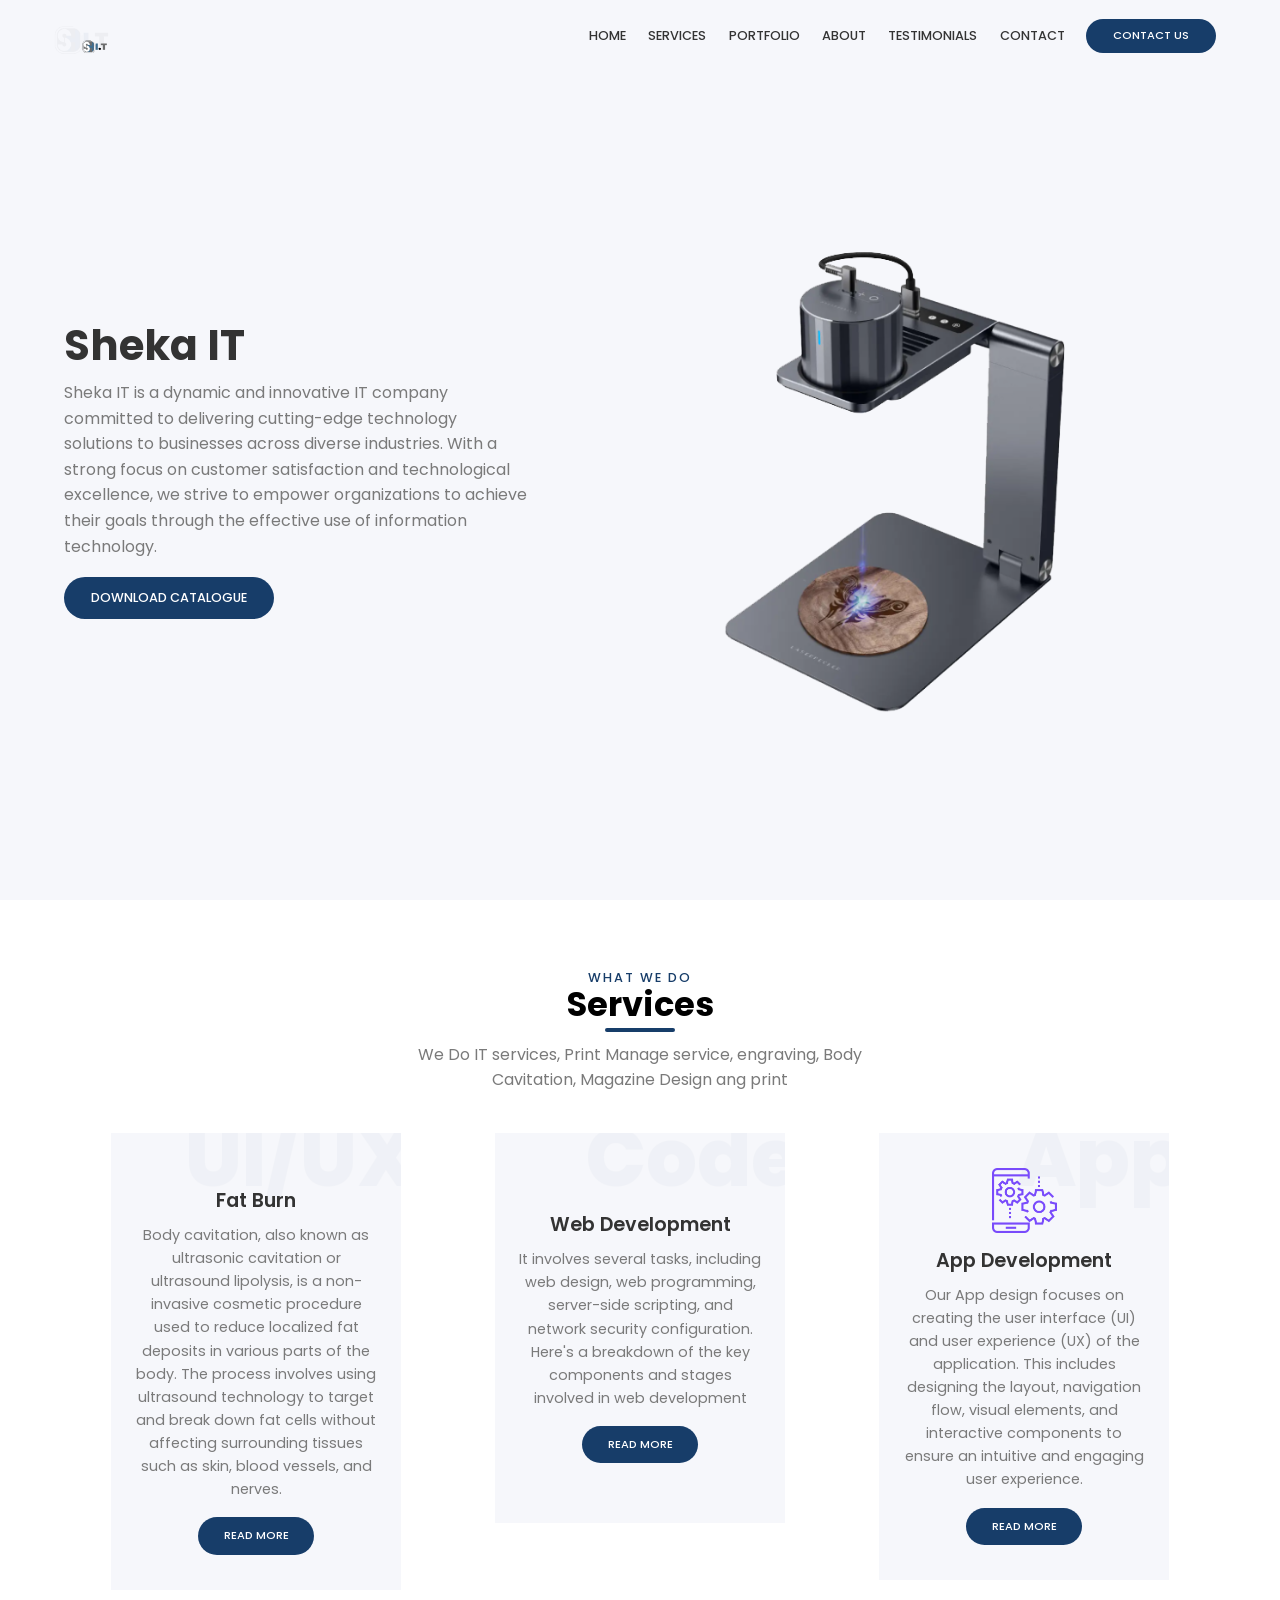
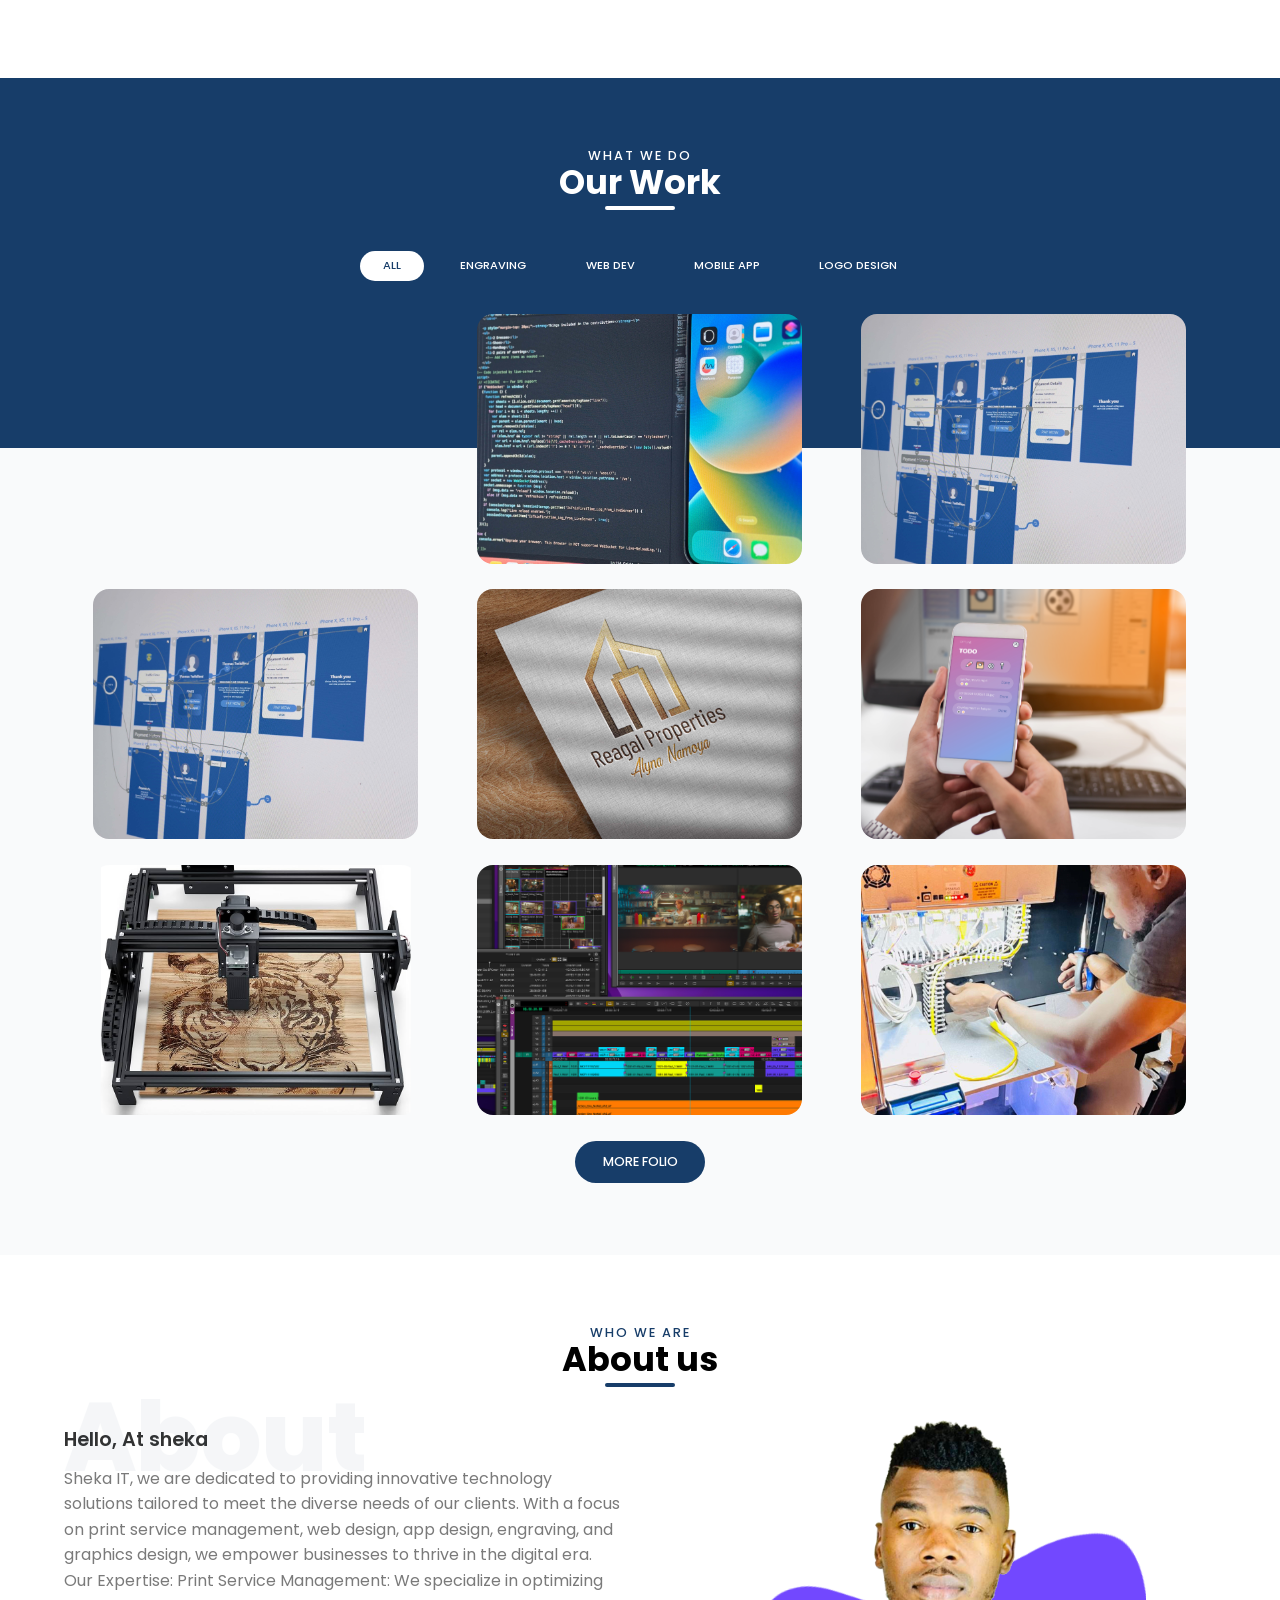
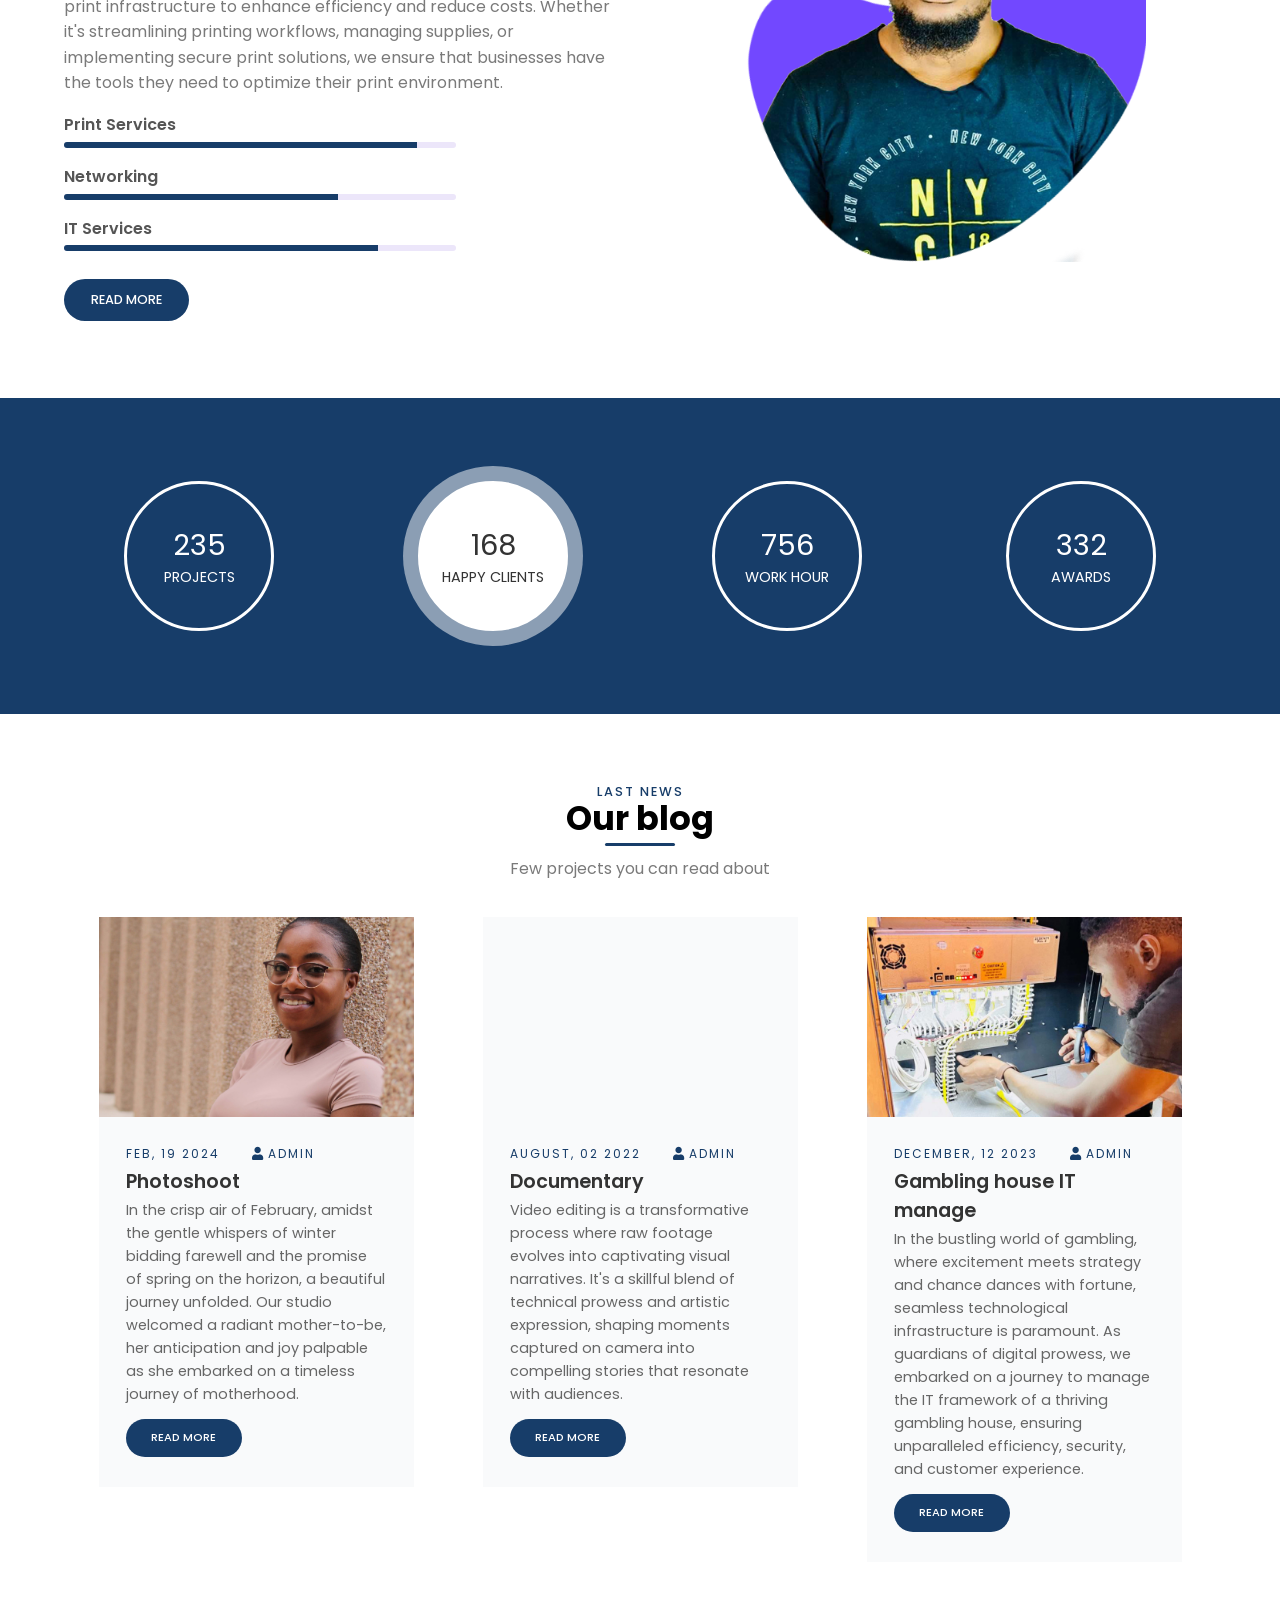
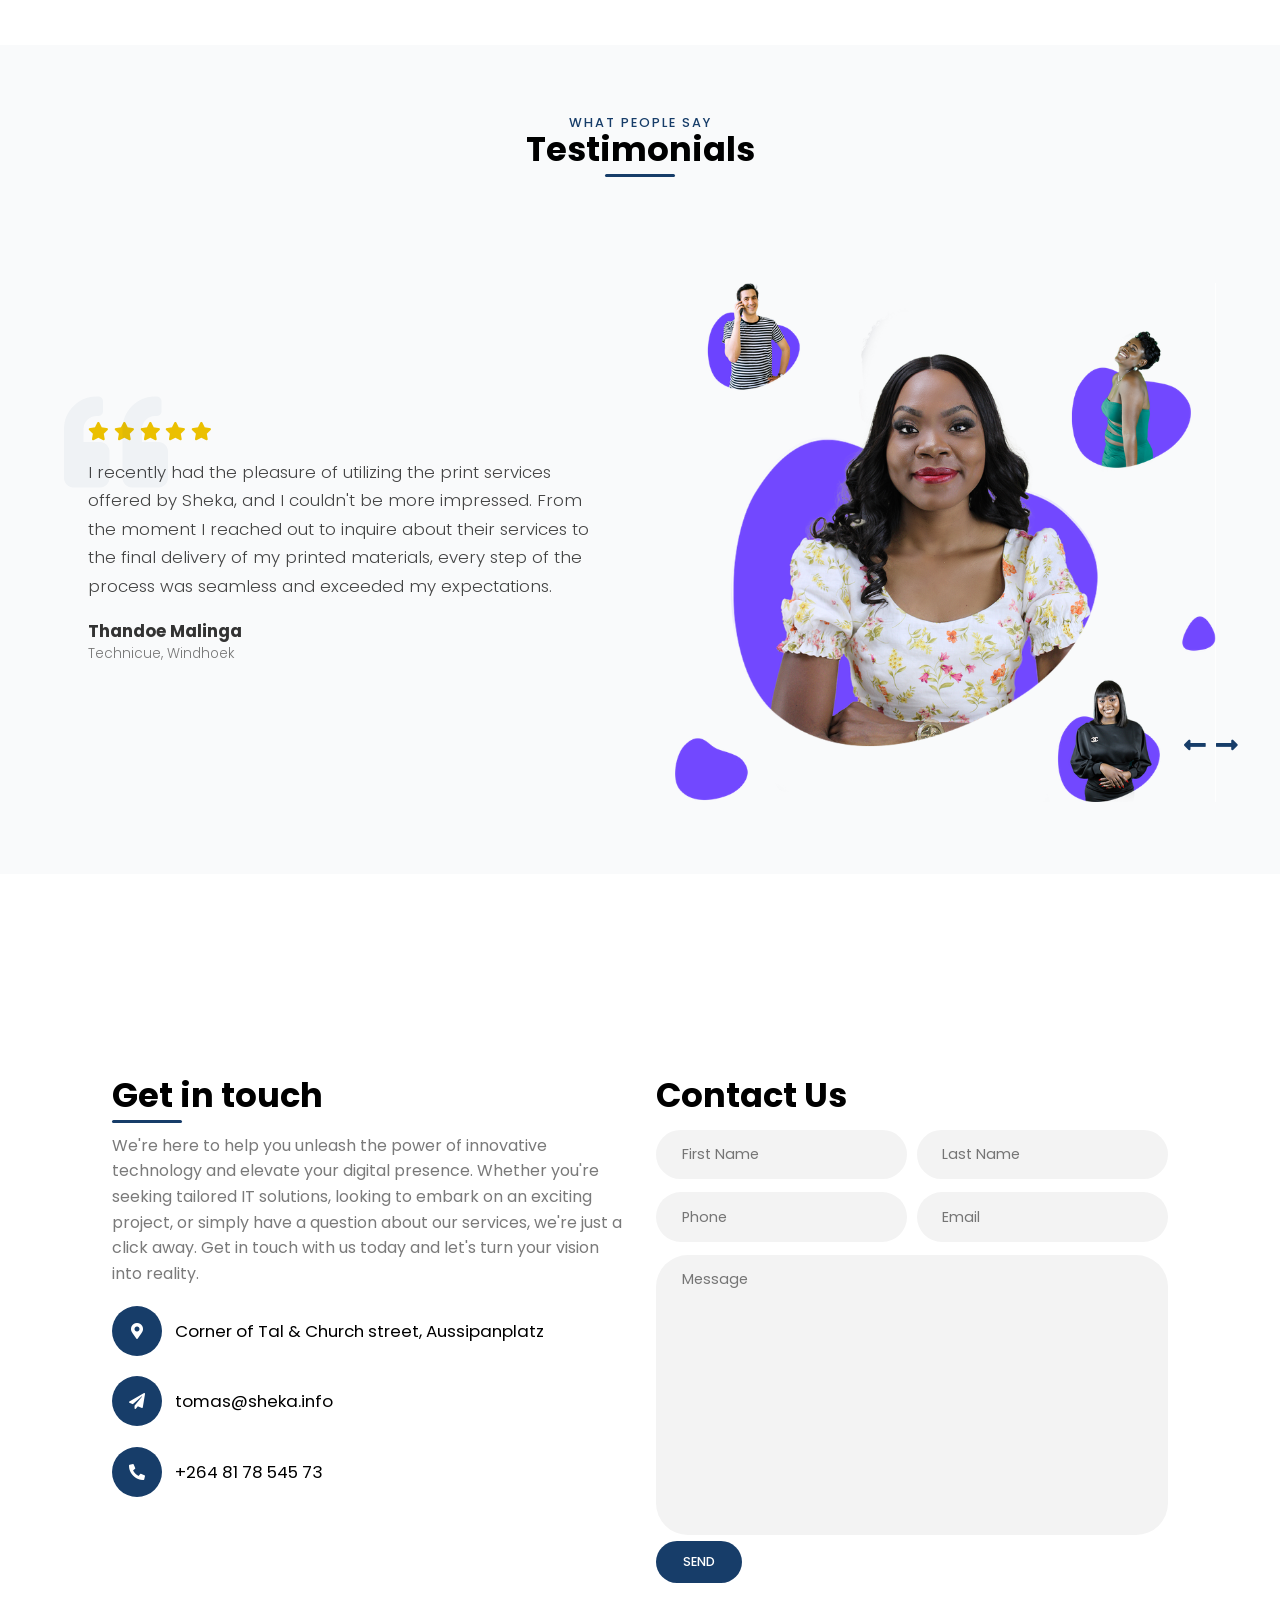
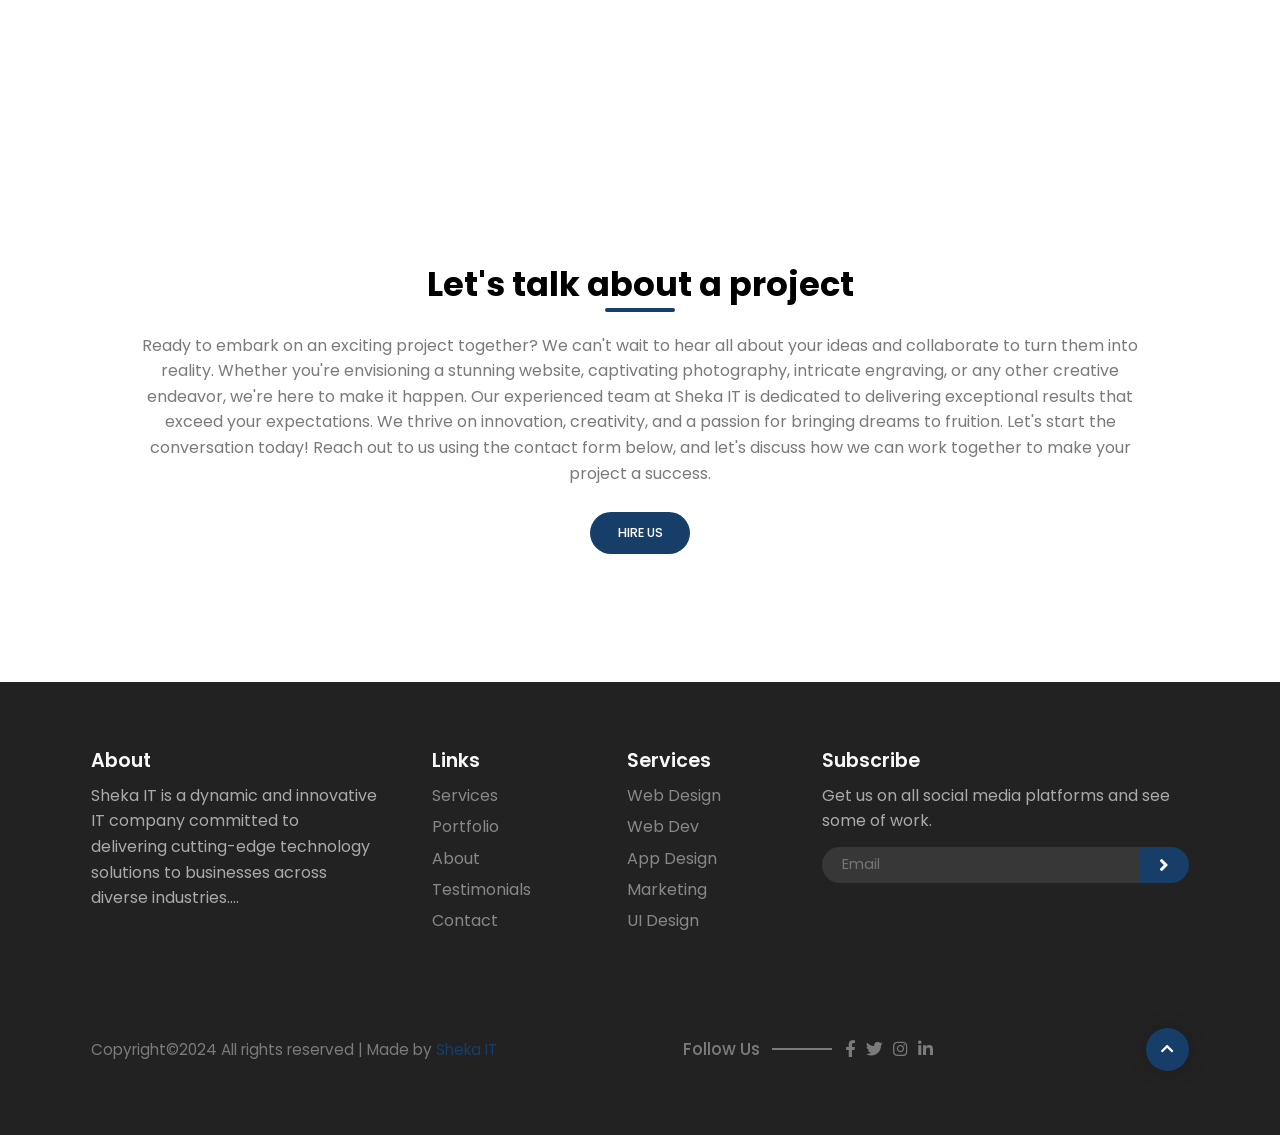
==== commit 45aa8805: "Add files via upload" ====
--- a/index.html
+++ b/index.html
@@ -3,7 +3,7 @@
   <head>
     <meta charset="UTF-8" />
     <meta name="viewport" content="width=device-width, initial-scale=1.0" />
-    <title>Portfolio Website</title>
+    <title>Sheka IT</title>
     <link
       rel="stylesheet"
       href="https://cdnjs.cloudflare.com/ajax/libs/font-awesome/5.15.1/css/all.min.css"
@@ -65,7 +65,7 @@
                   <a href="#contact">Contact</a>
                 </li>
                 <li>
-                  <a href="#hireme" class="active">Hire me</a>
+                  <a href="#hireme" class="active">Contact Us</a>
                 </li>
               </ul>
             </div>
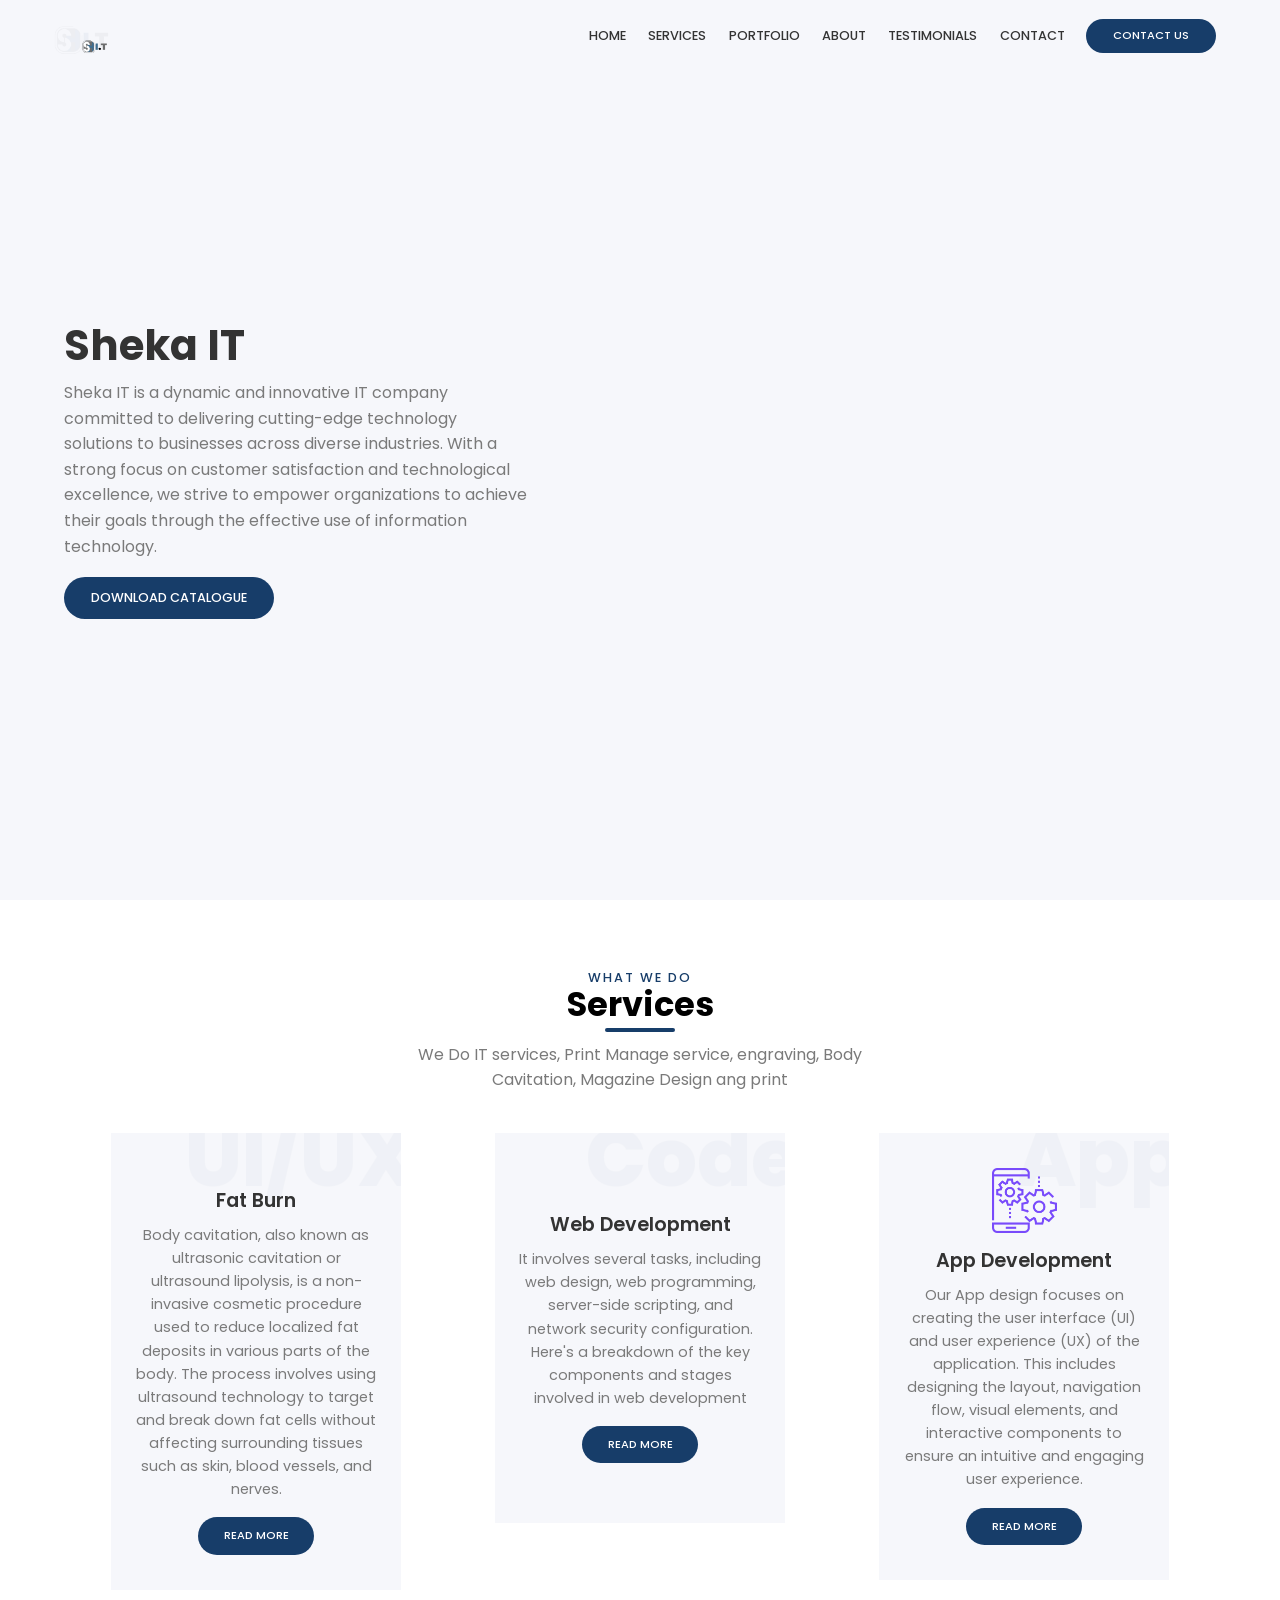
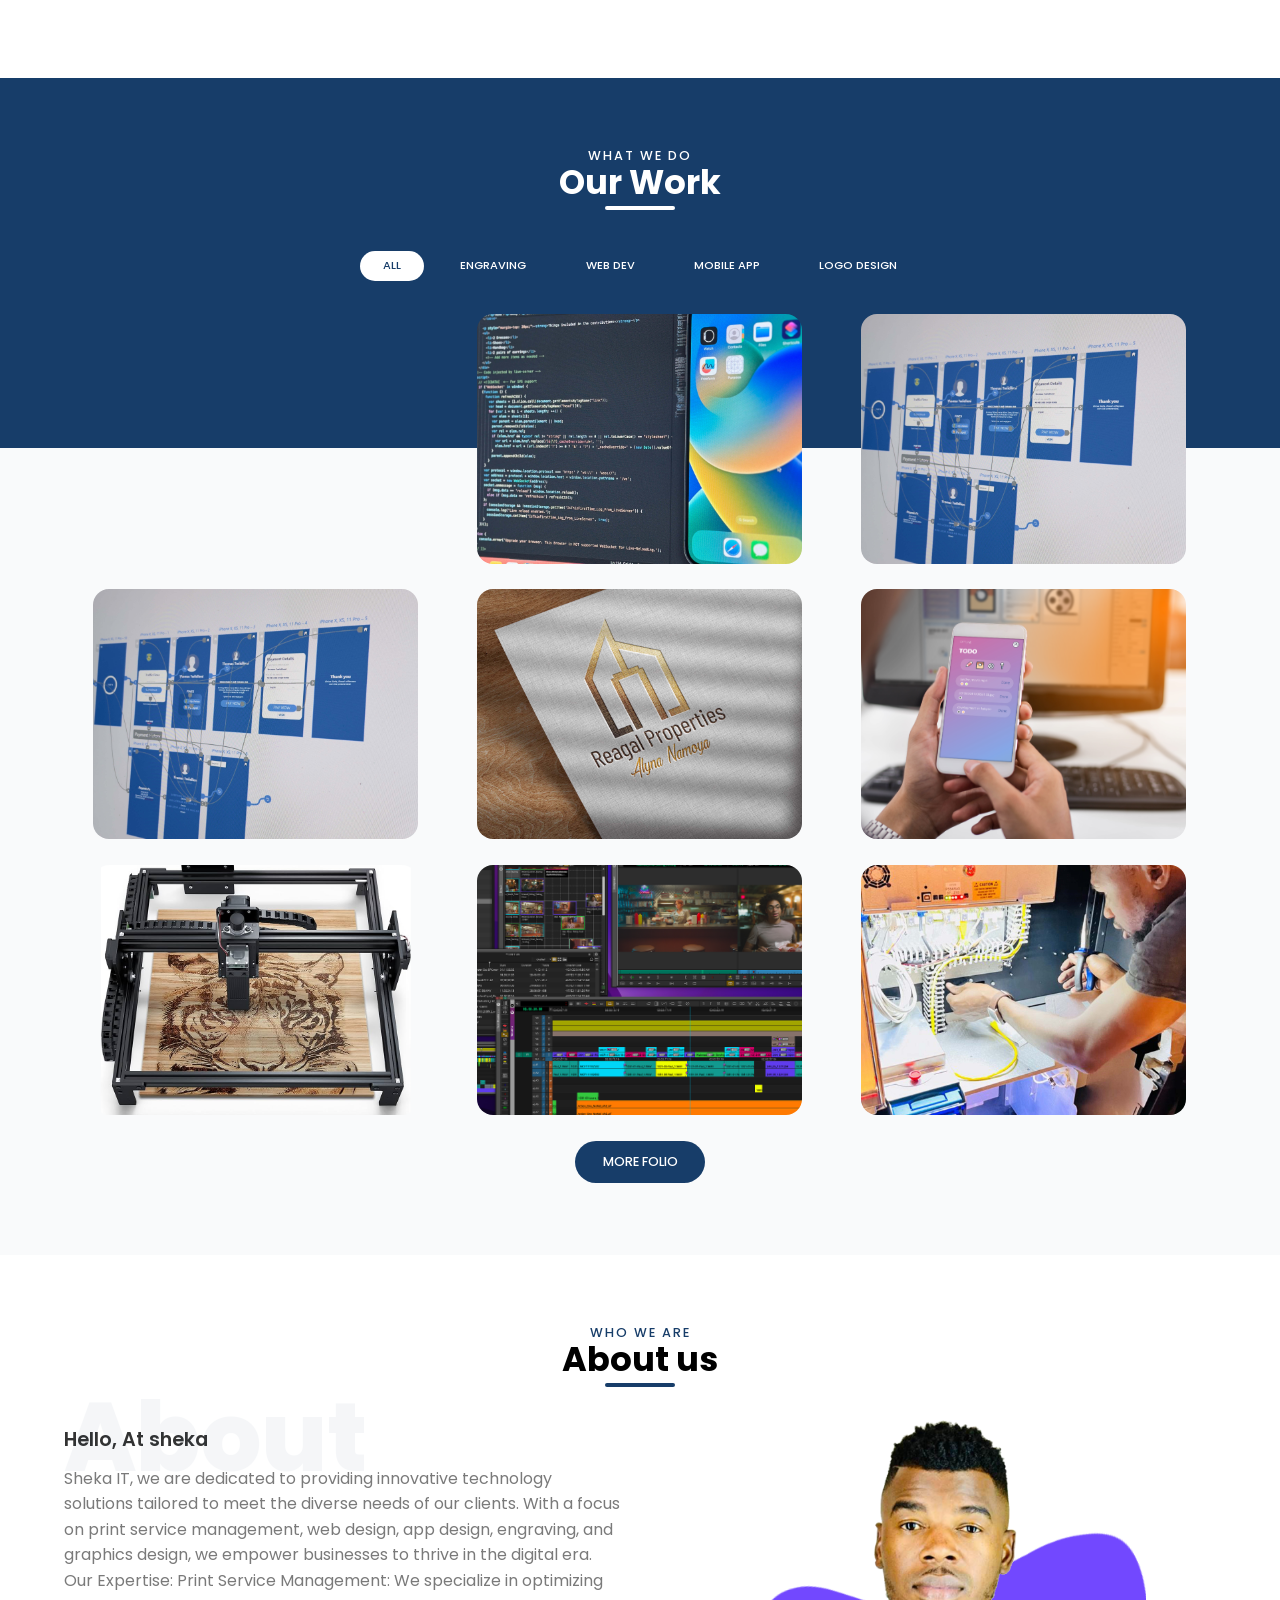
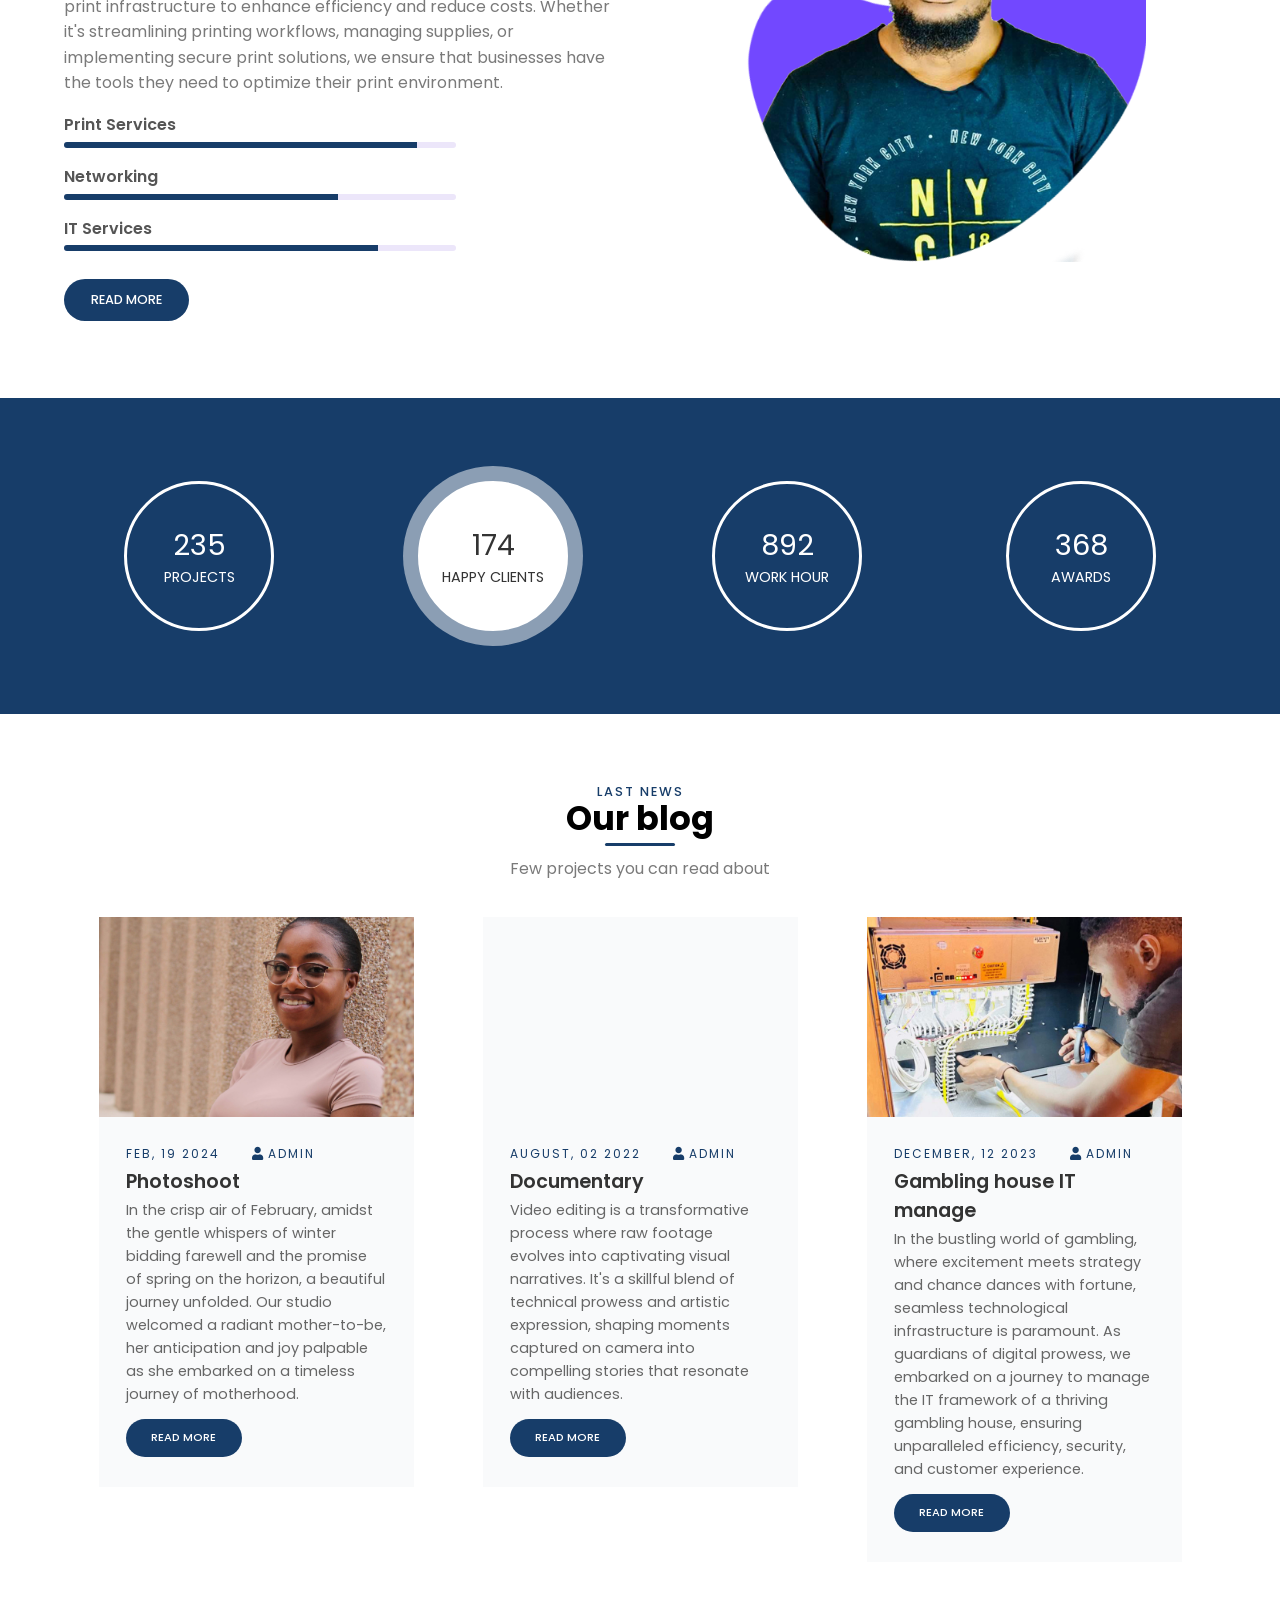
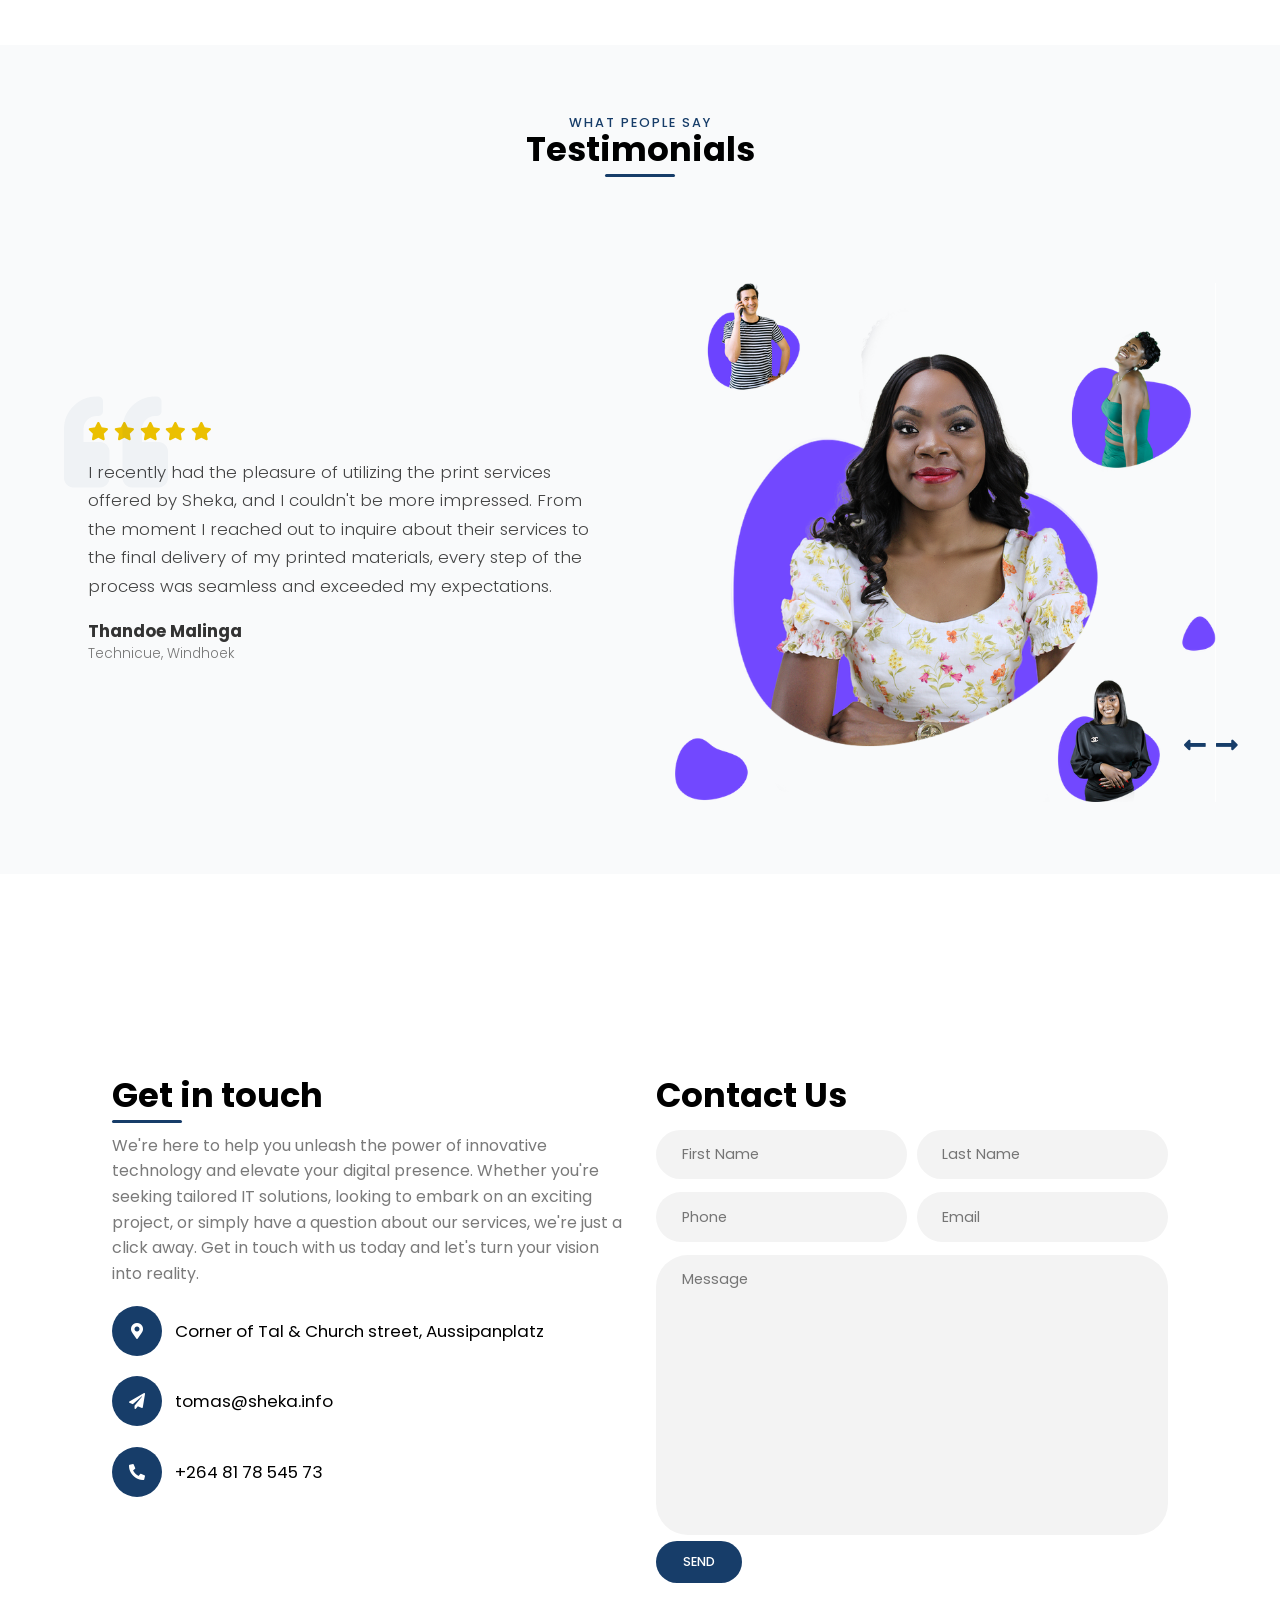
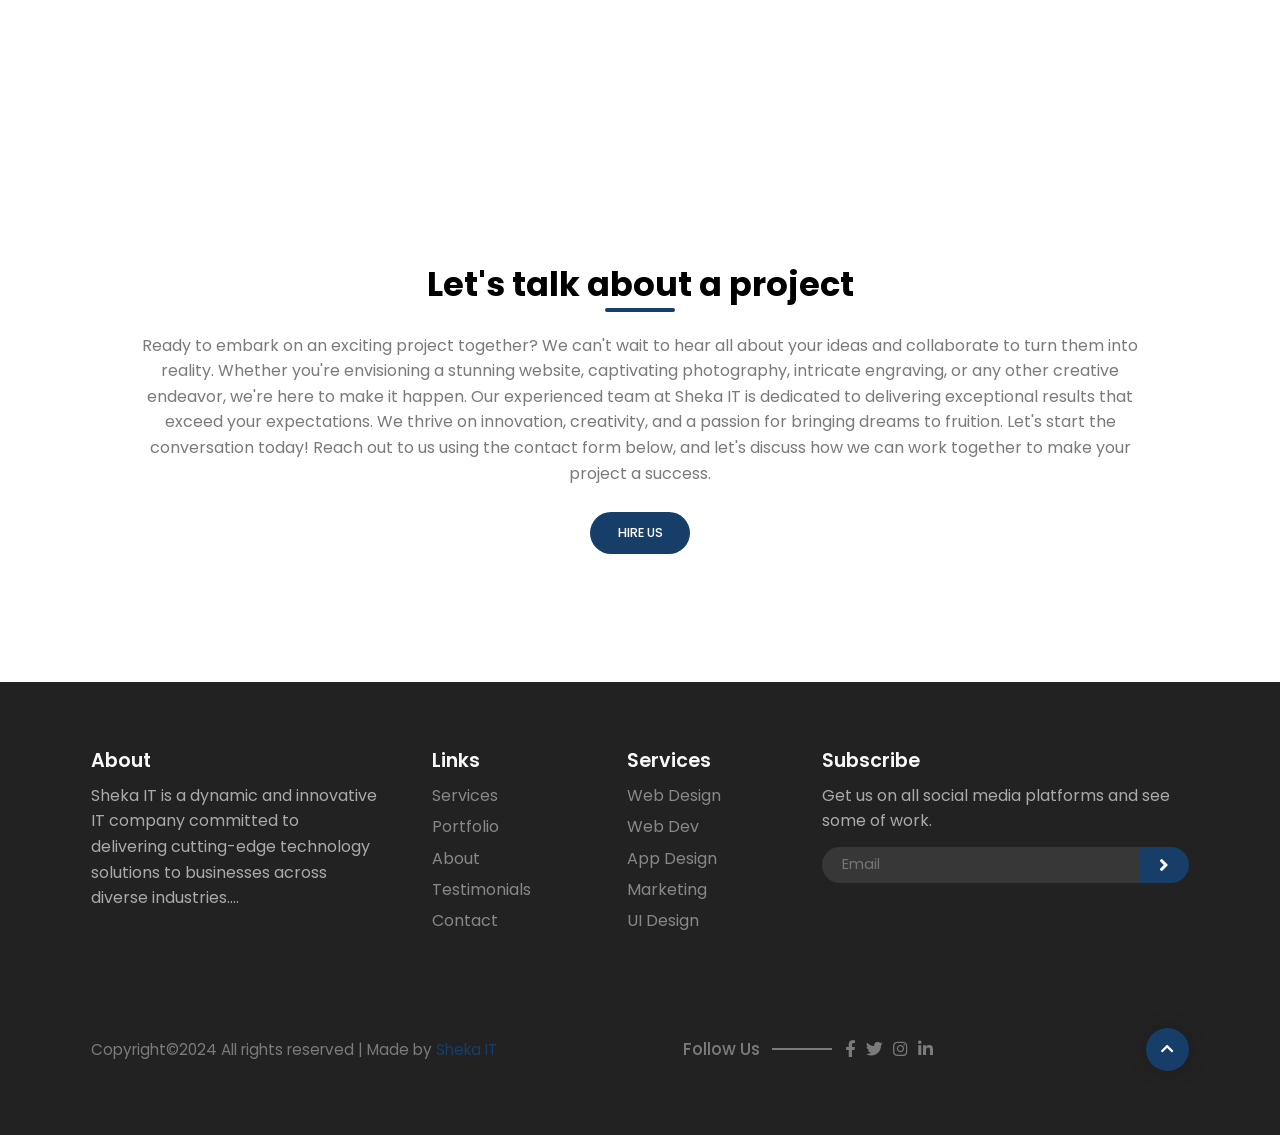
==== commit 2e02937d: "Add files via upload" ====
--- a/index.html
+++ b/index.html
@@ -92,7 +92,7 @@
                 class="points points2"
                 alt=""
               />
-              <img src="./img/engraving.png" class="img-element z-index" alt="" />
+              <img src="./img/printer.png" class="img-element z-index" alt="" />
             </div>
           </div>
         </div>
